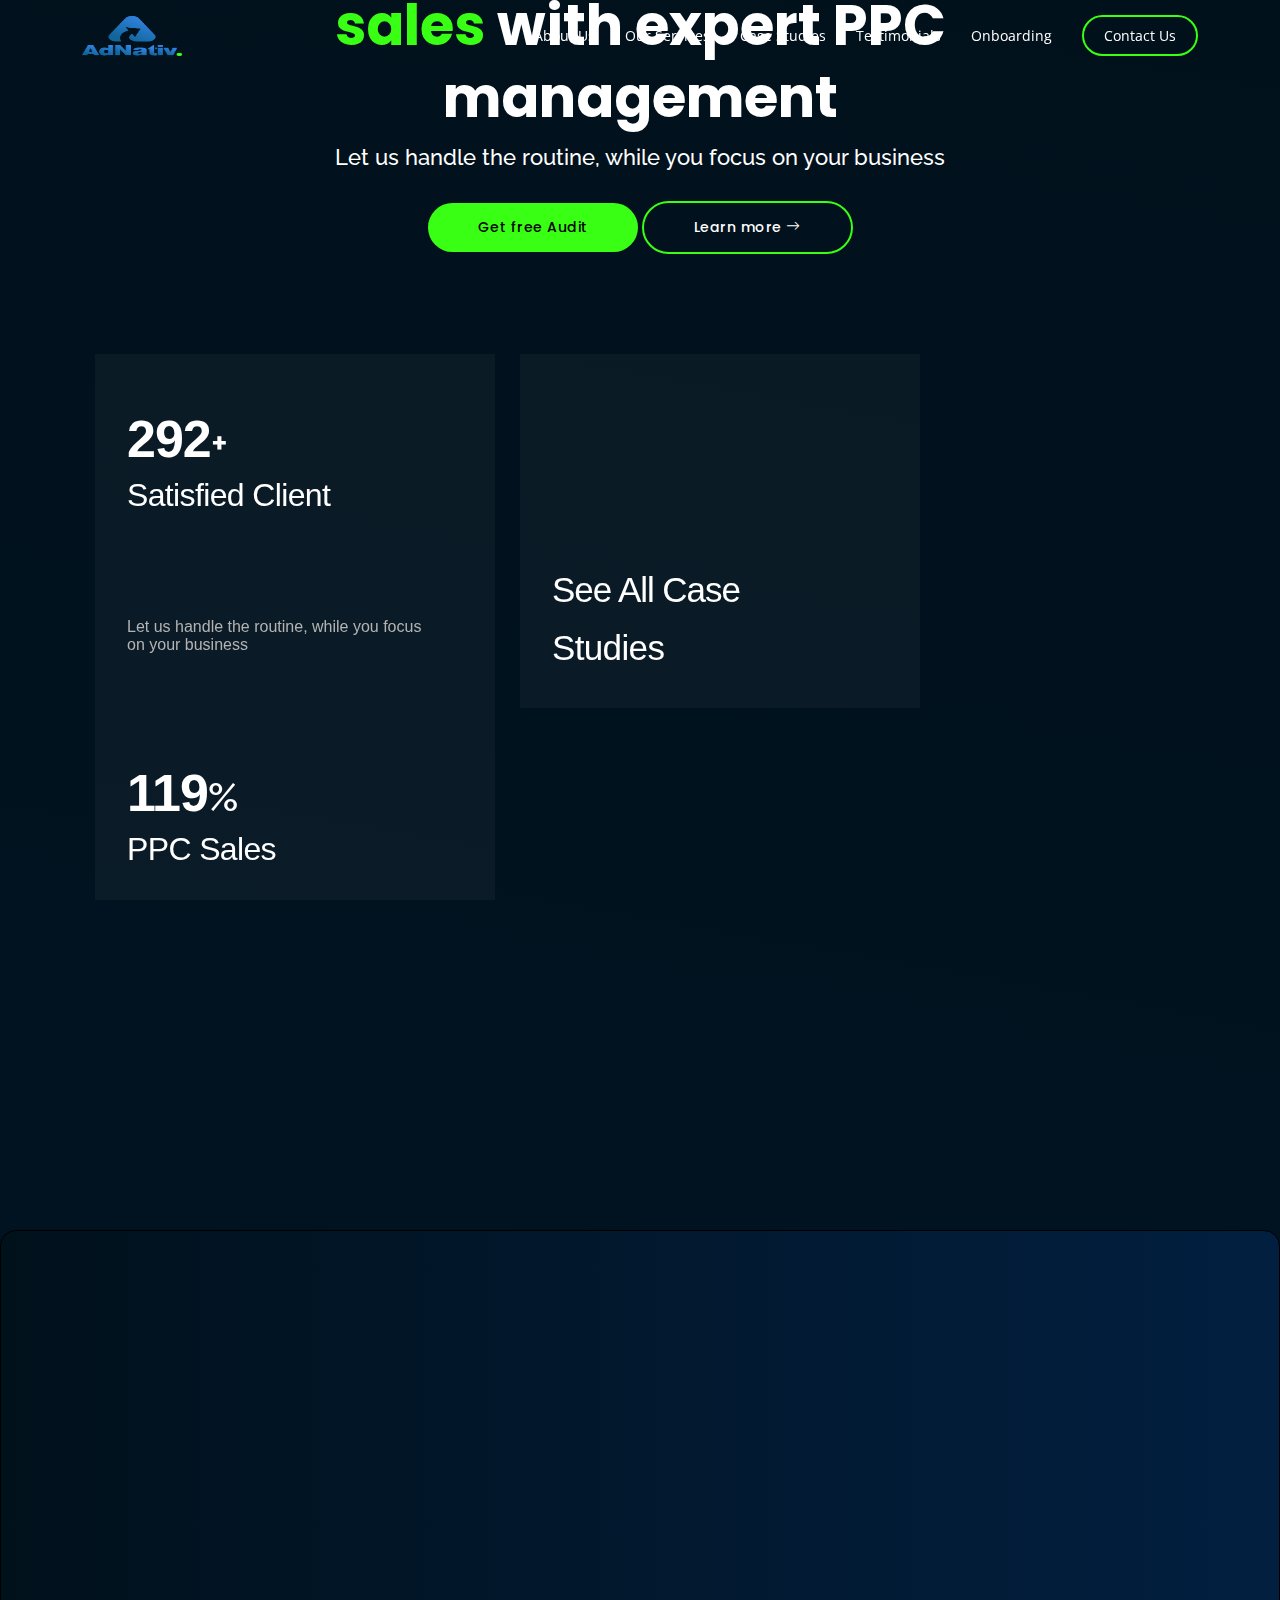
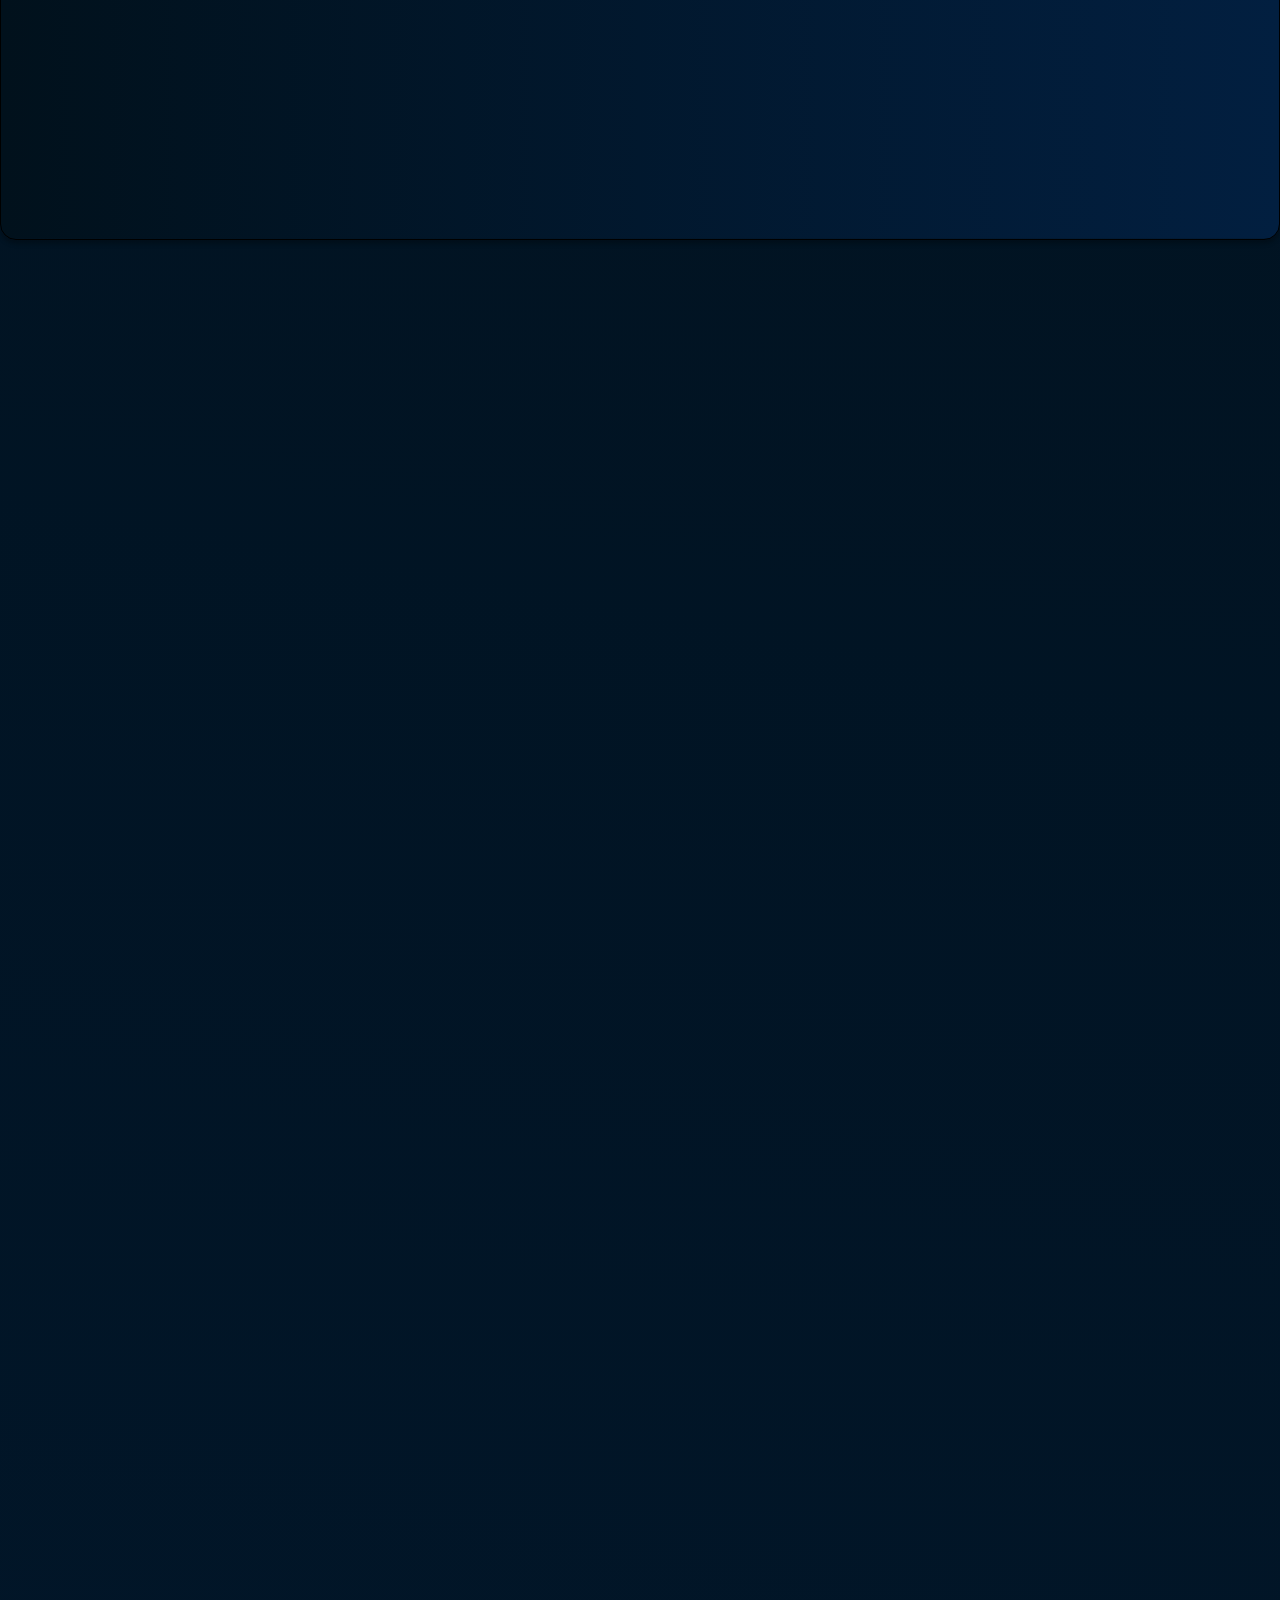
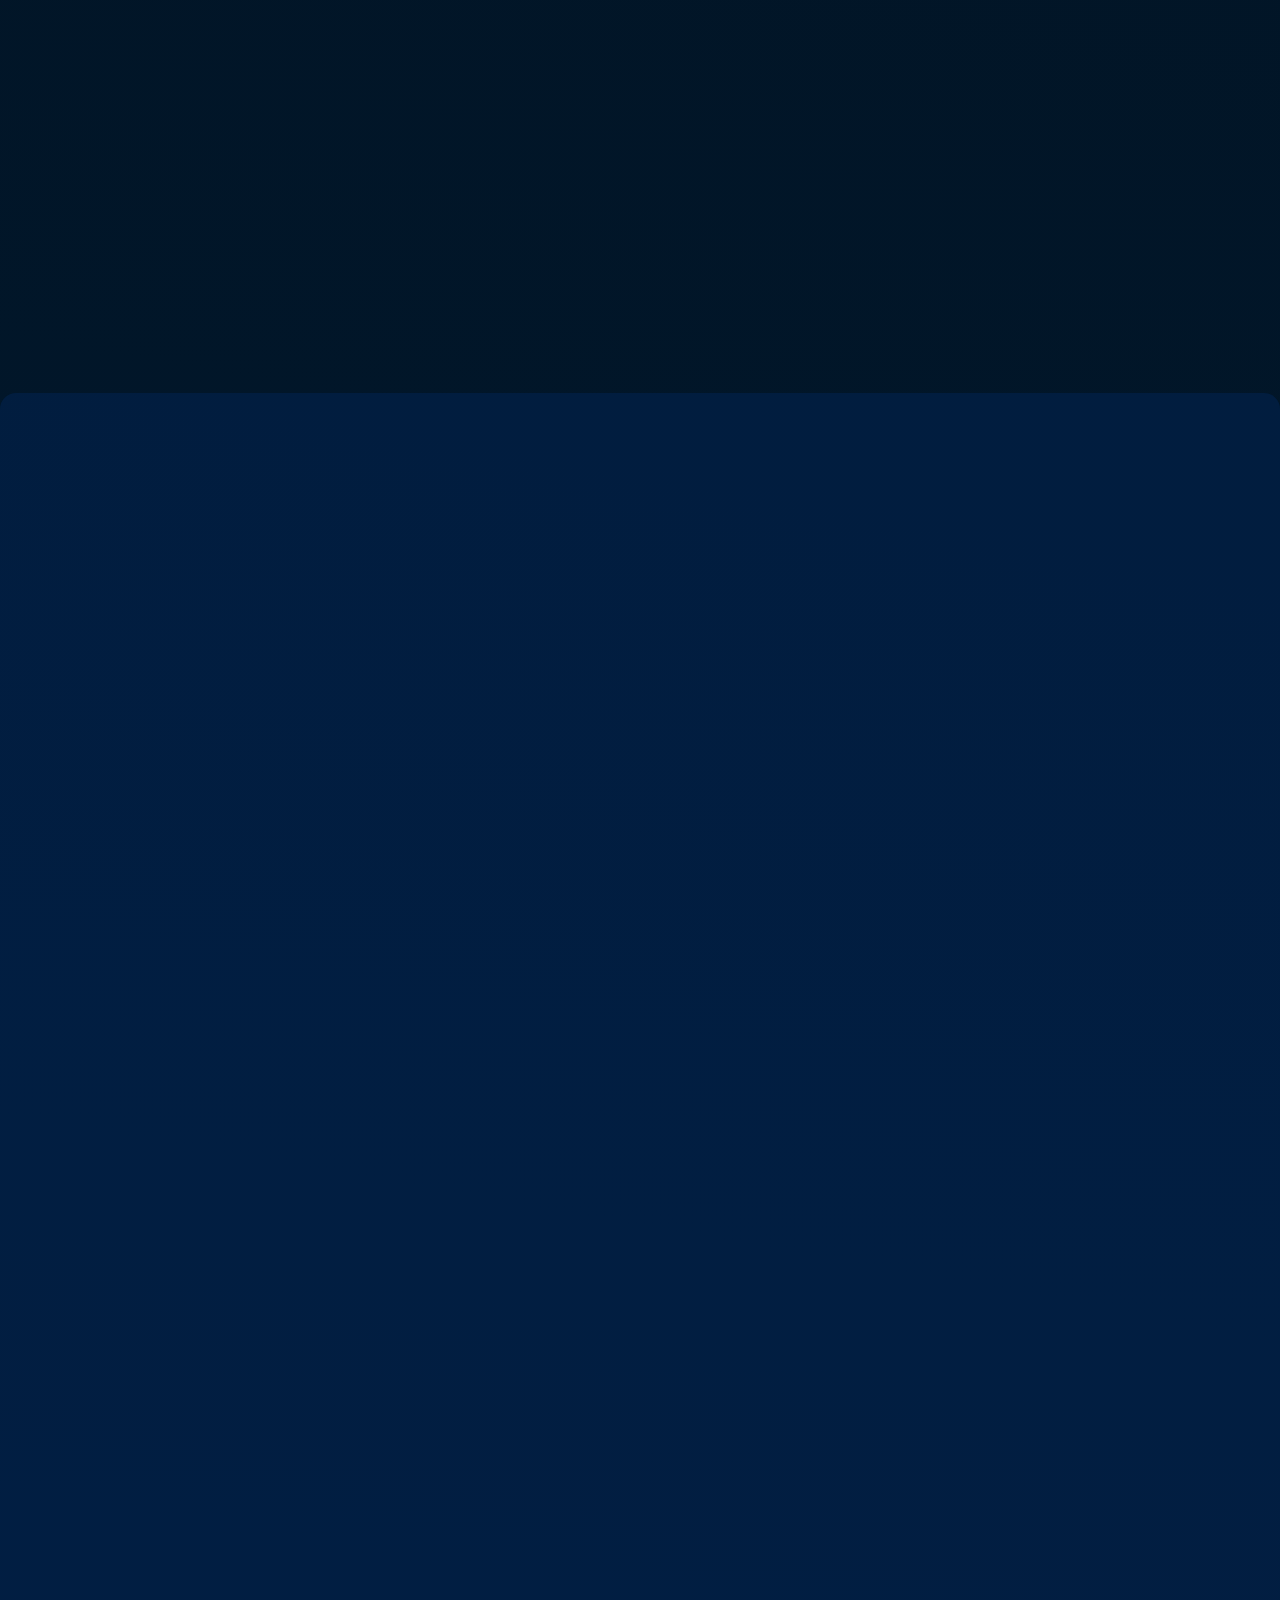
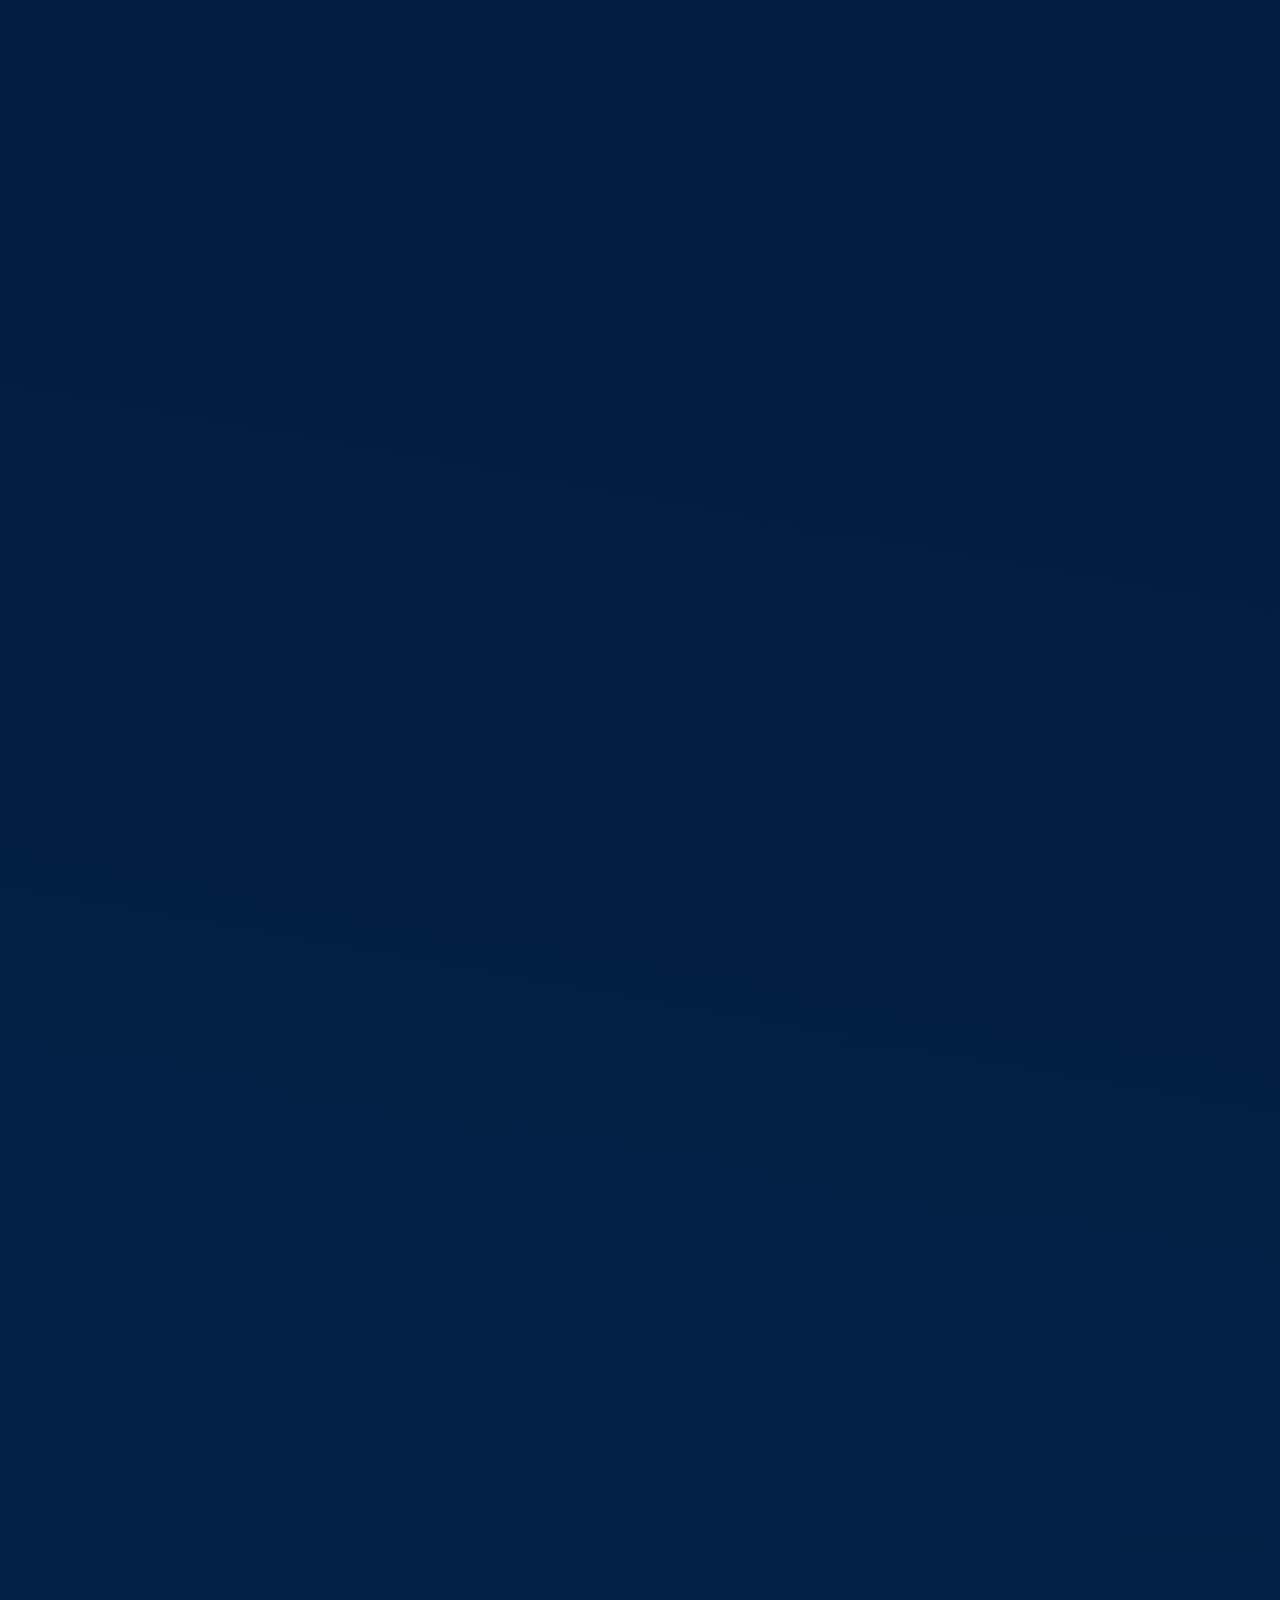
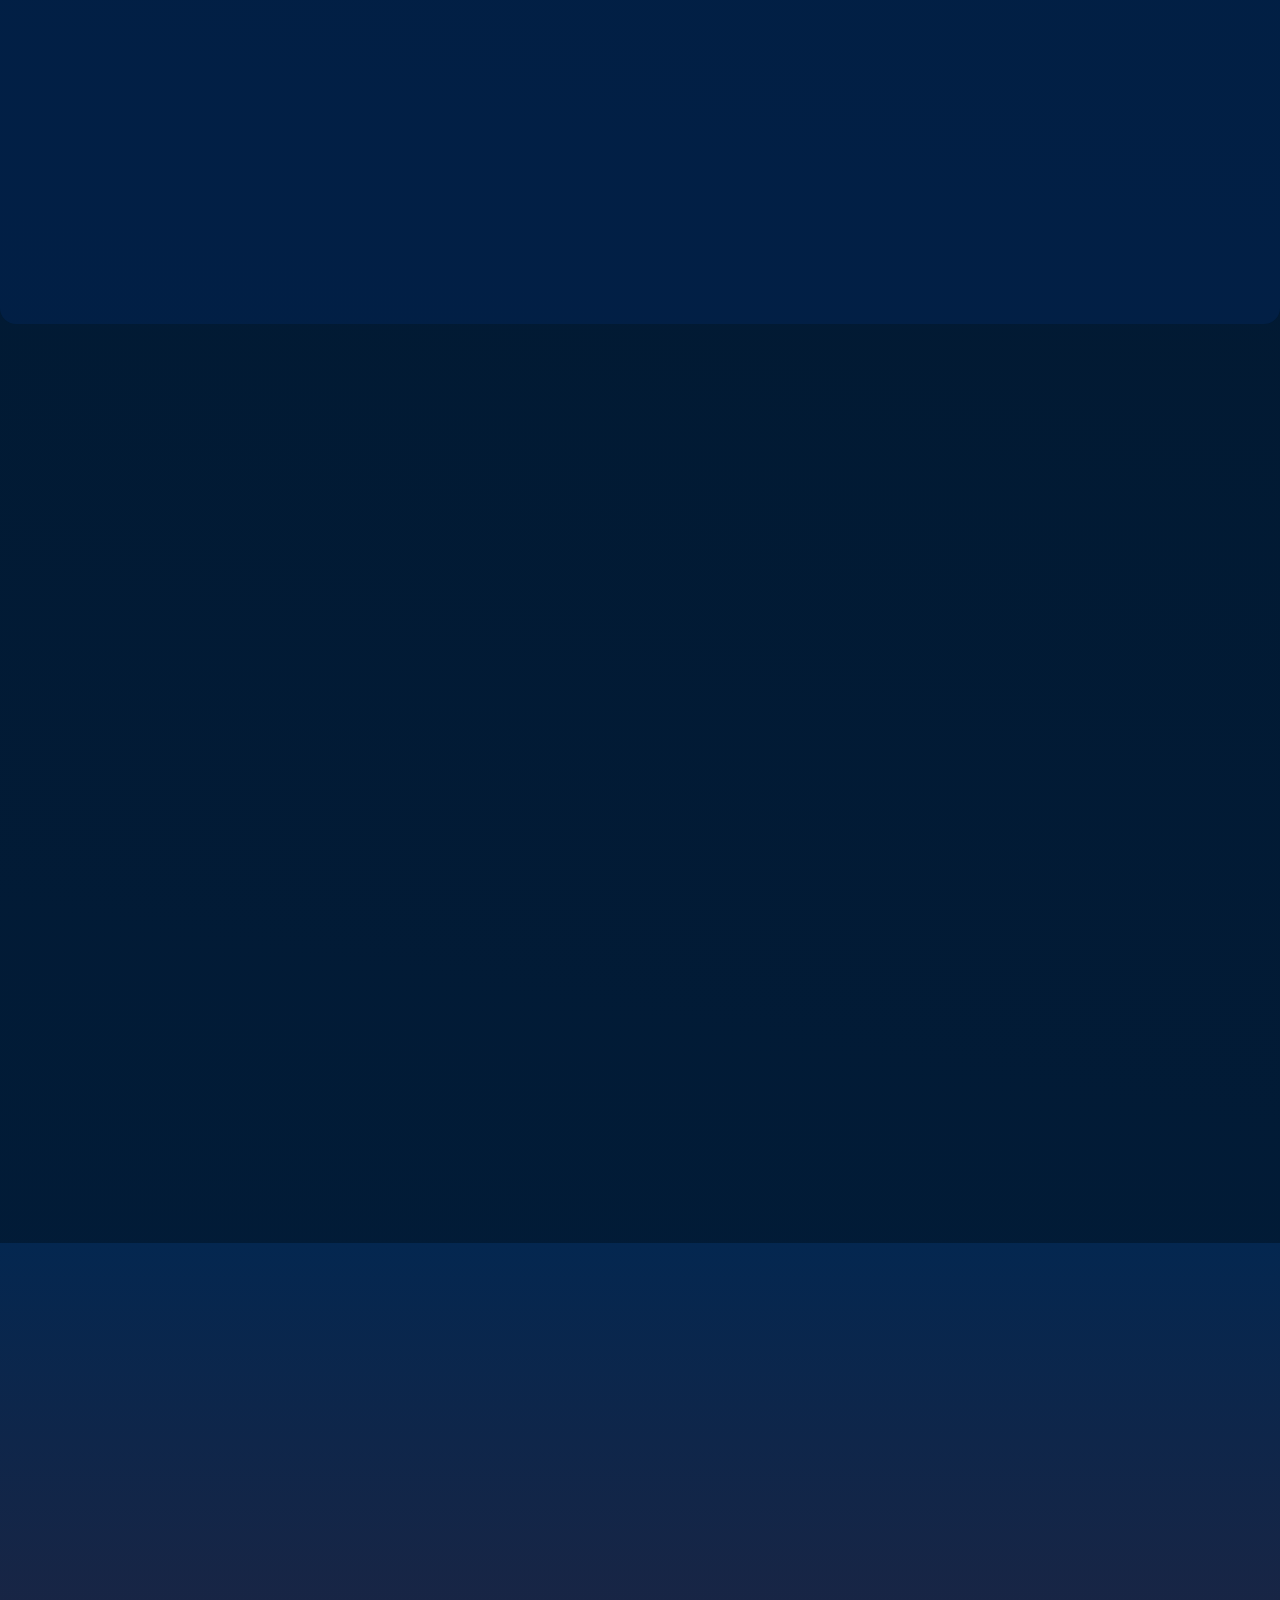
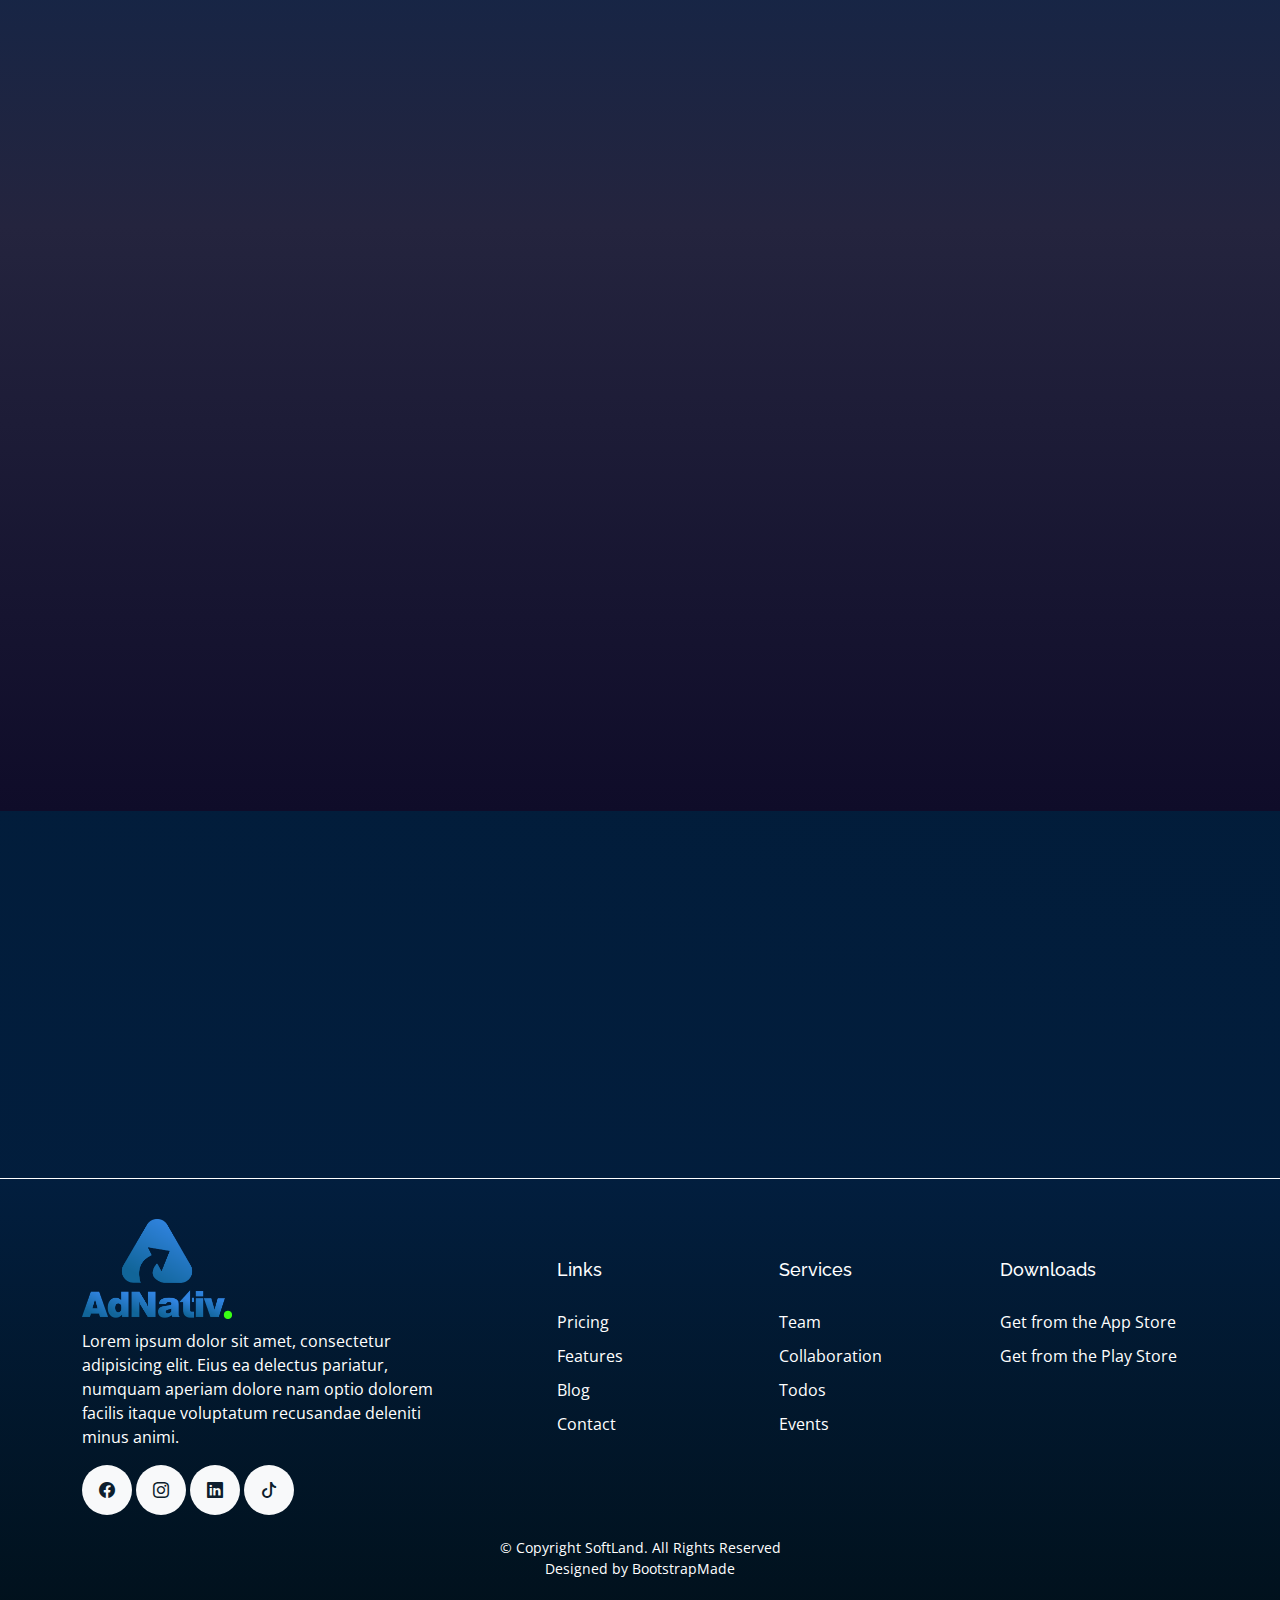
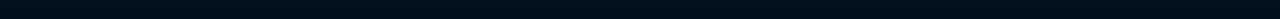
==== index.html @ 7633a64a "Updated" ====
<!DOCTYPE html>
<html lang="en">

<head>
  <meta charset="utf-8">
  <meta content="width=device-width, initial-scale=1.0" name="viewport">

  <title>AdNative</title>
  <meta content="" name="description">
  <meta content="" name="keywords">

  <!-- Favicons -->
  <link href="assets/img/favicon.png" rel="icon">
  <link href="assets/img/apple-touch-icon.png" rel="apple-touch-icon">

  <!-- Google Fonts -->
  <link
    href="https://fonts.googleapis.com/css?family=Open+Sans:300,300i,400,400i,600,600i,700,700i|Raleway:300,300i,400,400i,500,500i,600,600i,700,700i|Poppins:300,300i,400,400i,500,500i,600,600i,700,700i"
    rel="stylesheet">

  <!-- Vendor CSS Files -->
  <link href="assets/vendor/aos/aos.css" rel="stylesheet">
  <link href="assets/vendor/bootstrap/css/bootstrap.min.css" rel="stylesheet">
  <link href="assets/vendor/bootstrap-icons/bootstrap-icons.css" rel="stylesheet">
  <link href="assets/vendor/boxicons/css/boxicons.min.css" rel="stylesheet">
  <link href="assets/vendor/glightbox/css/glightbox.min.css" rel="stylesheet">
  <link href="assets/vendor/remixicon/remixicon.css" rel="stylesheet">
  <link href="assets/vendor/swiper/swiper-bundle.min.css" rel="stylesheet">



  <!-- Template Main CSS File -->
  <link href="assets/css/style.css" rel="stylesheet">

  <!-- =======================================================
  * Template Name: OnePage
  * Template URL: https://bootstrapmade.com/onepage-multipurpose-bootstrap-template/
  * Updated: Mar 17 2024 with Bootstrap v5.3.3
  * Author: BootstrapMade.com
  * License: https://bootstrapmade.com/license/
  ======================================================== -->

</head>

<body>

  <!-- ======= Header ======= -->
  <header id="header" class="fixed-top">
    <div class="container d-flex align-items-center justify-content-between">

      <!-- <h1 class="logo"><a href="index.html">OnePage</a></h1> -->
      <!-- Uncomment below if you prefer to use an image logo -->
      <a href="index.html" class="logo"><img src="assets/img/website-logo.png" alt="Website Logo"
          class="img-fluid custom-logo"></a>

      <nav id="navbar" class="navbar">
        <ul>
          <li><a class="nav-link scrollto" href="#about">About Us</a></li>
          <li><a class="nav-link scrollto" href="#services">Our Services</a></li>
          <li><a class="nav-link scrollto o" href="pastproject.html">Case Studies</a></li>
          <li><a class="nav-link scrollto" href="#team">Testimonials</a></li>
          <li><a class="nav-link scrollto" href="#project">Onboarding</a></li>
          <li><a class="getstarted scrollto" href="contact.html" target="_blank">Contact Us</a></li>
        </ul>
        <i class="bi bi-list mobile-nav-toggle"></i>
      </nav><!-- .navbar -->

    </div>
  </header><!-- End Header -->


  <script>
    let lastScrollTop = 0;
    const navbar = document.getElementById('header');

    window.addEventListener('scroll', function () {
      let scrollTop = window.pageYOffset || document.documentElement.scrollTop;

      if (scrollTop > lastScrollTop) {
        // Scrolling down
        navbar.style.top = "-100px";  // Adjust this value based on your navbar's height
      } else {
        // Scrolling up
        navbar.style.top = "0";
      }
      lastScrollTop = scrollTop;
    });
  </script>

  <!-- ======= Hero Section ======= -->
  <section id="hero" class="d-flex align-items-center">
    <div class="container position-relative" data-aos="fade-up" data-aos-delay="100">
      <div class="row justify-content-center">
        <div class="col-xl-8 col-lg-9 text-center">
          <h1>Maximize Your <span style="color: #39FF14;">Amazon</span></h1>
          <h1><span style="color: #39FF14;">sales</span> with expert PPC</h1>
          <h1>management</h1>
          <h2>Let us handle the routine, while you focus on your business</h2>
        </div>
      </div>
      <div class="text-center">
        <a href="pastproject.html" class="btn-get-started scrollto">Get free Audit</a>
        <a href="#about" class="btn-learn-more scrollto">Learn more <i class="bi bi-arrow-right"></i></a>
      </div>
      <div class="row icon-boxes">

        <div class="col-md-9 col-lg-4 d-flex align-items-stretch mb-5 mb-lg-0 frame_hero" data-aos="zoom-in"
          data-aos-delay="200" style="background: #ffffff0a;">
          <p class="description">Let us handle the routine, while you focus on your business</p>
          <div class="icon-box">
            <div class="counter-row" style="display: flex; align-items: baseline;">
              <span data-purecounter-start="0" data-purecounter-end="400" data-purecounter-duration="1"
                class="purecounter"></span>
              <h3 style="font-size: 40px;font-weight: 600;">+</h3>
            </div>
            <div class="text-wrapper-3">Satisfied Client</div>

          </div>
        </div>

        <div class="col-md-9 col-lg-4 d-flex align-items-stretch mb-5 mb-lg-0 frame_hero" data-aos="zoom-in"
          data-aos-delay="200" style="background: #ffffff0a;">
          <div class="icon-box-bottom ">
            <div class="text-wrapper-2">See All Case</div>
            <div class="text-wrapper-3">Studies</div>
          </div>
        </div>

        <div class="col-md-9 col-lg-4 d-flex align-items-stretch mb-5 mb-lg-0 frame_hero" data-aos="zoom-in"
          data-aos-delay="200" style="background: #ffffff0a;">
          <p class="description">Let us handle the routine, while you focus on your business</p>
          <div class="icon-box">
            <div class="counter-row" style="display: flex; align-items: baseline;">
              <span data-purecounter-start="0" data-purecounter-end="173" data-purecounter-duration="1"
                class="purecounter"></span>
              <h3 style="font-size: 40px;font-weight: 600;">%</h3>
            </div>
            <div class="text-wrapper-3">PPC Sales</div>

          </div>
        </div>

      </div>


    </div>

  </section><!-- End Hero -->

  <!-- ======= Clients Section ======= -->
  <section id="clients" class="clients">
    <div class="container" data-aos="zoom-out">

      <div class="section-title-center">
        <h2>400+ Brands</h2>
        <p>Believe in Our Strategies </p>
      </div>
      <div class="clients-slider swiper">
        <div class="swiper-wrapper align-items-center">
          <div class="swiper-slide"><img src="assets/img/clients/client-1.png" class="img-fluid" alt=""></div>
          <div class="swiper-slide"><img src="assets/img/clients/client-2.png" class="img-fluid" alt=""></div>
          <div class="swiper-slide"><img src="assets/img/clients/client-3.png" class="img-fluid" alt=""></div>
          <div class="swiper-slide"><img src="assets/img/clients/client-4.png" class="img-fluid" alt=""></div>
          <div class="swiper-slide"><img src="assets/img/clients/client-5.png" class="img-fluid" alt=""></div>
          <div class="swiper-slide"><img src="assets/img/clients/client-6.png" class="img-fluid" alt=""></div>
          <div class="swiper-slide"><img src="assets/img/clients/client-7.png" class="img-fluid" alt=""></div>
        </div>
      </div>

    </div>
  </section><!-- End Clients Section -->




  <!-- ======= About Section ======= -->
  <section id="about" class="about">
    <div class="container" data-aos="fade-up">

      <div class="row content">
        <div class="col-lg-6">

          <div class="section-title" data-aos="fade-right" data-aos-delay="100">
            <h2>About Us</h2>
            <p>We help in your growth. </p>
          </div>

        </div>
        <div class="col-lg-6 pt-4 pt-lg-0" data-aos="fade-left" data-aos-delay="200">
          <p>
            A firm committed to provide professional services and helps to develop your business. We were established to
            provide
            services in accountancy and business advisory to individuals, partnerships and limited companies in small
            and medium
            size business sector.
          </p>
        </div>
      </div>
      <div class="stats-container">
        <div class="stat-card">
          <div class="counter-row" style="display: flex; align-items: baseline;">
            <span data-purecounter-start="0" data-purecounter-end="113" data-purecounter-duration="1"
              class="purecounter"></span>
            <h3>%</h3>
          </div>
          <p>Avg PPC profit growth</p>
        </div>
        <div class="stat-card">
          <div class="counter-row" style="display: flex; align-items: baseline;">
            <span data-purecounter-start="0" data-purecounter-end="113" data-purecounter-duration="1"
              class="purecounter"></span>
            <h3>%</h3>
          </div>
          <p>Avg PPC profit growth</p>
        </div>
        <div class="stat-card">
          <div class="counter-row" style="display: flex; align-items: baseline;">
            <span data-purecounter-start="0" data-purecounter-end="113" data-purecounter-duration="1"
              class="purecounter"></span>
            <h3>%</h3>
          </div>
          <p>Avg PPC profit growth</p>
        </div>
      </div>
      <div class="text-center">
        <a href="pastproject.html" class="cta-button">Get free Audit</a>
        <!-- <a href="#about" class="btn-learn-more scrollto">Learn more <i class="bi bi-arrow-right"></i></a> -->
      </div>


    </div>
  </section><!-- End About Section -->

  <!-- ======= Counts Section ======= -->
  <section id="counts" class="counts">
    <div class="container" data-aos="fade-up">

      <div class="row no-gutters">
        <div class="image col-xl-5 d-flex align-items-stretch justify-content-center justify-content-lg-start"
          data-aos="fade-right" data-aos-delay="100"></div>
        <div class="col-xl-7 ps-4 ps-lg-5 pe-4 pe-lg-1 d-flex align-items-stretch" data-aos="fade-left"
          data-aos-delay="100">
          <div class="content d-flex flex-column justify-content-center">
            <p>
              Why us
            </p>
            <h3>We Make do best marketing</h3>

            <div class="row">
              <div class="col-md-6 d-md-flex align-items-md-stretch">
                <div class="count-box">
                  <!-- <span data-purecounter-start="0" data-purecounter-end="65" data-purecounter-duration="2"
                    class="purecounter"></span> -->
                  <h4>Communication</h4>
                  <p><strong>Happy Clients</strong> consequuntur voluptas nostrum aliquid ipsam architecto ut.</p>
                </div>
              </div>

              <div class="col-md-6 d-md-flex align-items-md-stretch">
                <div class="count-box">
                  <!-- <span data-purecounter-start="0" data-purecounter-end="85" data-purecounter-duration="2"
                    class="purecounter"></span> -->
                  <h4>Problem-SOlving</h4>
                  <p><strong>Projects</strong> adipisci atque cum quia aspernatur totam laudantium et quia dere tan</p>
                </div>
              </div>

              <div class="col-md-6 d-md-flex align-items-md-stretch">
                <div class="count-box">
                  <!-- <span data-purecounter-start="0" data-purecounter-end="35" data-purecounter-duration="4"
                    class="purecounter"></span> -->
                  <h4>Attention to Detail</h4>
                  <p><strong>Years of experience</strong> aut commodi quaerat modi aliquam nam ducimus aut voluptate non
                    vel</p>
                </div>
              </div>

              <div class="col-md-6 d-md-flex align-items-md-stretch">
                <div class="count-box">
                  <!-- <span data-purecounter-start="0" data-purecounter-end="20" data-purecounter-duration="4"
                    class="purecounter"></span> -->
                  <h4>Interpersonal Skills</h4>
                  <p><strong>Awards</strong> rerum asperiores dolor alias quo reprehenderit eum et nemo pad der</p>
                </div>
              </div>
            </div>
          </div><!-- End .content-->
        </div>
      </div>

    </div>
  </section><!-- End Counts Section -->

  <!-- ======= Our Services Section ======= -->
  <section id="services" class="services sections-bg">
    <div class="container" data-aos="fade-up">

      <div class="row gy-4" data-aos="fade-up" data-aos-delay="100">

        <div class="col-lg-6 col-md-6" data-aos="fade-right" data-aos-delay="300">
          <div class="service-item1  position-relative">
            <p>Our Services</p>
            <h3>We Offer Best Serices for your store</h3>
          </div>
        </div><!-- End Service Item -->

        <div class="col-lg-6 col-md-6" data-aos="fade-left" data-aos-delay="300">
          <div class="service-item position-relative">
            <div class="icon">
              <i class="bi bi-broadcast"></i>
            </div>
            <h3>Amazon Marketing</h3>
            <ul>
              <li>Ut autem aut autem non a.Ut autem aut autem non a.</li>
              <li>Ut autem aut autem non a.Ut autem aut autem non a.</li>
              <li>Ut autem aut autem non a.Ut autem aut autem non a.</li>
              <li>Ut autem aut autem non a.Ut autem aut autem non a.</li>
              <li>Ut autem aut autem non a.Ut autem aut autem non a.</li>
              <li>Ut autem aut autem non a.Ut autem aut autem non a.</li>
              <li>Ut autem aut autem non a.Ut autem aut autem non a.</li>
              <li>Ut autem aut autem non a.Ut autem aut autem non a.</li>
              <li>Ut autem aut autem non a.Ut autem aut autem non a.</li>
              <li>Ut autem aut autem non a.Ut autem aut autem non a.</li>
            </ul>
          </div>
        </div><!-- End Service Item -->

        <div class="col-lg-6 col-md-6" data-aos="fade-right" data-aos-delay="300">
          <div class="service-item position-relative">
            <div class="icon">
              <i class="bi bi-easel"></i>
            </div>
            <h3>Amazon Catalog</h3>
            <ul>
              <li>Ut autem aut autem non a.Ut autem aut autem non a.</li>
              <li>Ut autem aut autem non a.Ut autem aut autem non a.</li>
              <li>Ut autem aut autem non a.Ut autem aut autem non a.</li>
              <li>Ut autem aut autem non a.Ut autem aut autem non a.</li>
              <li>Ut autem aut autem non a.Ut autem aut autem non a.</li>
              <li>Ut autem aut autem non a.Ut autem aut autem non a.</li>
              <li>Ut autem aut autem non a.Ut autem aut autem non a.</li>
              <li>Ut autem aut autem non a.Ut autem aut autem non a.</li>
              <li>Ut autem aut autem non a.Ut autem aut autem non a.</li>
              <li>Ut autem aut autem non a.Ut autem aut autem non a.</li>
            </ul>
          </div>
        </div><!-- End Service Item -->

        <div class="col-lg-6 col-md-6" data-aos="fade-left" data-aos-delay="300">
          <div class="service-item position-relative">
            <div class="icon">
              <i class="bi bi-bounding-box-circles"></i>
            </div>
            <h3>Amazon Brand Management</h3>
            <ul>
              <li>Ut autem aut autem non a.Ut autem aut autem non a.</li>
              <li>Ut autem aut autem non a.Ut autem aut autem non a.</li>
              <li>Ut autem aut autem non a.Ut autem aut autem non a.</li>
              <li>Ut autem aut autem non a.Ut autem aut autem non a.</li>
              <li>Ut autem aut autem non a.Ut autem aut autem non a.</li>
              <li>Ut autem aut autem non a.Ut autem aut autem non a.</li>
              <li>Ut autem aut autem non a.Ut autem aut autem non a.</li>
              <li>Ut autem aut autem non a.Ut autem aut autem non a.</li>
              <li>Ut autem aut autem non a.Ut autem aut autem non a.</li>
              <li>Ut autem aut autem non a.Ut autem aut autem non a.</li>
            </ul>
          </div>
        </div><!-- End Service Item -->


      </div>

    </div>
  </section><!-- End Our Services Section -->

  <section id="projects" class="frame">
    <div class="section-title" data-aos="fade-right" data-aos-delay="100">
      <h2>Our Past Projects</h2>
      <p>Driving success through strategic paid Marketing Campaigns. </p>
    </div>

    <div class="div-2">
      <a class="div-3" data-aos="fade-left" data-aos-delay="300" target="_blank" href="pastproject.html">
        <div>
          <div class="div-4">
            <p class="text-wrapper-2">Yoy 238% Sales Increase in Beauty Category</p>
            <p class="text-wrapper-3">
              Lorem ipsum dolor sit amet, consectetur adipiscing elit, sed do eiusmod tempor incididunt. Lorem ipsum
              dolor sit amet, sectetur adipiscing elit
            </p>
          </div>
          <div class="overlap-group-wrapper">
            <div class="overlap-group">
              <img class="image" src="assets/img/portfolio/PPC screenshot 1 (ACOS).png" /> <img class="img"
                src="assets/img/portfolio/mbl-1.jpg" />
            </div>
          </div>
          <div class="div-5">
            <div class="counter-row" style="display: flex; align-items: baseline;">
              <span data-purecounter-start="0" data-purecounter-end="163" data-purecounter-duration="1"
                class="purecounter"></span>
              <h3 style="font-size: 40px;font-weight: 600; color: #fff;">%</h3>
            </div>
            <div class="div-wrapper">
              <div class="text-wrapper-5">Increase in Revenue</div>
            </div>
          </div>
          <div class="div-6">
            <div class="counter-row" style="display: flex; align-items: baseline;">
              <span data-purecounter-start="0" data-purecounter-end="46" data-purecounter-duration="1"
                class="purecounter"></span>
              <h3 style="font-size: 40px;font-weight: 600; color: #fff;">+</h3>
            </div>
            <div class="div-wrapper">
              <div class="text-wrapper-5">Tacos Reduced</div>
            </div>
          </div>
          <div class="arrow-forward">
            <img src="assets/img/Icon.png" />
          </div>
        </div>
      </a>

      <a class="div-3" data-aos="fade-left" data-aos-delay="300" target="_blank" href="pastproject.html">
        <div>
          <div class="div-4">
            <p class="text-wrapper-2">Yoy 238% Sales Increase in Beauty Category</p>
            <p class="text-wrapper-3">
              Lorem ipsum dolor sit amet, consectetur adipiscing elit, sed do eiusmod tempor incididunt. Lorem ipsum
              dolor sit amet, sectetur adipiscing elit
            </p>
          </div>
          <div class="overlap-group-wrapper">
            <div class="overlap-group">
              <img class="image" src="assets/img/portfolio/PPC screenshot 1 (month).png" /> <img class="img"
                src="assets/img/portfolio/mbl-2.jpg" />
            </div>
          </div>
          <div class="div-5">
            <div class="counter-row" style="display: flex; align-items: baseline;">
              <span data-purecounter-start="0" data-purecounter-end="163" data-purecounter-duration="1"
                class="purecounter"></span>
              <h3 style="font-size: 40px;font-weight: 600; color: #fff;">%</h3>
            </div>
            <div class="div-wrapper">
              <div class="text-wrapper-5">Increase in Revenue</div>
            </div>
          </div>
          <div class="div-6">
            <div class="counter-row" style="display: flex; align-items: baseline;">
              <span data-purecounter-start="0" data-purecounter-end="46" data-purecounter-duration="1"
                class="purecounter"></span>
              <h3 style="font-size: 40px;font-weight: 600; color: #fff;">+</h3>
            </div>
            <div class="div-wrapper">
              <div class="text-wrapper-5">Tacos Reduced</div>
            </div>
          </div>
          <div class="arrow-forward">
            <img src="assets/img/Icon.png" />
          </div>
        </div>
      </a>

      <a href="pastproject.html" target="_blank" class="div-3" data-aos="fade-left" data-aos-delay="300">
        <div>
          <div class="div-4">
            <p class="text-wrapper-2">Yoy 238% Sales Increase in Beauty Category</p>
            <p class="text-wrapper-3">
              Lorem ipsum dolor sit amet, consectetur adipiscing elit, sed do eiusmod tempor incididunt. Lorem ipsum
              dolor sit amet, sectetur adipiscing elit
            </p>
          </div>
          <div class="overlap-group-wrapper">
            <div class="overlap-group">
              <img class="image" src="assets/img/portfolio/PPC screenshot 2 (lifetime - grownth in 2023).png" /> <img
                class="img" src="assets/img/portfolio/mbl-3.jpg" />
            </div>
          </div>
          <div class="div-5">
            <div class="counter-row" style="display: flex; align-items: baseline;">
              <span data-purecounter-start="0" data-purecounter-end="163" data-purecounter-duration="1"
                class="purecounter"></span>
              <h3 style="font-size: 40px;font-weight: 600; color: #fff;">%</h3>
            </div>
            <div class="div-wrapper">
              <div class="text-wrapper-5">Increase in Revenue</div>
            </div>
          </div>
          <div class="div-6">
            <div class="counter-row" style="display: flex; align-items: baseline;">
              <span data-purecounter-start="0" data-purecounter-end="46" data-purecounter-duration="1"
                class="purecounter"></span>
              <h3 style="font-size: 40px;font-weight: 600; color: #fff;">+</h3>
            </div>
            <div class="div-wrapper">
              <div class="text-wrapper-5">Tacos Reduced</div>
            </div>
          </div>
          <div class="arrow-forward">
            <img src="assets/img/Icon.png" />
          </div>
        </div>
      </a>

      <a href="pastproject.html" target="_blank" class="div-3" data-aos="fade-left" data-aos-delay="300">
        <div>
          <div class="div-4">
            <p class="text-wrapper-2">Yoy 238% Sales Increase in Beauty Category</p>
            <p class="text-wrapper-3">
              Lorem ipsum dolor sit amet, consectetur adipiscing elit, sed do eiusmod tempor incididunt. Lorem ipsum
              dolor sit amet, sectetur adipiscing elit
            </p>
          </div>
          <div class="overlap-group-wrapper">
            <div class="overlap-group">
              <img class="image" src="assets/img/portfolio/PPC screenshot 1 (ACOS).png" /> <img class="img"
                src="assets/img/portfolio/mbl-4.jpg" />
            </div>
          </div>
          <div class="div-5">
            <div class="counter-row" style="display: flex; align-items: baseline;">
              <span data-purecounter-start="0" data-purecounter-end="163" data-purecounter-duration="1"
                class="purecounter"></span>
              <h3 style="font-size: 40px;font-weight: 600; color: #fff;">%</h3>
            </div>
            <div class="div-wrapper">
              <div class="text-wrapper-5">Increase in Revenue</div>
            </div>
          </div>
          <div class="div-6">
            <div class="counter-row" style="display: flex; align-items: baseline;">
              <span data-purecounter-start="0" data-purecounter-end="46" data-purecounter-duration="1"
                class="purecounter"></span>
              <h3 style="font-size: 40px;font-weight: 600; color: #fff;"">+</h3>
            </div>
            <div class=" div-wrapper">
                <div class="text-wrapper-5">Tacos Reduced</div>
            </div>
          </div>
          <div class="arrow-forward">
            <img src="assets/img/Icon.png" />
          </div>
        </div>
      </a>


      <div class="div-7" data-aos="fade-up" data-aos-delay="300">
        <a href="pastproject.html" target="_blank" class="text-wrapper-6">View more <i
            class="bi bi-arrow-up-right"></i></a>
        <!-- <div class="text-wrapper-6">View more</div>
        <i class="bi bi-arrow-up-right"></i> -->
      </div>
    </div>
  </section>

  <!-- Testimonials Section -->
  <section id="testimonials" class="testimonials section">

    <!-- Section Title -->
    <div class="container section-title-center" data-aos="fade-up">
      <h2>Testimonials</h2>
      <p>What our Clients Says</p>
    </div><!-- End Section Title -->

    <div class="container" data-aos="fade-up" data-aos-delay="100">

      <div class="swiper">
        <script type="application/json" class="swiper-config">
                {
                  "loop": true,
                  "speed": 600,
                  "autoplay": {
                    "delay": 5000
                  },
                  "slidesPerView": "auto",
                  "pagination": {
                    "el": ".swiper-pagination",
                    "type": "bullets",
                    "clickable": true
                  },
                  "breakpoints": {
                    "320": {
                      "slidesPerView": 1,
                      "spaceBetween": 40
                    },
                    "1200": {
                      "slidesPerView": 3,
                      "spaceBetween": 1
                    }
                  }
                }
              </script>
        <div class="swiper-wrapper">

          <div class="swiper-slide">
            <div class="testimonial-item">
              <div class="stars">
                <i class="bi bi-star-fill"></i><i class="bi bi-star-fill"></i><i class="bi bi-star-fill"></i><i
                  class="bi bi-star-fill"></i><i class="bi bi-star-fill"></i>
              </div>
              <p>
                Proin iaculis purus consequat sem cure digni ssim donec porttitora entum suscipit rhoncus. Accusantium
                quam, ultricies eget id, aliquam eget nibh et. Maecen aliquam, risus at semper.
              </p>
              <div class="profile mt-auto">
                <img src="assets/img/testimonials/testimonial-1.jpeg" class="testimonial-img" alt="">
                <h3>Saul Goodman</h3>
                <h4>Ceo &amp; Founder</h4>
              </div>
            </div>
          </div><!-- End testimonial item -->

          <div class="swiper-slide">
            <div class="testimonial-item">
              <div class="stars">
                <i class="bi bi-star-fill"></i><i class="bi bi-star-fill"></i><i class="bi bi-star-fill"></i><i
                  class="bi bi-star-fill"></i><i class="bi bi-star-fill"></i>
              </div>
              <p>
                Export tempor illum tamen malis malis eram quae irure esse labore quem cillum quid cillum eram malis
                quorum velit fore eram velit sunt aliqua noster fugiat irure amet legam anim culpa.
              </p>
              <div class="profile mt-auto">
                <img src="assets/img/testimonials/testimonial-2.jpeg" class="testimonial-img" alt="">
                <h3>Sara Wilsson</h3>
                <h4>Designer</h4>
              </div>
            </div>
          </div><!-- End testimonial item -->

          <div class="swiper-slide">
            <div class="testimonial-item">
              <div class="stars">
                <i class="bi bi-star-fill"></i><i class="bi bi-star-fill"></i><i class="bi bi-star-fill"></i><i
                  class="bi bi-star-fill"></i><i class="bi bi-star-fill"></i>
              </div>
              <p>
                Enim nisi quem export duis labore cillum quae magna enim sint quorum nulla quem veniam duis minim
                tempor labore quem eram duis noster aute amet eram fore quis sint minim.
              </p>
              <div class="profile mt-auto">
                <img src="assets/img/testimonials/testimonial-3.jpeg" class="testimonial-img" alt="">
                <h3>Jena Karlis</h3>
                <h4>Store Owner</h4>
              </div>
            </div>
          </div><!-- End testimonial item -->

          <div class="swiper-slide">
            <div class="testimonial-item">
              <div class="stars">
                <i class="bi bi-star-fill"></i><i class="bi bi-star-fill"></i><i class="bi bi-star-fill"></i><i
                  class="bi bi-star-fill"></i><i class="bi bi-star-fill"></i>
              </div>
              <p>
                Fugiat enim eram quae cillum dolore dolor amet nulla culpa multos export minim fugiat minim velit
                minim dolor enim duis veniam ipsum anim magna sunt elit fore quem dolore labore illum veniam.
              </p>
              <div class="profile mt-auto">
                <img src="assets/img/testimonials/testimonial-1.jpeg" class="testimonial-img" alt="">
                <h3>Matt Brandon</h3>
                <h4>Freelancer</h4>
              </div>
            </div>
          </div><!-- End testimonial item -->

          <div class="swiper-slide">
            <div class="testimonial-item">
              <div class="stars">
                <i class="bi bi-star-fill"></i><i class="bi bi-star-fill"></i><i class="bi bi-star-fill"></i><i
                  class="bi bi-star-fill"></i><i class="bi bi-star-fill"></i>
              </div>
              <p>
                Quis quorum aliqua sint quem legam fore sunt eram irure aliqua veniam tempor noster veniam enim culpa
                labore duis sunt culpa nulla illum cillum fugiat legam esse veniam culpa fore nisi cillum quid.
              </p>
              <div class="profile mt-auto">
                <img src="assets/img/testimonials/testimonial-2.jpeg" class="testimonial-img" alt="">
                <h3>John Larson</h3>
                <h4>Entrepreneur</h4>
              </div>
            </div>
          </div><!-- End testimonial item -->

        </div>
        <div class="swiper-pagination"></div>
      </div>

    </div>

  </section><!-- /Testimonials Section -->

  <section class="frame_onBoard">
    <div class="div-2">
      <div class="div-3" data-aos="fade-right">
        <div class="group">
          <div class="div-4">
            <div class="text-wrapper-3">Complete Brands Audit</div>
            <p class="p">
              Lorem ipsum dolor sit amet, consectetur adipiscing elit, sed do eiusmod tempor incididunt.
            </p>
            <p class="p">
              Lorem ipsum dolor sit amet, <br />consectetur adipiscing elit, <br />do eiusmod tempor incididunt.
            </p>
          </div>
          <div class="arrow-forward">
            <div class="text-wrapper-4">01</div>
          </div>
        </div>
        <div class="group-2">
          <div class="div-5">
            <div class="text-wrapper-3">Scope &amp; Goal clarity</div>
            <p class="p">
              Lorem ipsum dolor sit amet, consectetur adipiscing elit, sed do eiusmod tempor incididunt. Lorem ipsum
              dolor sit amet, sectetur adipiscing elit
            </p>
            <p class="p">Lorem ipsum dolo<br />consectetur adipiscing elit, <br />do eiusm incididunt.</p>
          </div>
          <div class="arrow-forward">
            <div class="text-wrapper-5">02</div>
          </div>
        </div>
        <div class="group-3">
          <div class="div-6">
            <div class="text-wrapper-3">Execution</div>
            <p class="p">
              Lorem ipsum dolor sit amet, consectetur adipiscing elit, sed do eiusmod tempor incididunt. Lorem ipsum
              dolor sit amet, sectetur adipiscing elit
            </p>
            <p class="p">Lorem ipsum dolo<br />consectetur adipiscing elit, <br />do eiusm incididunt.</p>
          </div>
          <div class="arrow-forward">
            <div class="text-wrapper-6">03</div>
          </div>
        </div>
      </div>
    </div>
    <div class="image-wrapper" data-aos="fade-left"><img class="image" src="assets/img/onBoard.jpg" /></div>
  </section>

  <!-- ======= Cta Section ======= -->
  <section id="cta" class="cta" data-aos="fade-up">
    <div class="container">

      <div class="row">
        <div class="col-lg-9 text-center text-lg-start">
          <h1>Get all your expert <span>PPC management</span> in one place</h1>
          <a class="cta-btn align-middle" href="pastproject.html">Get Free Audit</a>
        </div>
        <div class="col-lg-3 cta-btn-container text-center">

        </div>
      </div>

    </div>
  </section><!-- End Cta Section -->

  <!-- ======= Footer ======= -->
  <footer class="footer" role="contentinfo">
    <div class="container">
      <div class="row">
        <div class="col-md-4 mb-4 mb-md-0">
          <img src="assets/img/website-logo.png " />
          <p>Lorem ipsum dolor sit amet, consectetur adipisicing elit. Eius ea delectus pariatur, numquam
            aperiam
            dolore nam optio dolorem facilis itaque voluptatum recusandae deleniti minus animi.</p>
          <p class=" social">

            <a href="#"><span class="bi bi-facebook"></span></a>
            <a href="#"><span class="bi bi-instagram"></span></a>
            <a href="#"><span class="bi bi-linkedin"></span></a>
            <a href="#"><span class="bi bi-tiktok"></span></a>
          </p>
        </div>
        <div class="col-md-7 ms-auto">
          <div class="row site-section pt-0">
            <div class="col-md-4 mb-4 mb-md-0">
              <h3>Links</h3>
              <ul class="list-unstyled">
                <li><a href="#">Pricing</a></li>
                <li><a href="#">Features</a></li>
                <li><a href="#">Blog</a></li>
                <li><a href="#">Contact</a></li>
              </ul>
            </div>
            <div class="col-md-4 mb-4 mb-md-0">
              <h3>Services</h3>
              <ul class="list-unstyled">
                <li><a href="#">Team</a></li>
                <li><a href="#">Collaboration</a></li>
                <li><a href="#">Todos</a></li>
                <li><a href="#">Events</a></li>
              </ul>
            </div>
            <div class="col-md-4 mb-4 mb-md-0">
              <h3>Downloads</h3>
              <ul class="list-unstyled">
                <li><a href="#">Get from the App Store</a></li>
                <li><a href="#">Get from the Play Store</a></li>
              </ul>
            </div>
          </div>
        </div>
      </div>

      <div class="row justify-content-center text-center">
        <div class="col-md-7">
          <p class="copyright">&copy; Copyright SoftLand. All Rights Reserved</p>
          <div class="credits">
            <!--
                  All the links in the footer should remain intact.
                  You can delete the links only if you purchased the pro version.
                  Licensing information: https://bootstrapmade.com/license/
                  Purchase the pro version with working PHP/AJAX contact form: https://bootstrapmade.com/buy/?theme=SoftLand
                -->
            Designed by <a href="https://bootstrapmade.com/">BootstrapMade</a>
          </div>
        </div>
      </div>

    </div>
  </footer>



  <!-- End Footer -->

  <div id="preloader"></div>
  <a href="#" class="back-to-top d-flex align-items-center justify-content-center"><i
      class="bi bi-arrow-up-short"></i></a>

  <!-- Vendor JS Files -->
  <script src="assets/vendor/purecounter/purecounter_vanilla.js"></script>
  <script src="assets/vendor/aos/aos.js"></script>
  <script src="assets/vendor/bootstrap/js/bootstrap.bundle.min.js"></script>
  <script src="assets/vendor/glightbox/js/glightbox.min.js"></script>
  <script src="assets/vendor/isotope-layout/isotope.pkgd.min.js"></script>
  <script src="assets/vendor/swiper/swiper-bundle.min.js"></script>
  <script src="assets/vendor/php-email-form/validate.js"></script>

  <!-- Template Main JS File -->
  <script src="assets/js/main.js"></script>
  <script src="https://ajax.googleapis.com/ajax/libs/jquery/3.6.0/jquery.min.js"></script>
  <link rel="stylesheet" href="https://cdnjs.cloudflare.com/ajax/libs/OwlCarousel2/2.3.4/assets/owl.carousel.min.css">
  <link rel="stylesheet"
    href="https://cdnjs.cloudflare.com/ajax/libs/OwlCarousel2/2.3.4/assets/owl.theme.default.min.css">
  <script src="https://cdnjs.cloudflare.com/ajax/libs/OwlCarousel2/2.3.4/owl.carousel.min.js"></script>

  <!-- <script src="assets/js/testimonial.js"></script> -->
</body>

</html>
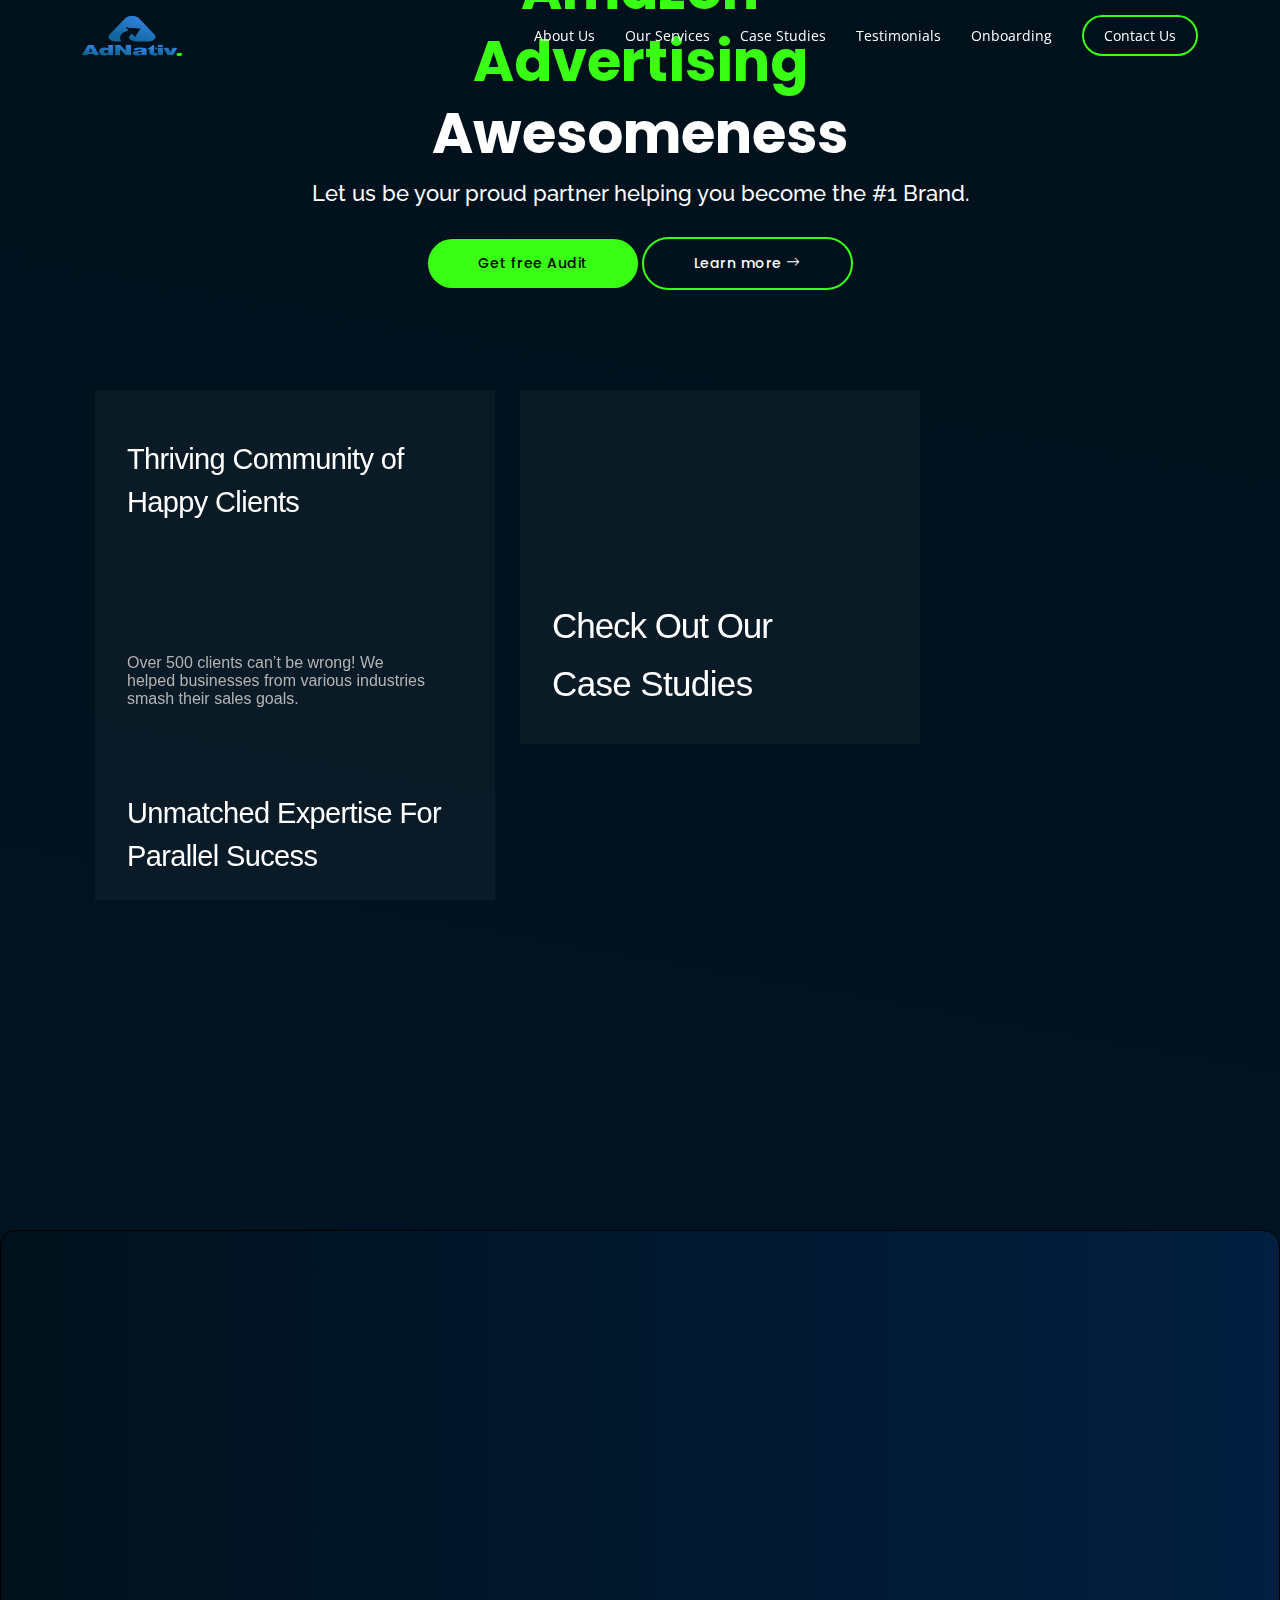
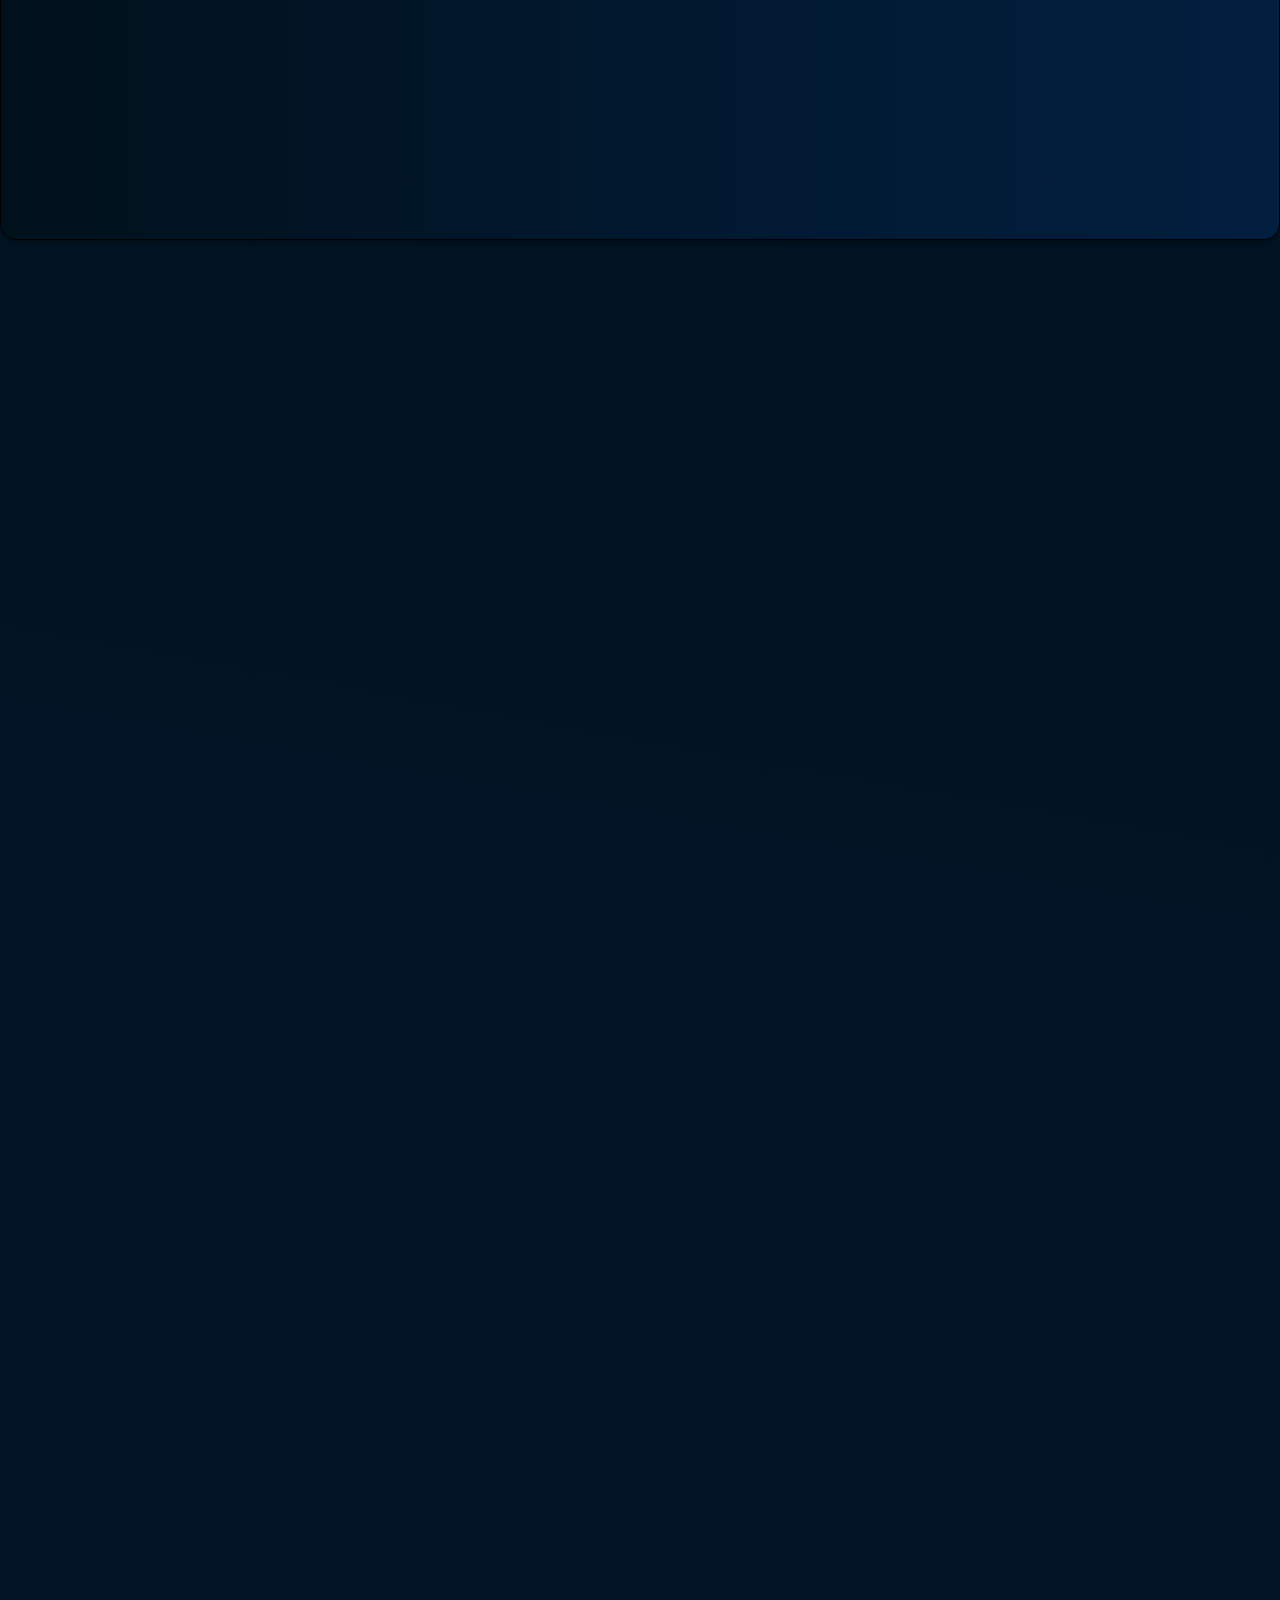
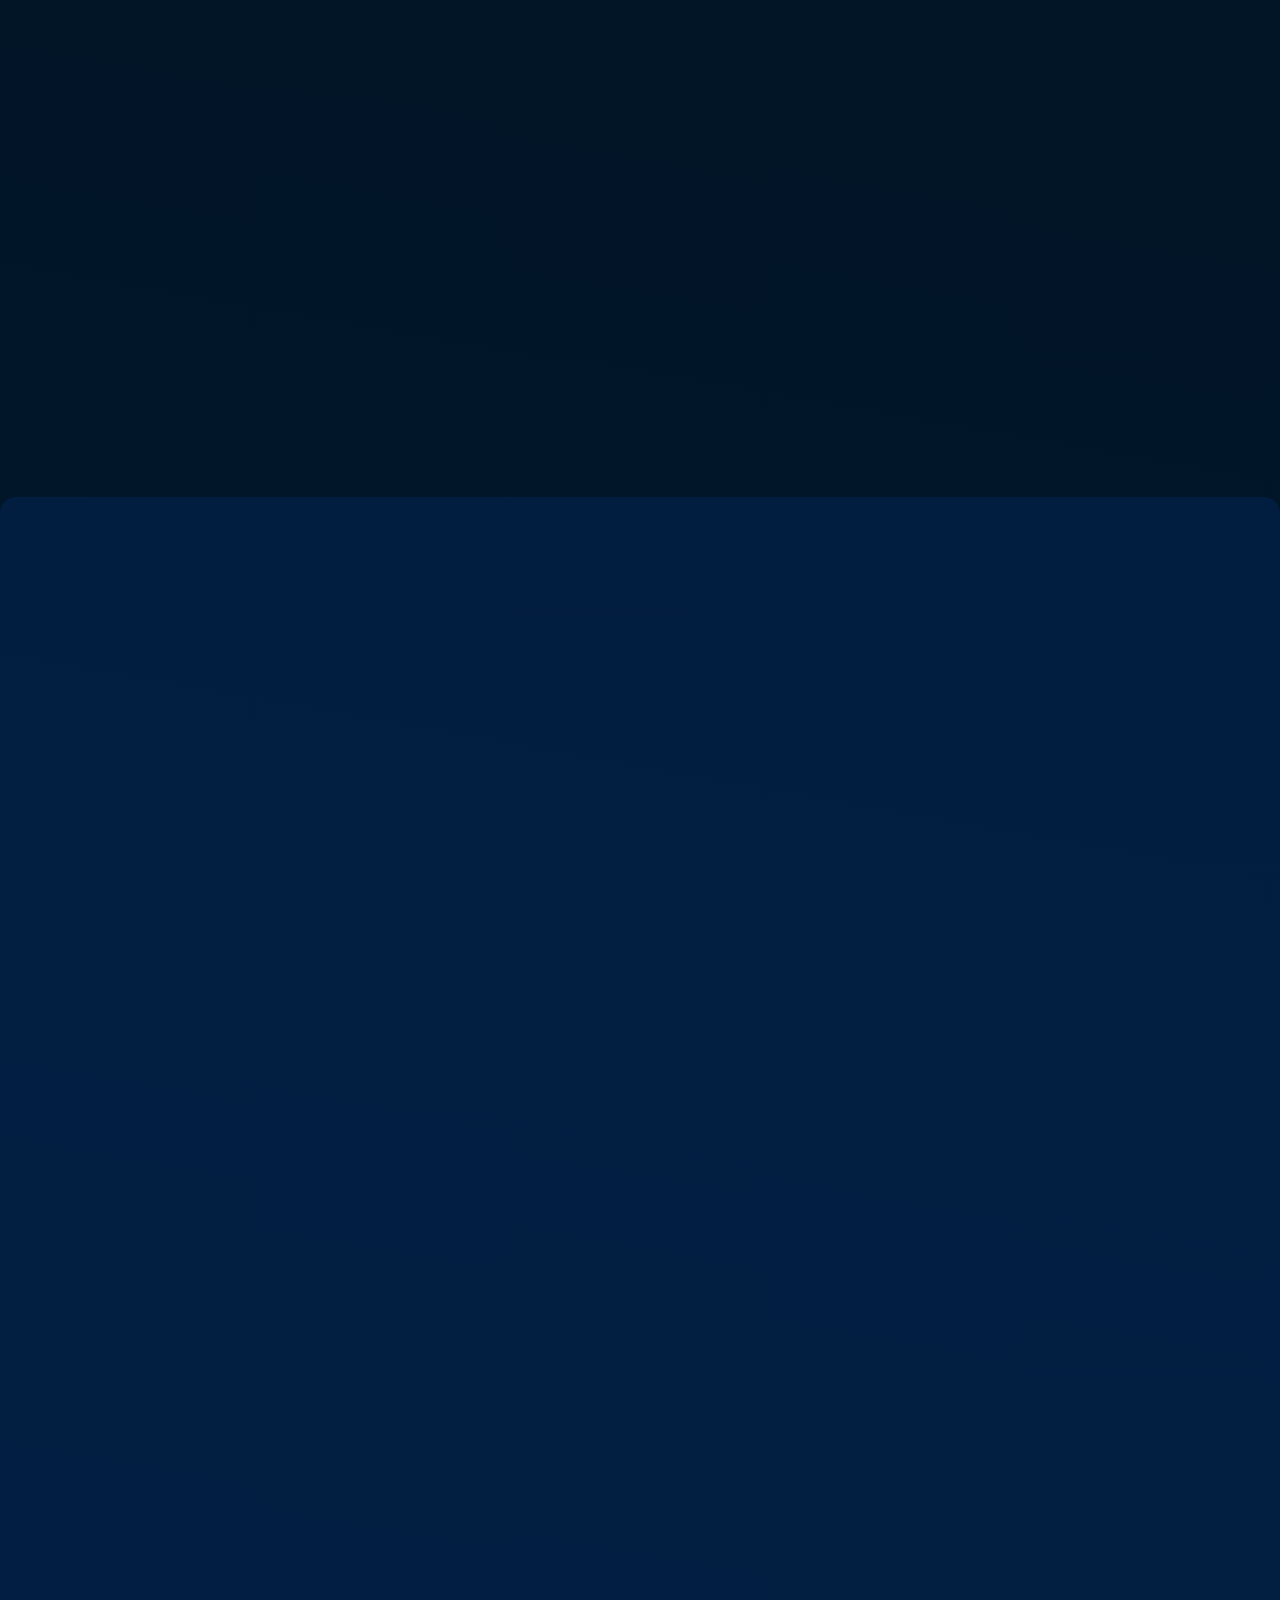
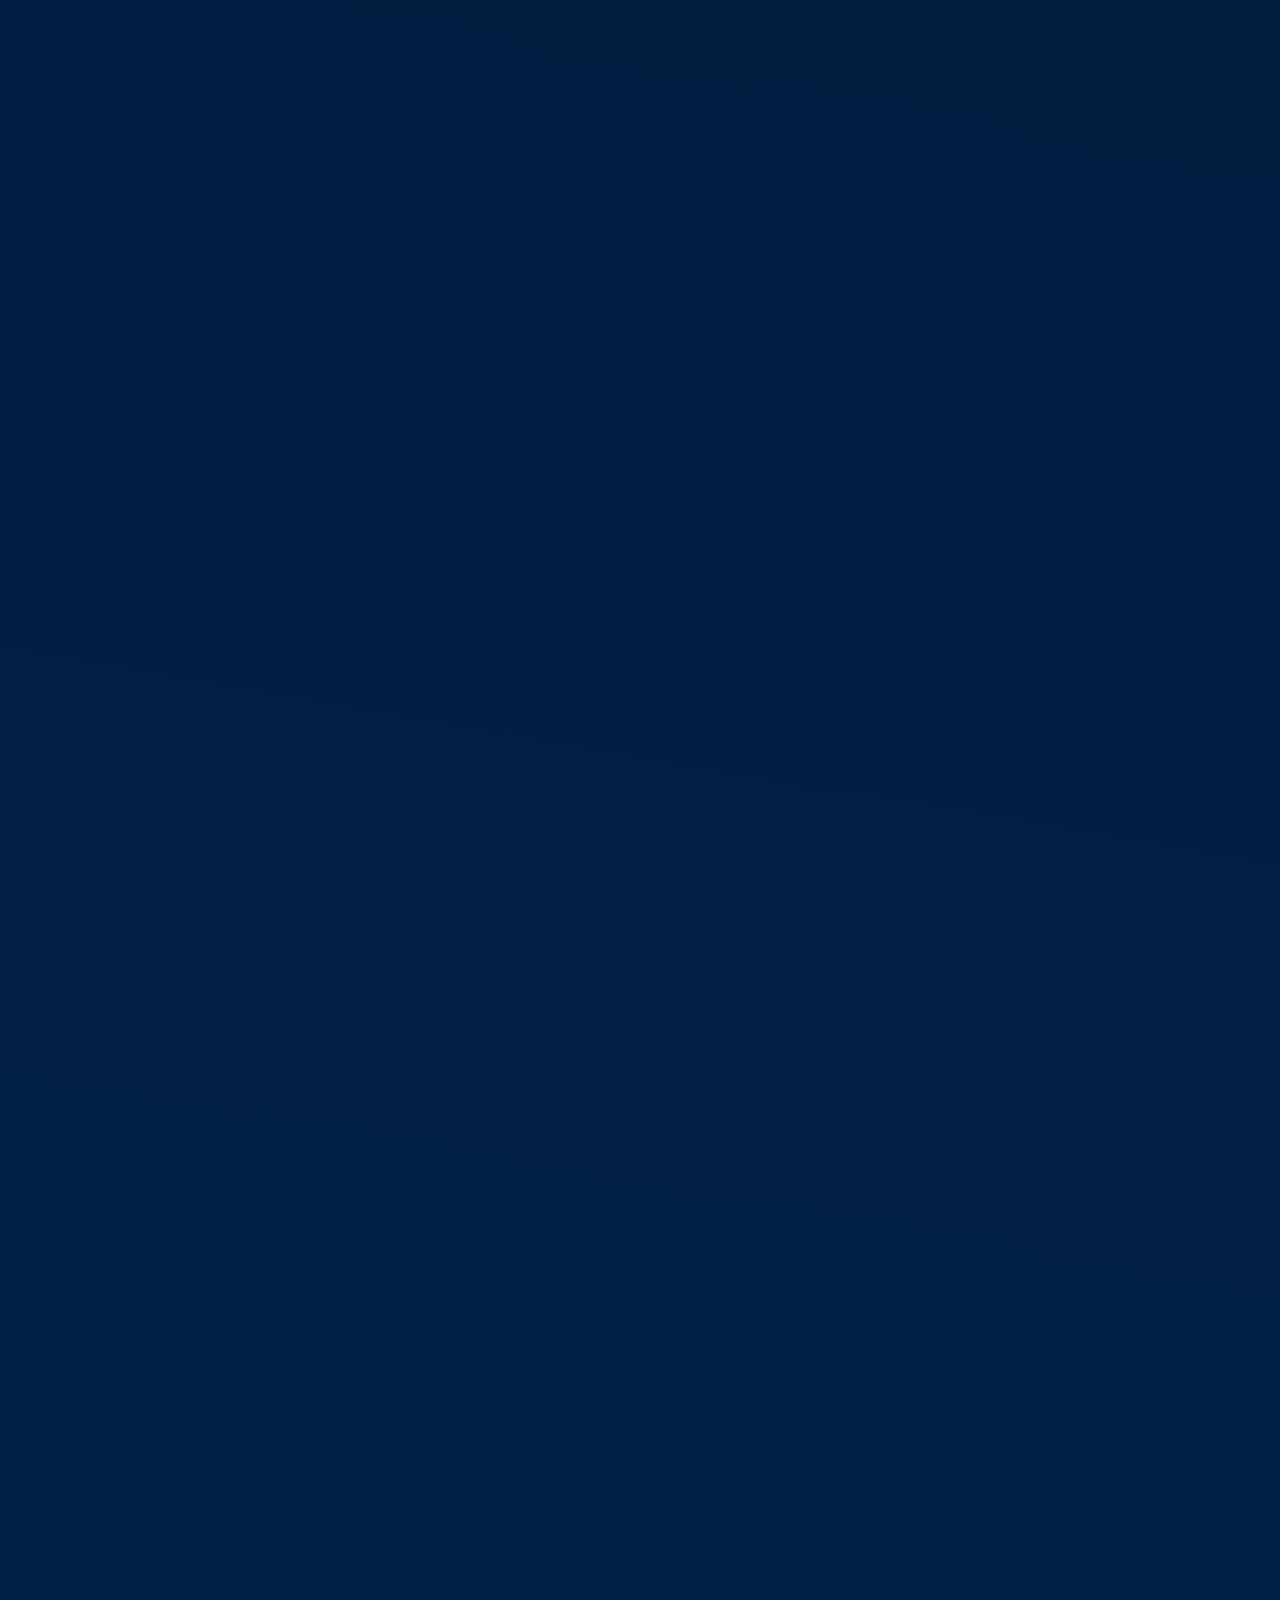
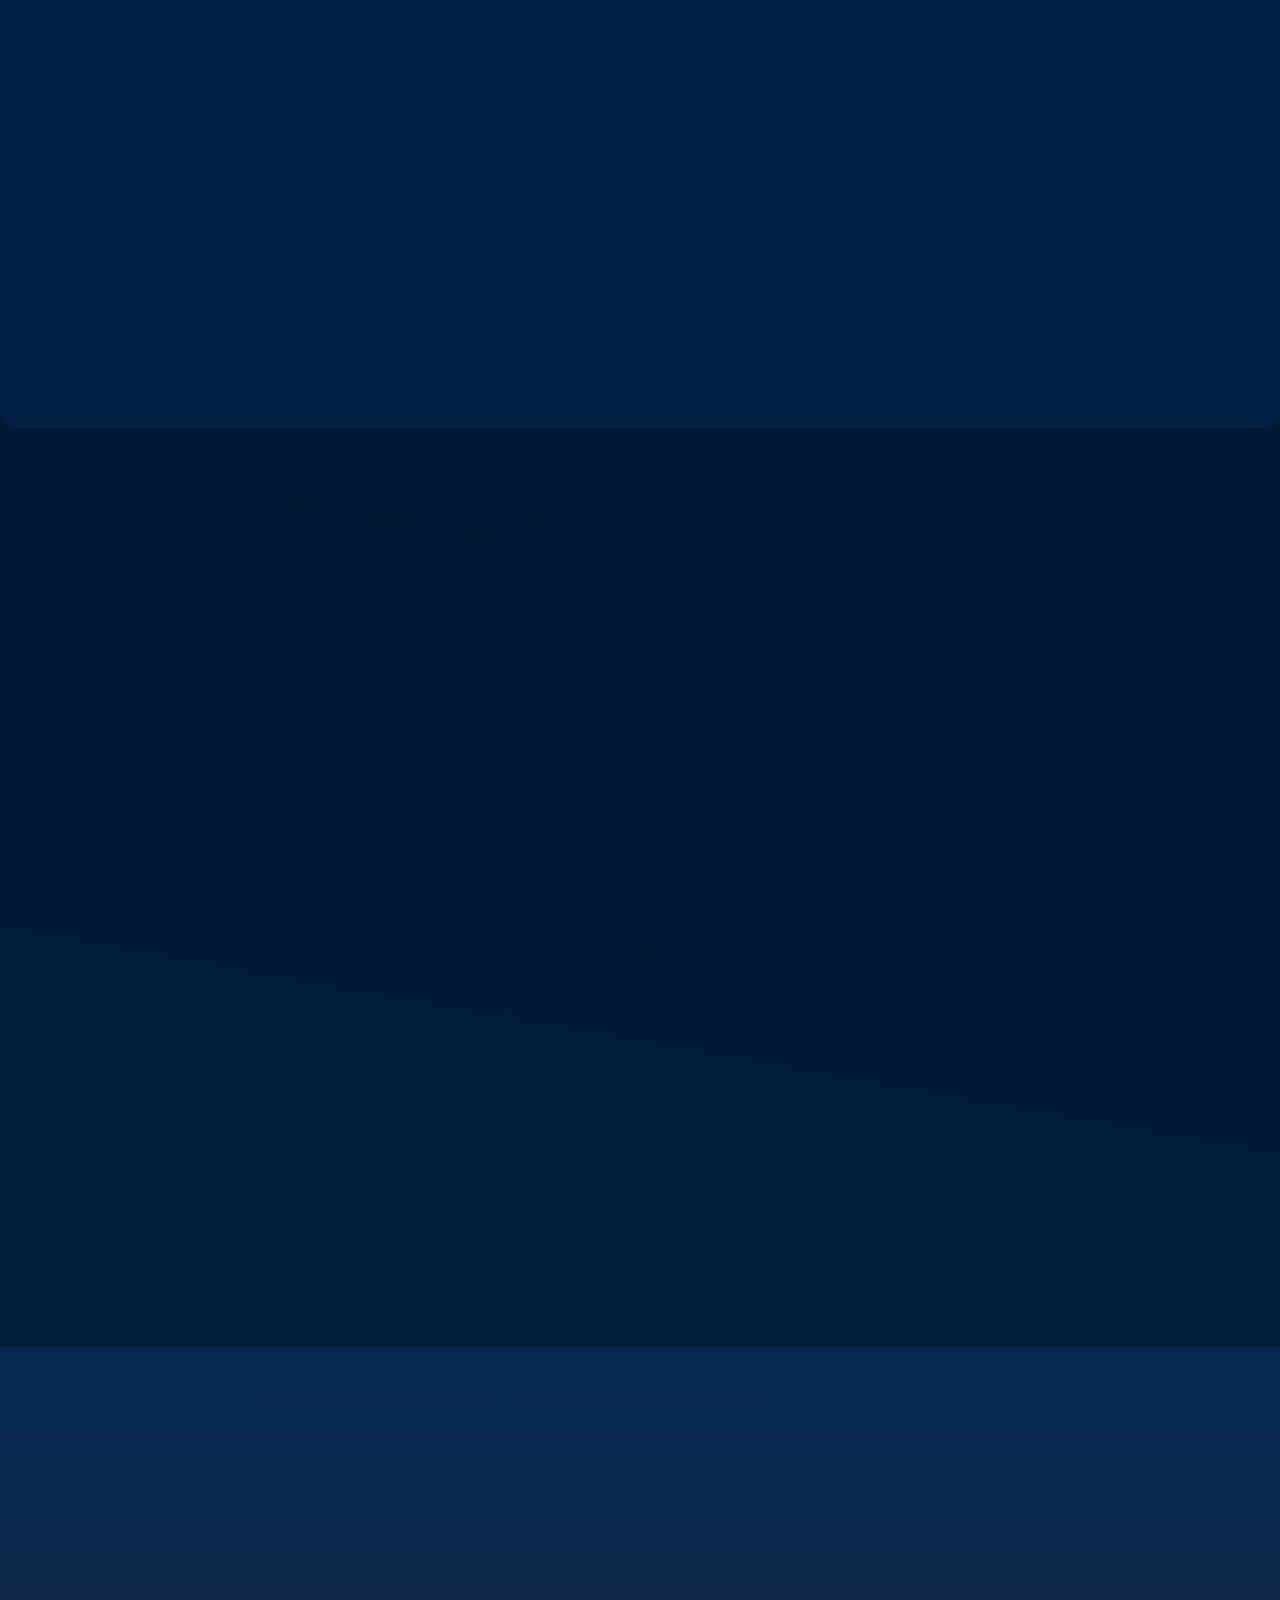
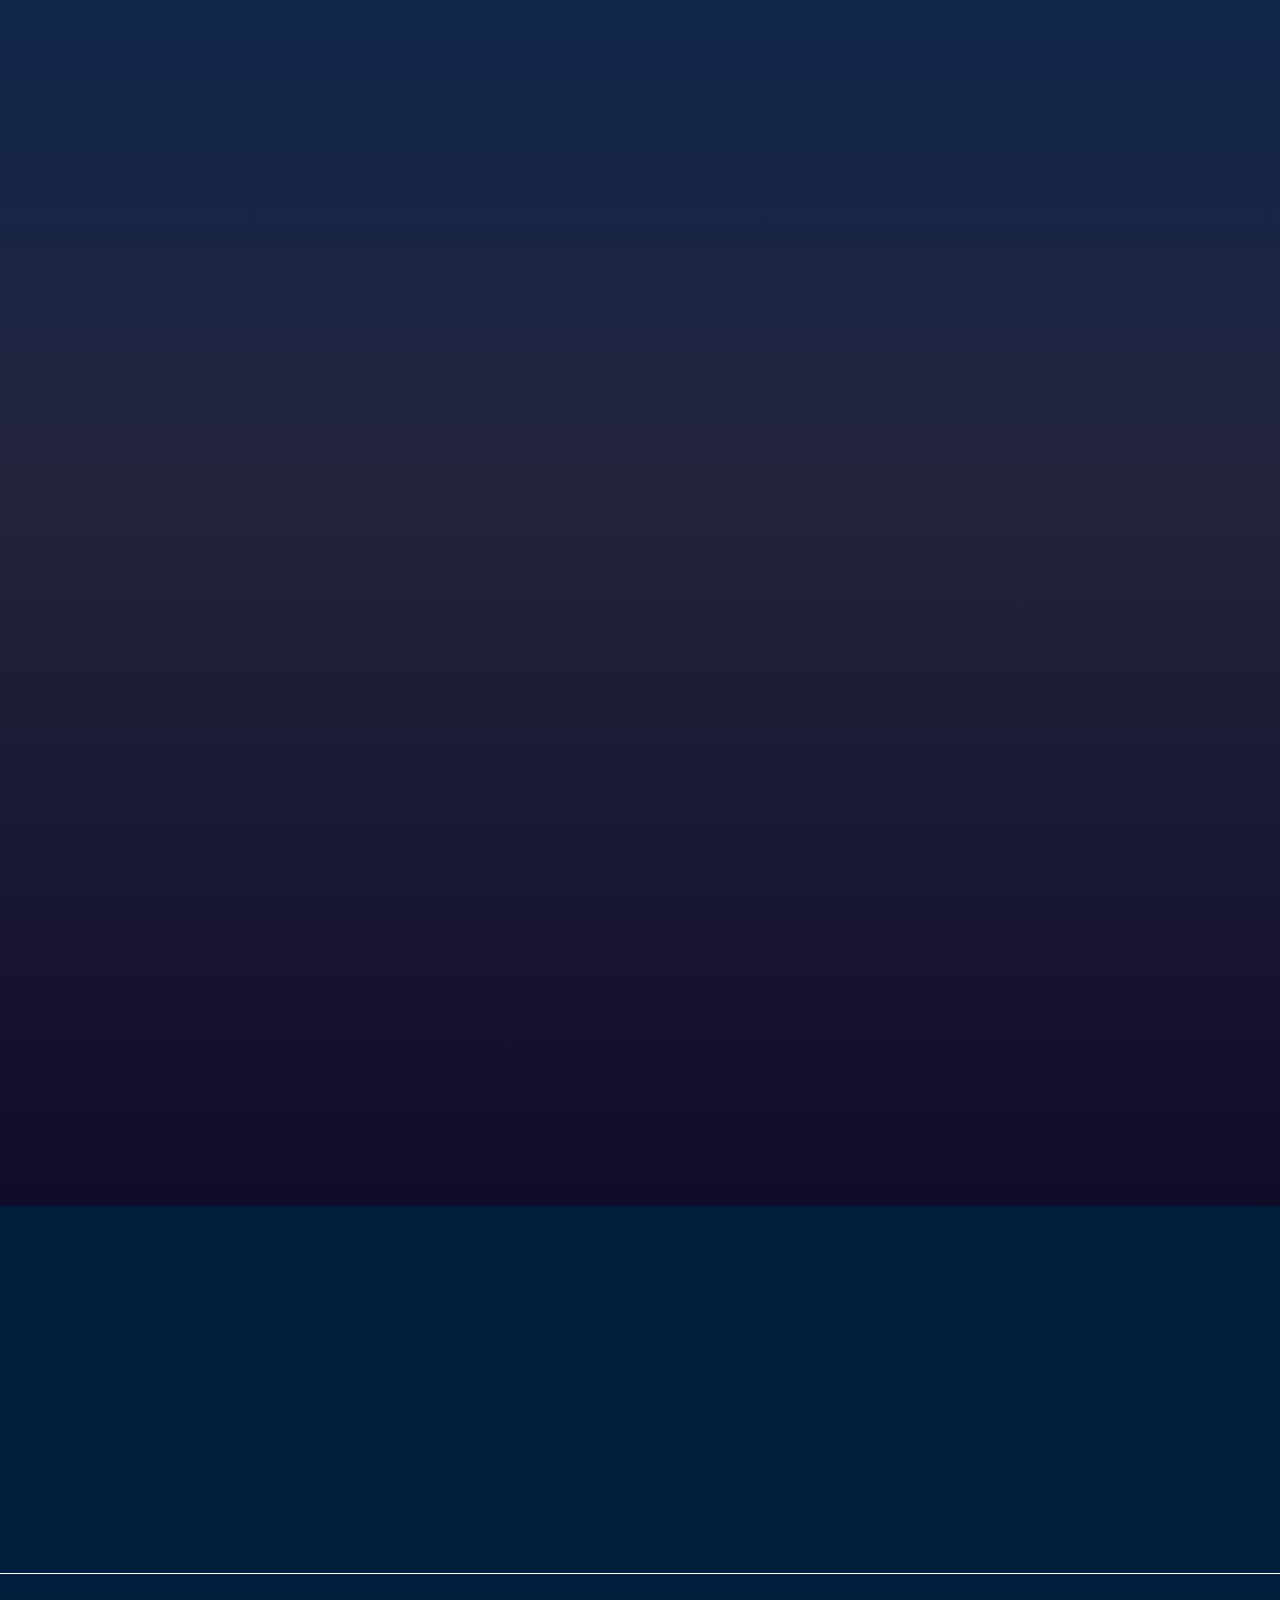
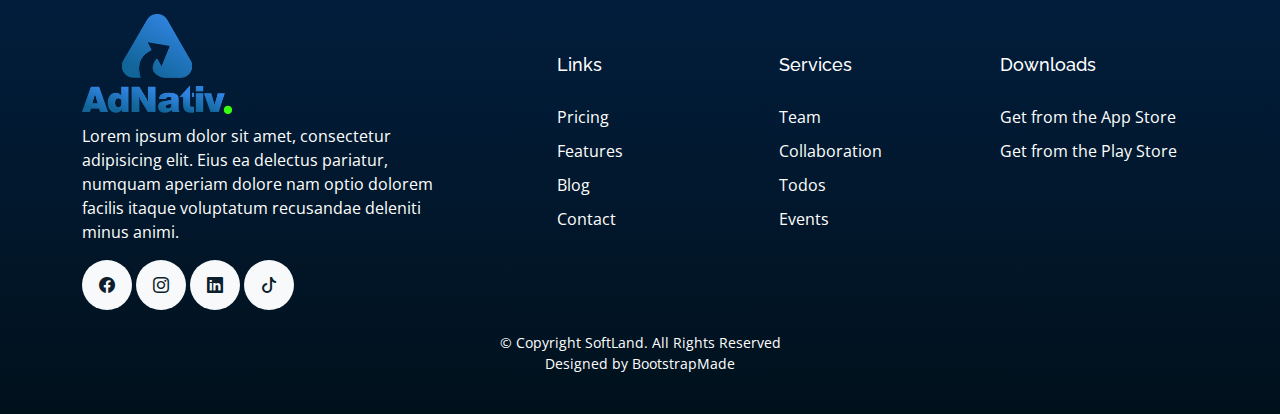
==== commit 32ff1db1: "Added content" ====
--- a/index.html
+++ b/index.html
@@ -92,10 +92,10 @@
     <div class="container position-relative" data-aos="fade-up" data-aos-delay="100">
       <div class="row justify-content-center">
         <div class="col-xl-8 col-lg-9 text-center">
-          <h1>Maximize Your <span style="color: #39FF14;">Amazon</span></h1>
-          <h1><span style="color: #39FF14;">sales</span> with expert PPC</h1>
-          <h1>management</h1>
-          <h2>Let us handle the routine, while you focus on your business</h2>
+          <h1>Flip the Script with <span style="color: #39FF14;">Amazon </span></h1>
+          <h1><span style="color: #39FF14;">Advertising</span> Awesomeness</h1>
+          <!-- <h1>management</h1> -->
+          <h2>Let us be your proud partner helping you become the #1 Brand.</h2>
         </div>
       </div>
       <div class="text-center">
@@ -106,14 +106,11 @@
 
         <div class="col-md-9 col-lg-4 d-flex align-items-stretch mb-5 mb-lg-0 frame_hero" data-aos="zoom-in"
           data-aos-delay="200" style="background: #ffffff0a;">
-          <p class="description">Let us handle the routine, while you focus on your business</p>
+          <p class="description">Over 500 clients can’t be wrong! We helped businesses from various industries smash
+            their sales goals.</p>
           <div class="icon-box">
-            <div class="counter-row" style="display: flex; align-items: baseline;">
-              <span data-purecounter-start="0" data-purecounter-end="400" data-purecounter-duration="1"
-                class="purecounter"></span>
-              <h3 style="font-size: 40px;font-weight: 600;">+</h3>
-            </div>
-            <div class="text-wrapper-3">Satisfied Client</div>
+
+            <div class="text-wrapper-3">Thriving Community of </br>Happy Clients</div>
 
           </div>
         </div>
@@ -121,21 +118,19 @@
         <div class="col-md-9 col-lg-4 d-flex align-items-stretch mb-5 mb-lg-0 frame_hero" data-aos="zoom-in"
           data-aos-delay="200" style="background: #ffffff0a;">
           <div class="icon-box-bottom ">
-            <div class="text-wrapper-2">See All Case</div>
-            <div class="text-wrapper-3">Studies</div>
+            <div class="text-wrapper-2">Check Out Our
+            </div>
+            <div class="text-wrapper-3">Case Studies</div>
           </div>
         </div>
 
         <div class="col-md-9 col-lg-4 d-flex align-items-stretch mb-5 mb-lg-0 frame_hero" data-aos="zoom-in"
           data-aos-delay="200" style="background: #ffffff0a;">
-          <p class="description">Let us handle the routine, while you focus on your business</p>
+          <p class="description">We have over four years of experience in the industry and help businesses thrive by
+            doubling their profit.</p>
           <div class="icon-box">
-            <div class="counter-row" style="display: flex; align-items: baseline;">
-              <span data-purecounter-start="0" data-purecounter-end="173" data-purecounter-duration="1"
-                class="purecounter"></span>
-              <h3 style="font-size: 40px;font-weight: 600;">%</h3>
-            </div>
-            <div class="text-wrapper-3">PPC Sales</div>
+
+            <div class="text-wrapper-3">Unmatched Expertise For Parallel Sucess</div>
 
           </div>
         </div>
@@ -244,15 +239,18 @@
             <p>
               Why us
             </p>
-            <h3>We Make do best marketing</h3>
+            <h3>Get on the Roll and Achieve Goals Instantly</h3>
 
             <div class="row">
               <div class="col-md-6 d-md-flex align-items-md-stretch">
                 <div class="count-box">
                   <!-- <span data-purecounter-start="0" data-purecounter-end="65" data-purecounter-duration="2"
                     class="purecounter"></span> -->
-                  <h4>Communication</h4>
-                  <p><strong>Happy Clients</strong> consequuntur voluptas nostrum aliquid ipsam architecto ut.</p>
+                  <h4>Professional Team</h4>
+                  <p> Our professional team brings expertise and experience to the table. We develop strategies to
+                    optimize your business's
+                    performance.
+                  </p>
                 </div>
               </div>
 
@@ -260,8 +258,10 @@
                 <div class="count-box">
                   <!-- <span data-purecounter-start="0" data-purecounter-end="85" data-purecounter-duration="2"
                     class="purecounter"></span> -->
-                  <h4>Problem-SOlving</h4>
-                  <p><strong>Projects</strong> adipisci atque cum quia aspernatur totam laudantium et quia dere tan</p>
+                  <h4>Collaborative Approach</h4>
+                  <p>AdNativ believes in a collaborative approach and works with clients to understand their unique
+                    needs and achieve goals
+                    through strategic initiatives for the platform.</p>
                 </div>
               </div>
 
@@ -269,9 +269,10 @@
                 <div class="count-box">
                   <!-- <span data-purecounter-start="0" data-purecounter-end="35" data-purecounter-duration="4"
                     class="purecounter"></span> -->
-                  <h4>Attention to Detail</h4>
-                  <p><strong>Years of experience</strong> aut commodi quaerat modi aliquam nam ducimus aut voluptate non
-                    vel</p>
+                  <h4>Proven Results</h4>
+                  <p>Track record of proven results - we enhance sales, increase visibility, and provide better ROI
+                    through our specialized
+                    services and strategies.</p>
                 </div>
               </div>
 
@@ -279,8 +280,11 @@
                 <div class="count-box">
                   <!-- <span data-purecounter-start="0" data-purecounter-end="20" data-purecounter-duration="4"
                     class="purecounter"></span> -->
-                  <h4>Interpersonal Skills</h4>
-                  <p><strong>Awards</strong> rerum asperiores dolor alias quo reprehenderit eum et nemo pad der</p>
+                  <h4>24/7 Support
+                  </h4>
+                  <p>We offer 24/7 support, continuous assistance, timely issue resolution, and optimal performance for
+                    your operation around
+                    the clock on the platform.</p>
                 </div>
               </div>
             </div>
@@ -299,8 +303,8 @@
 
         <div class="col-lg-6 col-md-6" data-aos="fade-right" data-aos-delay="300">
           <div class="service-item1  position-relative">
-            <p>Our Services</p>
-            <h3>We Offer Best Serices for your store</h3>
+            <p>Cut the Chase</p>
+            <h3>Let Us Move You toward the Winning Line</h3>
           </div>
         </div><!-- End Service Item -->
 
@@ -309,18 +313,20 @@
             <div class="icon">
               <i class="bi bi-broadcast"></i>
             </div>
-            <h3>Amazon Marketing</h3>
+            <h3>Amazon Advertising Management</h3>
+            <p>We have designed our advertising services such as sponsored ads, sponsored displays, and more to offer
+              you the best
+              results—AdNative works by collaborating with the clients closely and understanding what they need. And
+              then, we
+              strategize the custom campaigns to target the right audience at the right time.</p>
+            <h4>Services You Can Expect</h4>
             <ul>
-              <li>Ut autem aut autem non a.Ut autem aut autem non a.</li>
-              <li>Ut autem aut autem non a.Ut autem aut autem non a.</li>
-              <li>Ut autem aut autem non a.Ut autem aut autem non a.</li>
-              <li>Ut autem aut autem non a.Ut autem aut autem non a.</li>
-              <li>Ut autem aut autem non a.Ut autem aut autem non a.</li>
-              <li>Ut autem aut autem non a.Ut autem aut autem non a.</li>
-              <li>Ut autem aut autem non a.Ut autem aut autem non a.</li>
-              <li>Ut autem aut autem non a.Ut autem aut autem non a.</li>
-              <li>Ut autem aut autem non a.Ut autem aut autem non a.</li>
-              <li>Ut autem aut autem non a.Ut autem aut autem non a.</li>
+              <li>Sponsored products and brand campaigns setup</li>
+              <li>Keyword research and targeting</li>
+              <li>Bid management and optimization</li>
+              <li>Detailed performance reporting</li>
+              <li>A/B testing of ad creatives</li>
+
             </ul>
           </div>
         </div><!-- End Service Item -->
@@ -330,18 +336,19 @@
             <div class="icon">
               <i class="bi bi-easel"></i>
             </div>
-            <h3>Amazon Catalog</h3>
+            <h3>Amazon Brand Management</h3>
+            <p>Our Amazon brand management service focuses on your brand's presence on the platform. We accurately take
+              care of every
+              little detail of the storefront of your brand, from creating appealing product listings to managing
+              customer reviews.
+              AdNativ offers a team dedicated to making your brand stand out in the crowded marketplace.</p>
+            <h4>Our Prime Brand Management Services</h4>
             <ul>
-              <li>Ut autem aut autem non a.Ut autem aut autem non a.</li>
-              <li>Ut autem aut autem non a.Ut autem aut autem non a.</li>
-              <li>Ut autem aut autem non a.Ut autem aut autem non a.</li>
-              <li>Ut autem aut autem non a.Ut autem aut autem non a.</li>
-              <li>Ut autem aut autem non a.Ut autem aut autem non a.</li>
-              <li>Ut autem aut autem non a.Ut autem aut autem non a.</li>
-              <li>Ut autem aut autem non a.Ut autem aut autem non a.</li>
-              <li>Ut autem aut autem non a.Ut autem aut autem non a.</li>
-              <li>Ut autem aut autem non a.Ut autem aut autem non a.</li>
-              <li>Ut autem aut autem non a.Ut autem aut autem non a.</li>
+              <li>Helps with budgeting and enhances profits</li>
+              <li>Growth strategies to reach business objectives</li>
+              <li>Using insights to develop strategies to resolve any amiss
+              </li>
+              <li>Managing daily hands-on operations</li>
             </ul>
           </div>
         </div><!-- End Service Item -->
@@ -351,18 +358,21 @@
             <div class="icon">
               <i class="bi bi-bounding-box-circles"></i>
             </div>
-            <h3>Amazon Brand Management</h3>
+            <h3>Amazon Catalog Management</h3>
+            <p>AdNative works on Amazon catalog management to keep your product listing updated which ensures that they
+              are accurate,
+              gripping, and finely optimized for search. We handle everything from organizing your catalog to updating
+              product
+              information so that your product listings stand out among others.
+            </p>
+            <h4>We Manage Your Catalog Precisely</h4>
             <ul>
-              <li>Ut autem aut autem non a.Ut autem aut autem non a.</li>
-              <li>Ut autem aut autem non a.Ut autem aut autem non a.</li>
-              <li>Ut autem aut autem non a.Ut autem aut autem non a.</li>
-              <li>Ut autem aut autem non a.Ut autem aut autem non a.</li>
-              <li>Ut autem aut autem non a.Ut autem aut autem non a.</li>
-              <li>Ut autem aut autem non a.Ut autem aut autem non a.</li>
-              <li>Ut autem aut autem non a.Ut autem aut autem non a.</li>
-              <li>Ut autem aut autem non a.Ut autem aut autem non a.</li>
-              <li>Ut autem aut autem non a.Ut autem aut autem non a.</li>
-              <li>Ut autem aut autem non a.Ut autem aut autem non a.</li>
+              <li>Product and organization</li>
+              <li>Listing optimization for search visibility</li>
+              <li>Image and description enhancements</li>
+              <li>Inventory management
+              </li>
+              <li>Continuous updates and maintenance</li>
             </ul>
           </div>
         </div><!-- End Service Item -->
@@ -696,12 +706,14 @@
       <div class="div-3" data-aos="fade-right">
         <div class="group">
           <div class="div-4">
-            <div class="text-wrapper-3">Complete Brands Audit</div>
+            <div class="text-wrapper-3">Deep Dive Audit
+            </div>
             <p class="p">
-              Lorem ipsum dolor sit amet, consectetur adipiscing elit, sed do eiusmod tempor incididunt.
-            </p>
-            <p class="p">
-              Lorem ipsum dolor sit amet, <br />consectetur adipiscing elit, <br />do eiusmod tempor incididunt.
+              First thing first, we do the audit of your Amazon product/account. This is where we get up close and
+              personal with your
+              listing, checking everything from keywords to images to descriptions. Our goal here is to spot the red
+              flags and missed
+              opportunities that hinder your success.
             </p>
           </div>
           <div class="arrow-forward">
@@ -710,12 +722,17 @@
         </div>
         <div class="group-2">
           <div class="div-5">
-            <div class="text-wrapper-3">Scope &amp; Goal clarity</div>
+            <div class="text-wrapper-3">Pinpointing Problems and Solutions</div>
             <p class="p">
-              Lorem ipsum dolor sit amet, consectetur adipiscing elit, sed do eiusmod tempor incididunt. Lorem ipsum
-              dolor sit amet, sectetur adipiscing elit
-            </p>
-            <p class="p">Lorem ipsum dolo<br />consectetur adipiscing elit, <br />do eiusm incididunt.</p>
+              Next up is the diagnosis step. After the audit, our team compiled a detailed list of issues and areas of
+              improvement. It
+              isn’t about only pinpointing the problems – it is about offering actionable recommendations. Maybe your
+              product titles
+              need tweaking or your keywords aren’t hitting the mark. Whatever it is, we will pick it out and suggest
+              effective
+              changes.
+
+            </p>
           </div>
           <div class="arrow-forward">
             <div class="text-wrapper-5">02</div>
@@ -723,15 +740,55 @@
         </div>
         <div class="group-3">
           <div class="div-6">
-            <div class="text-wrapper-3">Execution</div>
+            <div class="text-wrapper-3">Scoping Out the Competition</div>
             <p class="p">
-              Lorem ipsum dolor sit amet, consectetur adipiscing elit, sed do eiusmod tempor incididunt. Lorem ipsum
-              dolor sit amet, sectetur adipiscing elit
-            </p>
-            <p class="p">Lorem ipsum dolo<br />consectetur adipiscing elit, <br />do eiusm incididunt.</p>
+              Once the diagnosis is done, it is time for market analysis. We scrutinize your competitors and the broader
+              market. Who
+              is your biggest competition? What keywords are they targeting? How are their advertising campaigns
+              performing? We can
+              better post your product after finding the gaps in your competitors' accounts.
+
+            </p>
           </div>
           <div class="arrow-forward">
             <div class="text-wrapper-6">03</div>
+          </div>
+        </div>
+        <div class="group-3">
+          <div class="div-6">
+            <div class="text-wrapper-3">Plan Out a Killer Strategy
+            </div>
+            <p class="p">
+              Armed with audit insights and market data, our Amazon experts move on to strategy preparation. Here, we
+              develop a custom
+              advertising strategy that aligns with your goals. It involves selecting the right keywords, creating
+              compelling ad copy,
+              and setting bid strategies that maximize your ROI/profit.
+
+
+            </p>
+          </div>
+          <div class="arrow-forward">
+            <div class="text-wrapper-6">04</div>
+          </div>
+        </div>
+        <div class="group-3">
+          <div class="div-6">
+            <div class="text-wrapper-3">Launching and Fine Tunning
+            </div>
+            <p class="p">
+              Finally, it’s showtime! We handle the launch and optimization of your advertising campaign. It means that
+              we will not
+              stop helping you launch ads but monitor and alter them to ensure optimal performance. Whether adjusting
+              bids to testing
+              new keywords – we stay on top of a campaign to keep it running smoothly and efficiently.
+
+
+
+            </p>
+          </div>
+          <div class="arrow-forward">
+            <div class="text-wrapper-6">05</div>
           </div>
         </div>
       </div>
@@ -745,7 +802,7 @@
 
       <div class="row">
         <div class="col-lg-9 text-center text-lg-start">
-          <h1>Get all your expert <span>PPC management</span> in one place</h1>
+          <h1>Upgrade Your <span>Amazon Advertising Game</span> with Our Pro Services</h1>
           <a class="cta-btn align-middle" href="pastproject.html">Get Free Audit</a>
         </div>
         <div class="col-lg-3 cta-btn-container text-center">
--- a/assets/css/style.css
+++ b/assets/css/style.css
@@ -382,6 +382,9 @@
 .navbar-mobile .getstarted,
 .navbar-mobile .getstarted:focus {
   margin: 15px;
+  color: #000000;
+  /* background: transparent; */
+  border: 2px solid #39FF14;
 }
 
 .navbar-mobile .dropdown ul {
@@ -537,12 +540,12 @@
   position: relative;
   width: fit-content;
   font-family: "Poppins-Medium", Helvetica;
-  font-weight: 500;
+  font-weight: 400;
   color: #ffffff;
-  font-size: 32px;
-  text-align: center;
+  font-size: 29px;
+  text-align: left;
   letter-spacing: -0.64px;
-  line-height: normal;
+  line-height: inherit;
 }
 
 #hero .icon-box {
@@ -1128,6 +1131,18 @@
   transition: 0.3s;
 }
 
+.services .service-item h4 {
+  color: var(--color-default);
+  font-weight: 700;
+  margin: 15px 0 0 0;
+  padding-bottom: 8px;
+  font-size: 19px;
+  position: relative;
+  display: inline-block;
+  /* border-bottom: 4px solid #eeeeee; */
+  transition: 0.3s;
+}
+
 .services .service-item p {
   line-height: 24px;
   font-size: 14px;
@@ -1330,7 +1345,7 @@
   }
 }
 
-@media (max-width: 360px) {
+@media (max-width: 450px) and (min-width: 330px) {
   .services_item_pastproject .service-item {
     padding: 40px;
     background: #16213e;
@@ -1529,7 +1544,7 @@
   }
 }
 
-@media (max-width: 360px) {
+@media (max-width: 450px) and (min-width: 330px) {
   .label .project_text {
     position: relative;
     align-self: stretch;
@@ -1718,7 +1733,7 @@
 
 }
 
-@media (max-width: 360px) {
+@media (max-width: 450px) and (min-width: 330px) {
   #project_read_more .btn-learn-more {
     font-family: "Poppins", sans-serif;
     font-weight: 500;
@@ -1837,7 +1852,7 @@
 
 }
 
-@media (max-width: 360px) {
+@media (max-width: 450px) and (min-width: 330px) {
   .frame {
     width: 100%;
     padding: 60px 12px;
@@ -2220,7 +2235,7 @@
 
 .frame_onBoard .text-wrapper-4 {
   position: absolute;
-  top: 17px;
+  top: 25px;
   left: 26px;
   font-family: "Poppins-SemiBold", Helvetica;
   font-weight: 600;
@@ -2268,7 +2283,7 @@
 .frame_onBoard .text-wrapper-5 {
   left: 23px;
   position: absolute;
-  top: 17px;
+  top: 25px;
   font-family: "Poppins-SemiBold", Helvetica;
   font-weight: 600;
   color: #ffffff;
@@ -2280,7 +2295,7 @@
 .frame_onBoard .text-wrapper-6 {
   left: 22px;
   position: absolute;
-  top: 17px;
+  top: 25px;
   font-family: "Poppins-SemiBold", Helvetica;
   font-weight: 600;
   color: #ffffff;
@@ -2292,7 +2307,7 @@
 .frame_onBoard .image-wrapper {
   position: relative;
   width: 567px;
-  height: 968px;
+  height: 1259px;
   background-color: #ffffff0a;
   border-radius: 16px;
   overflow: hidden;
@@ -2301,14 +2316,14 @@
 .frame_onBoard .image {
   position: absolute;
   width: 567px;
-  height: 968px;
+  height: 1259px;
   top: 0;
   left: 0;
   object-fit: cover;
 }
 
 /* Media Queries for Smaller Screens */
-@media (max-width: 360px) {
+@media (max-width: 450px) and (min-width: 330px) {
   .frame_onBoard {
     flex-direction: column-reverse;
     padding: 49px 8px;
@@ -2850,7 +2865,7 @@
   }
 }
 
-@media (max-width: 360px) {
+@media (max-width: 450px) and (min-width: 330px) {
   .about_project_overview .content ul {
     list-style: none;
     padding-left: 24px;
@@ -3081,7 +3096,7 @@
 
 }
 
-@media (max-width: 360px) {
+@media (max-width: 450px) and (min-width: 330px) {
   .project_img {
     margin-left: -1px;
     width: 1200px;
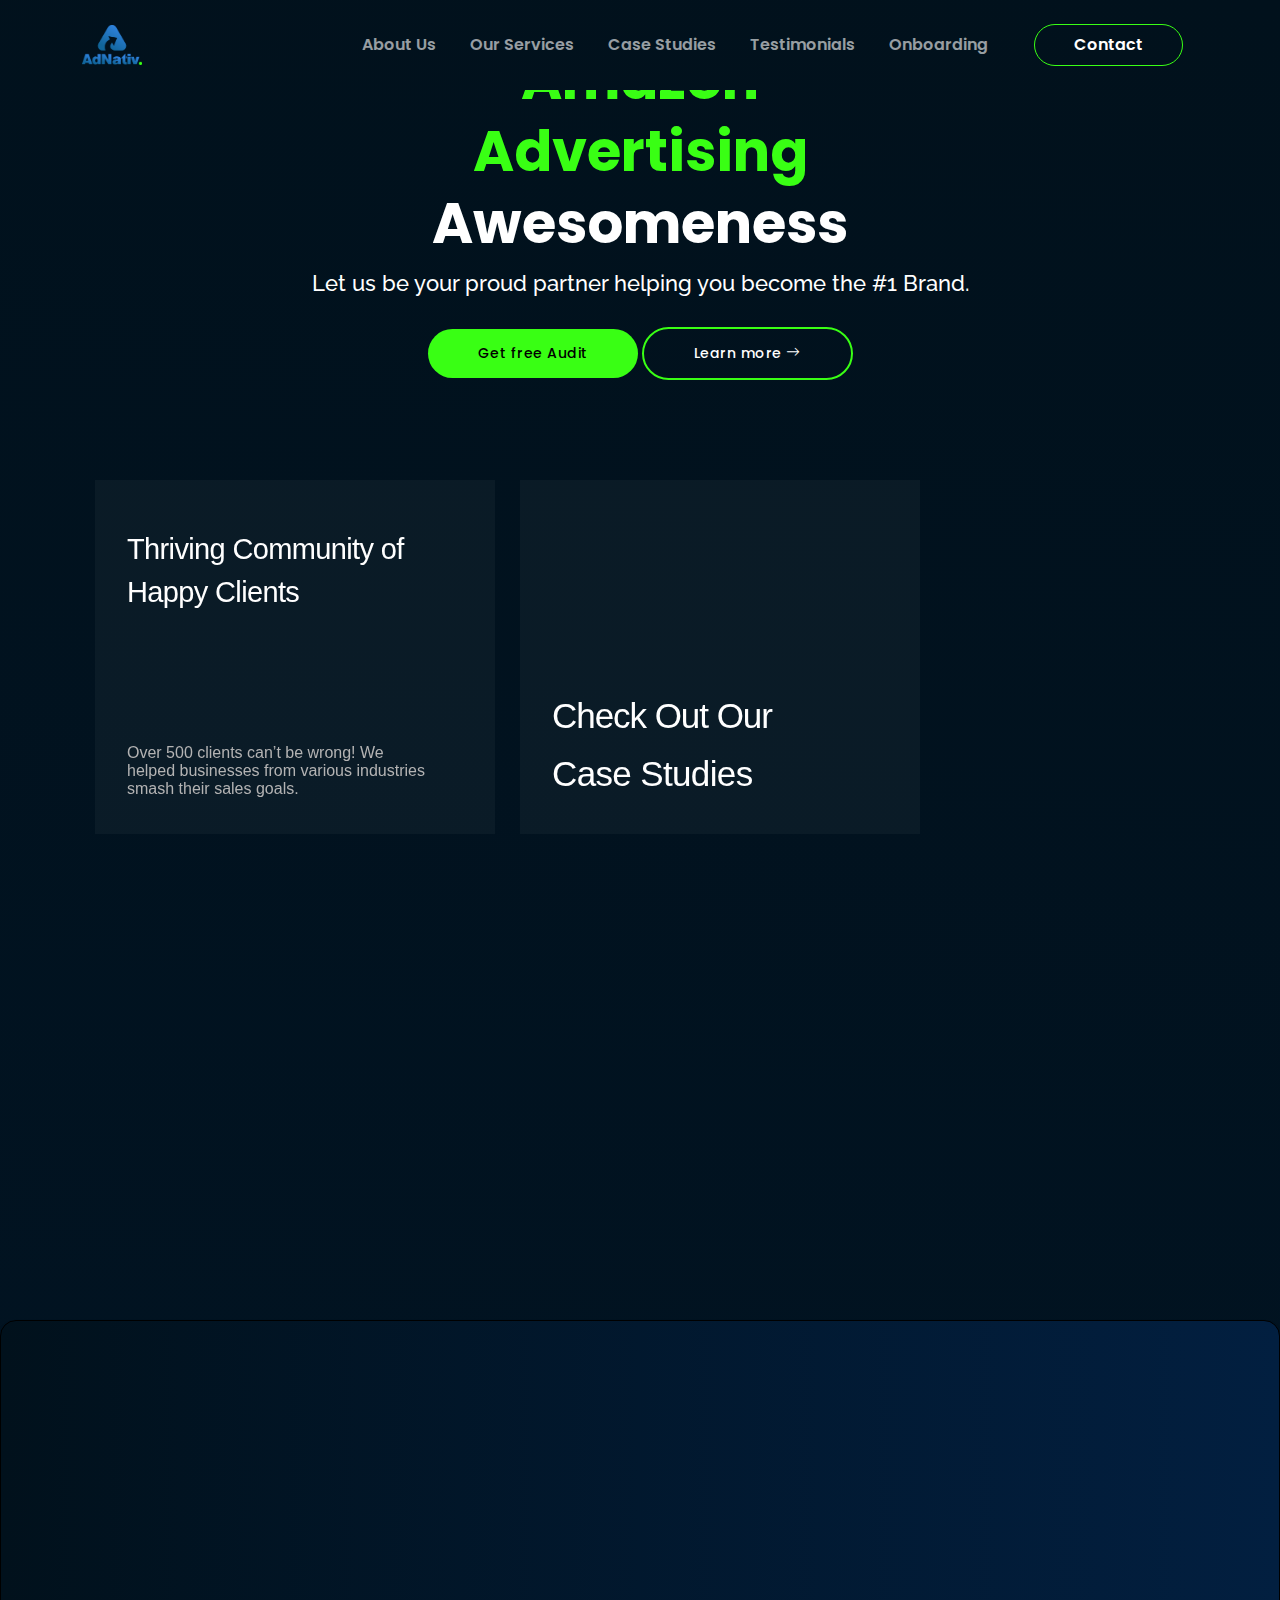
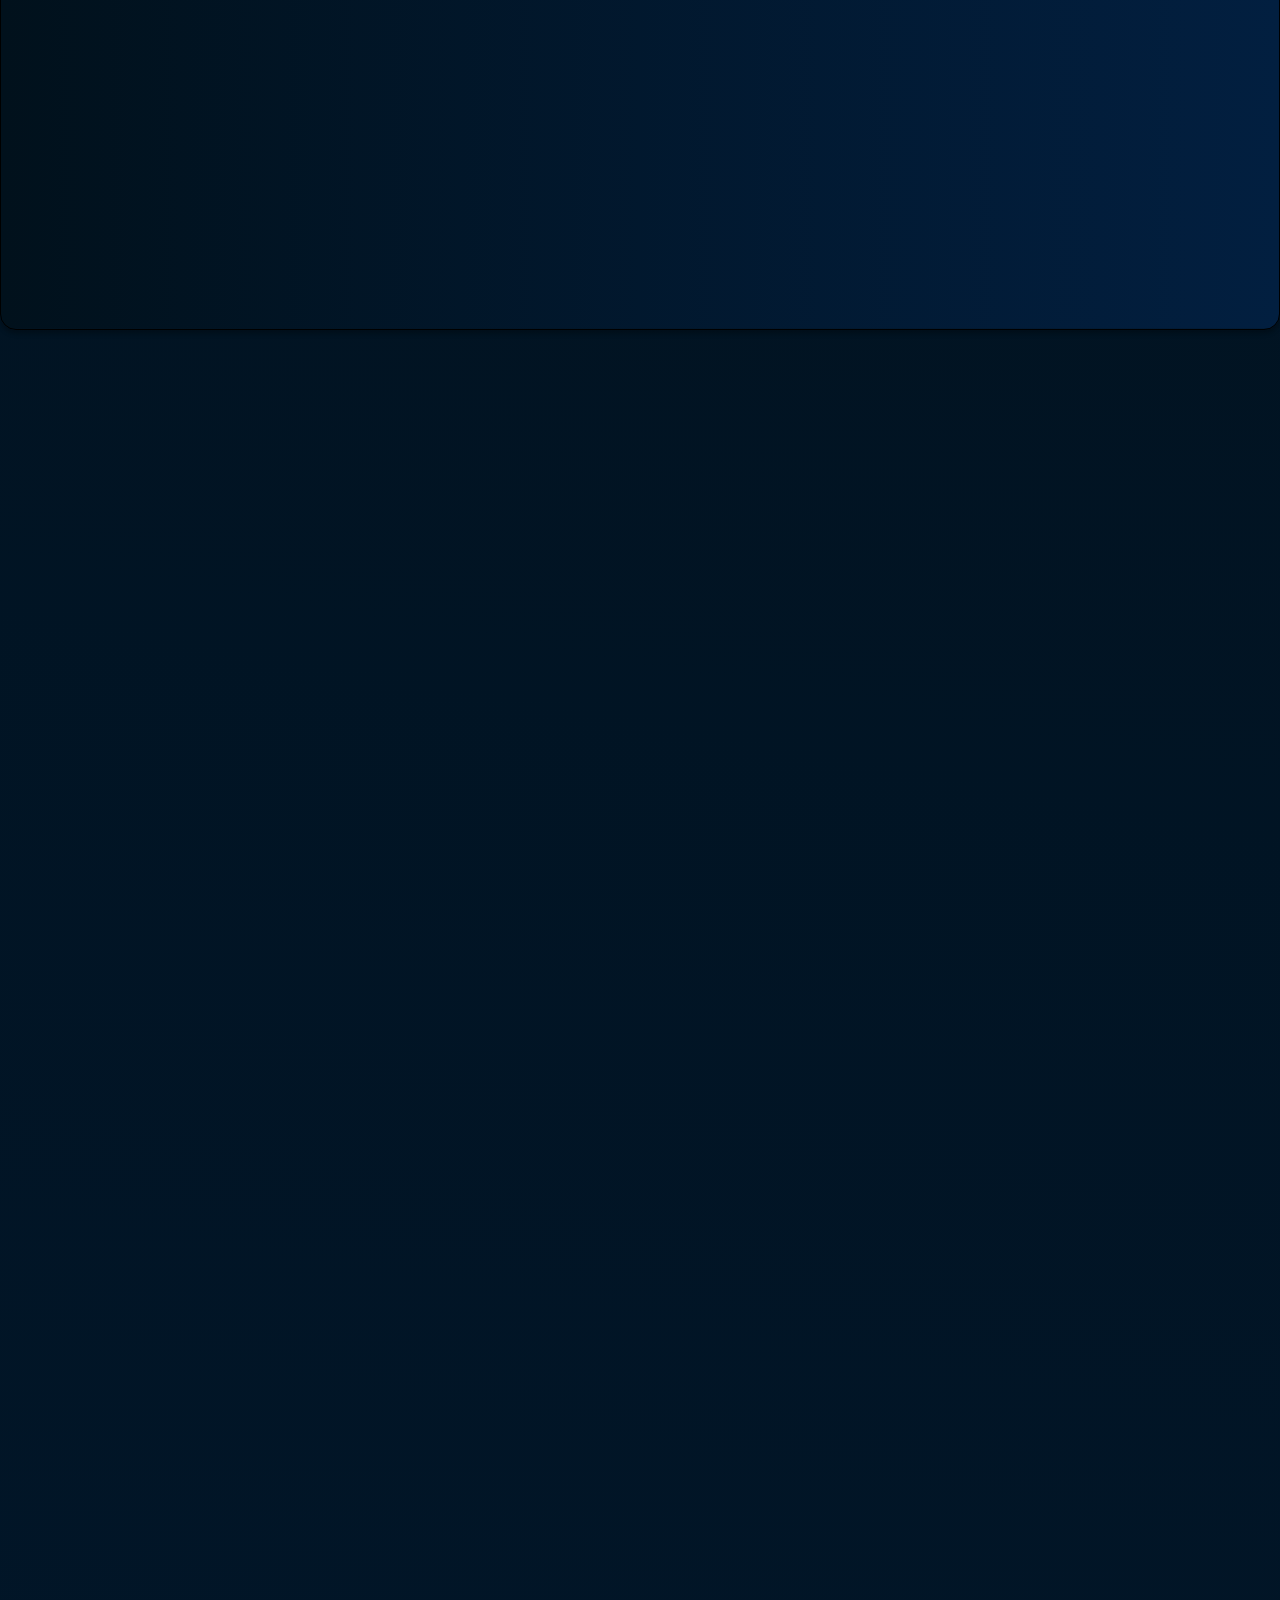
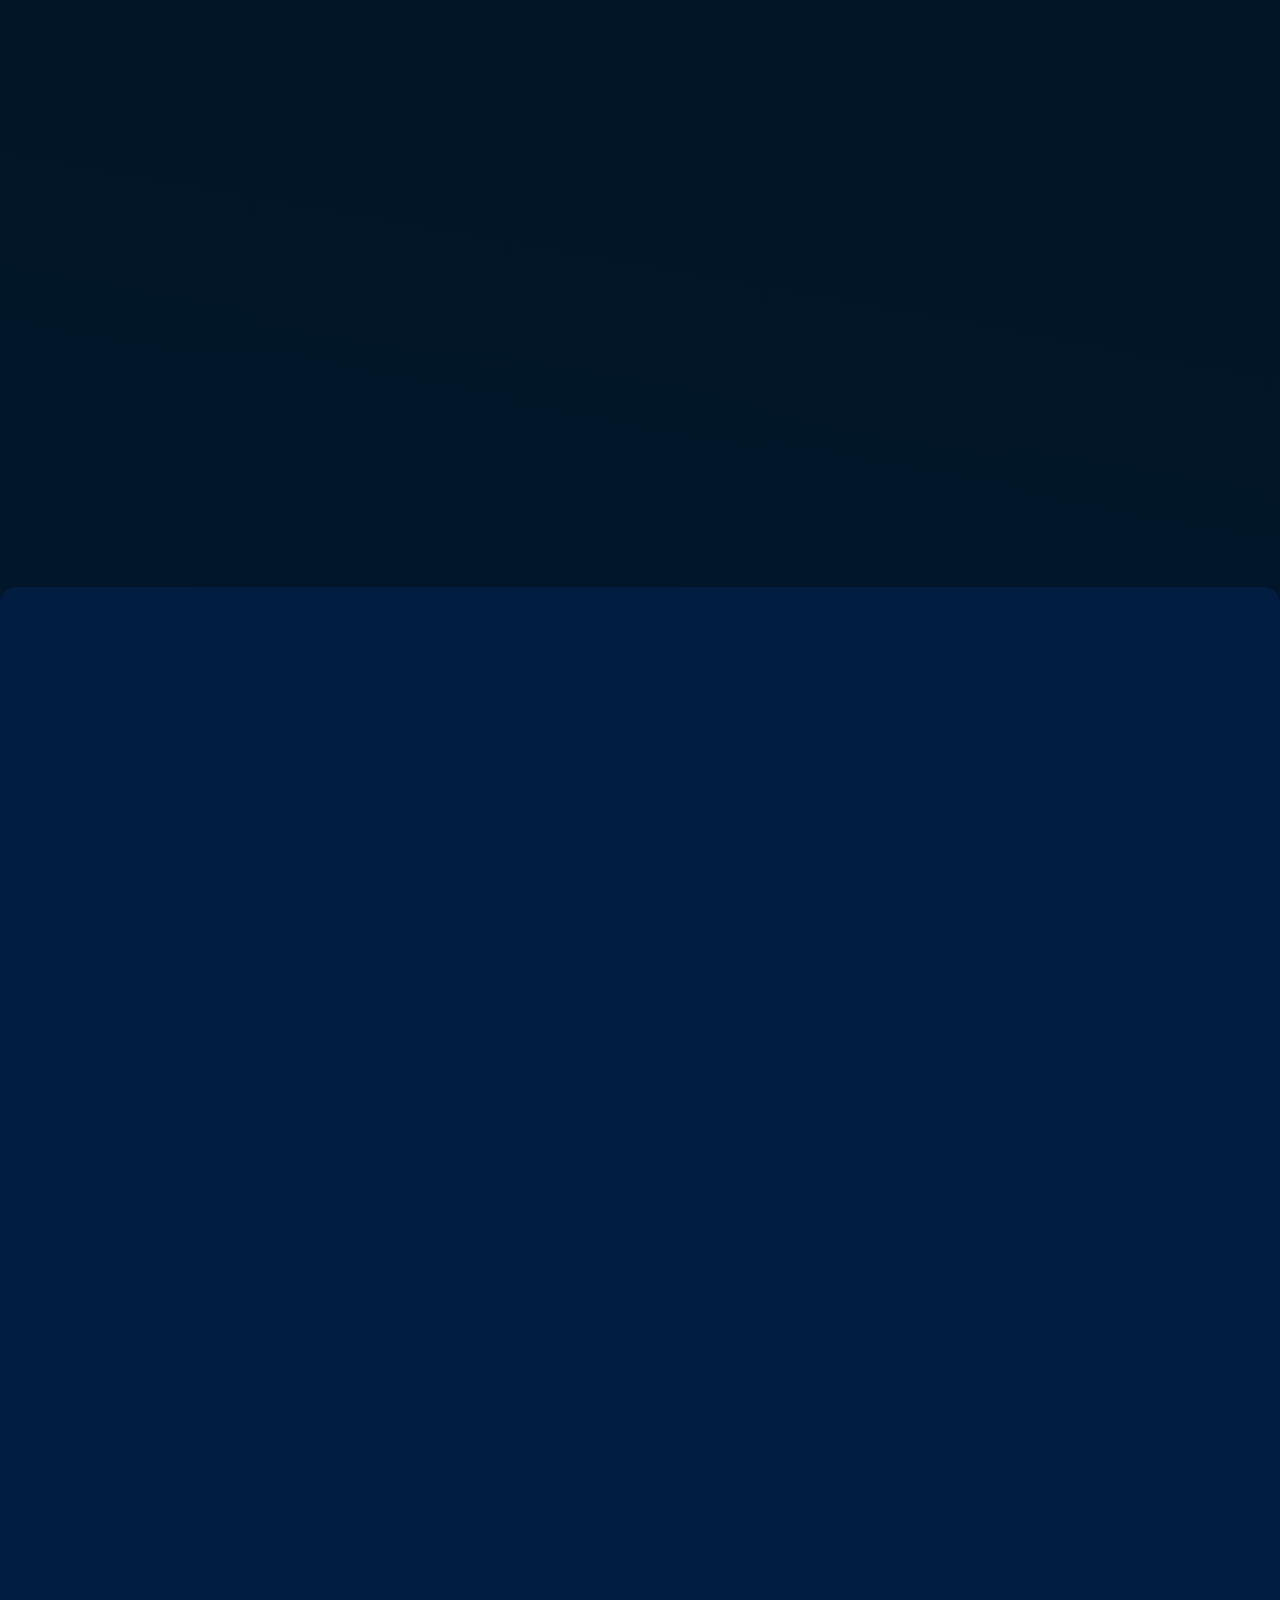
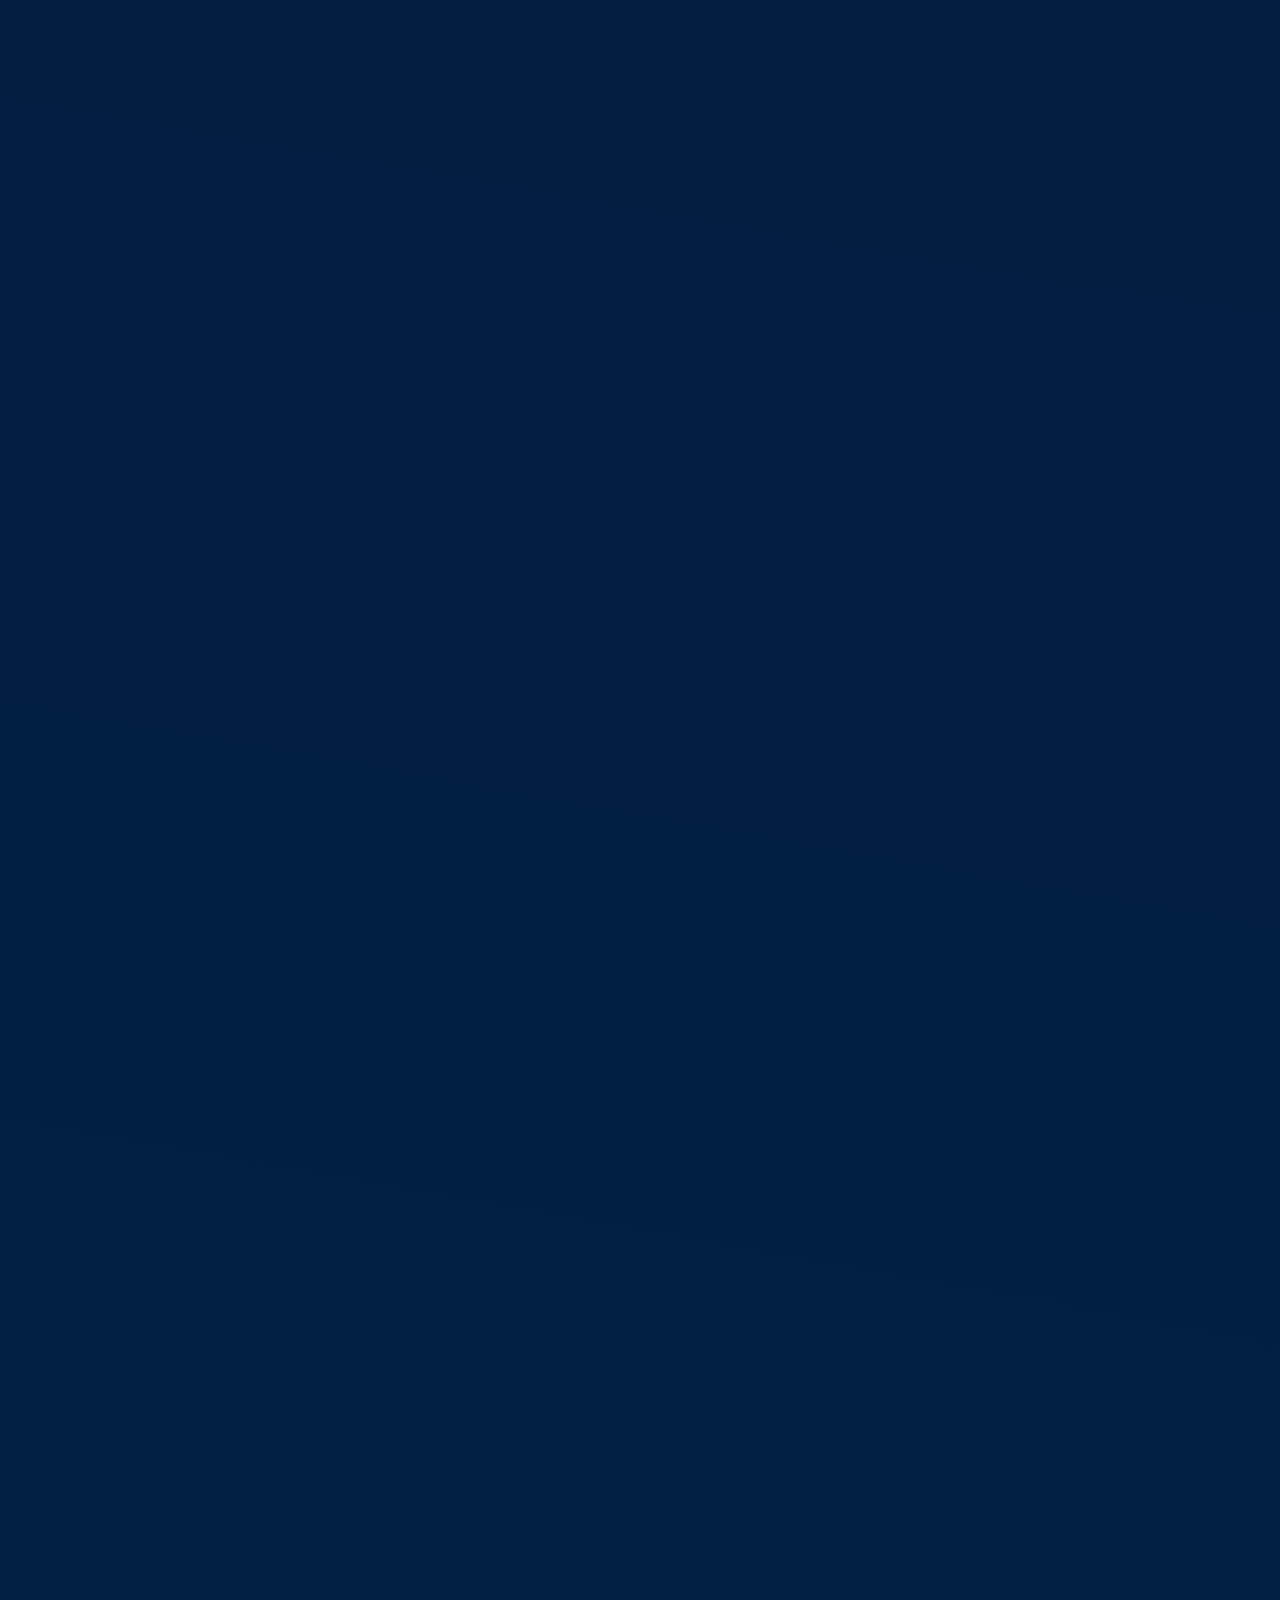
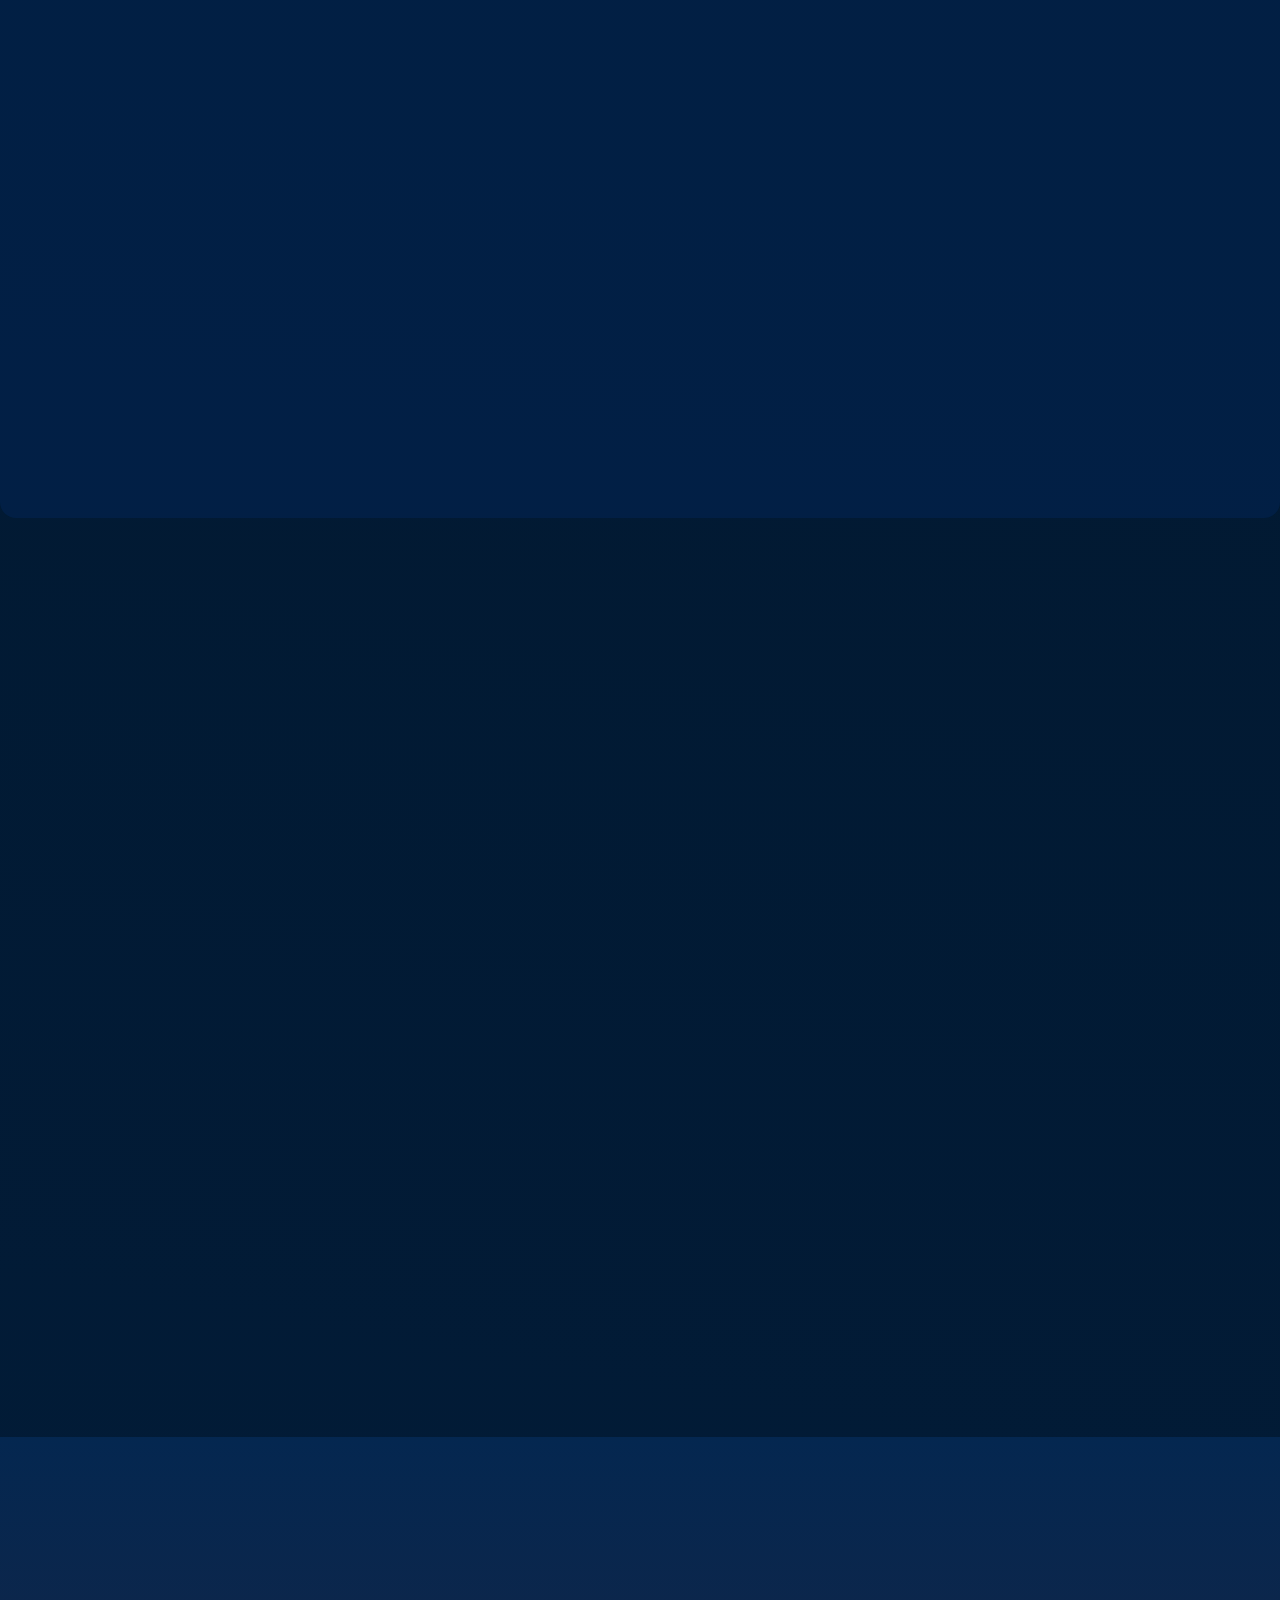
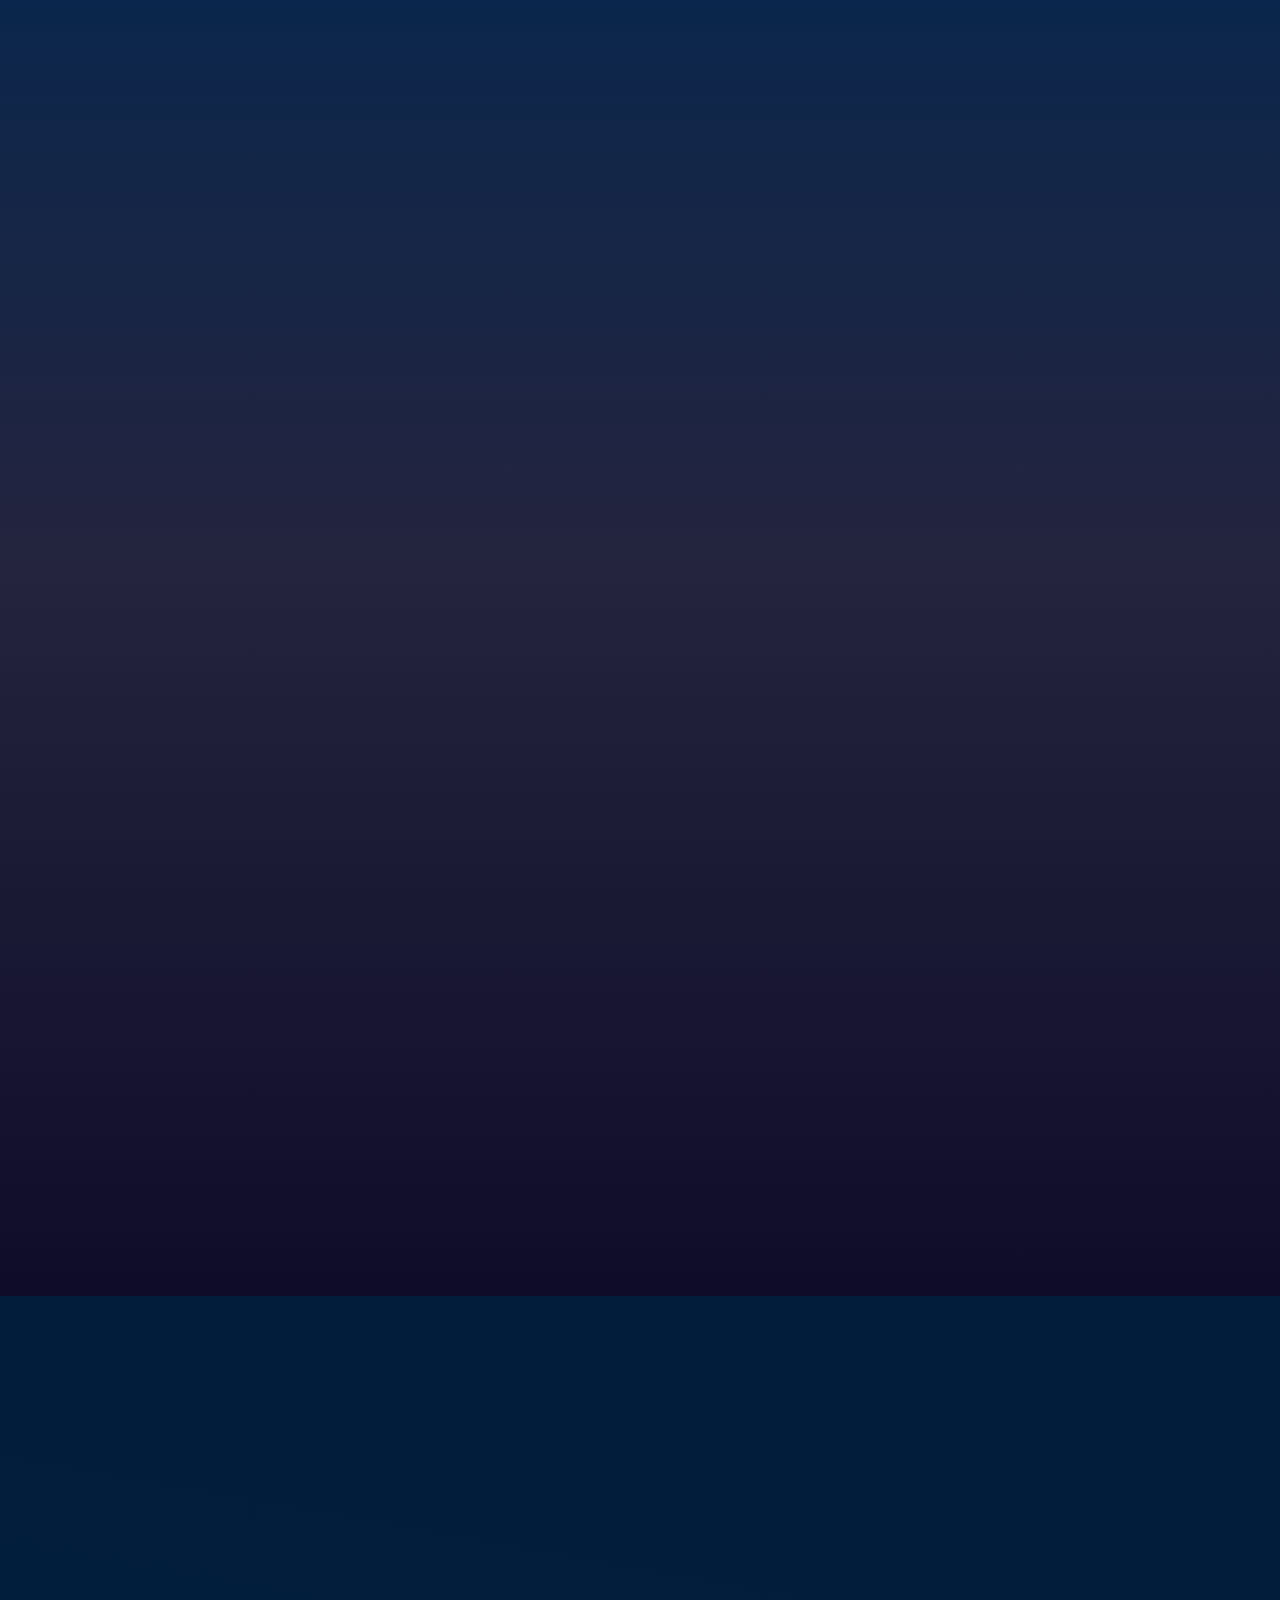
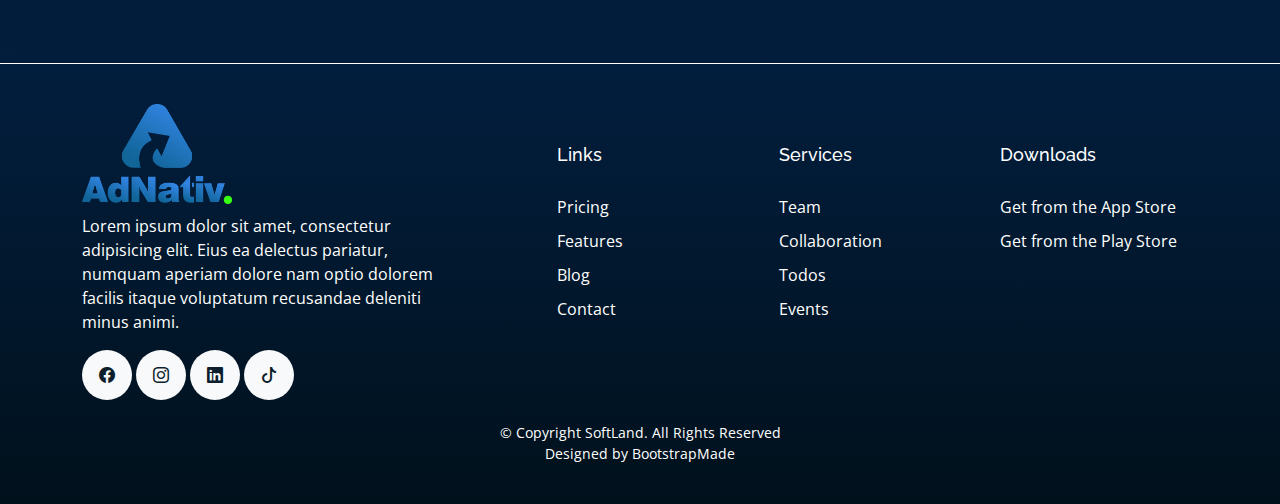
==== commit 9df02e6d: "Added content with navbar" ====
--- a/index.html
+++ b/index.html
@@ -45,25 +45,28 @@
 <body>
 
   <!-- ======= Header ======= -->
-  <header id="header" class="fixed-top">
-    <div class="container d-flex align-items-center justify-content-between">
-
-      <!-- <h1 class="logo"><a href="index.html">OnePage</a></h1> -->
-      <!-- Uncomment below if you prefer to use an image logo -->
-      <a href="index.html" class="logo"><img src="assets/img/website-logo.png" alt="Website Logo"
-          class="img-fluid custom-logo"></a>
-
+  <header id="header" class="header d-flex align-items-center">
+
+    <div class="container-fluid container-xl d-flex align-items-center justify-content-between">
+      <a href="index.html" class="logo d-flex align-items-center">
+        <!-- Uncomment the line below if you also wish to use an image logo -->
+        <img src="assets/img/website-logo.png" alt="">
+        <!-- <h1>Impact<span>.</span></h1> -->
+      </a>
       <nav id="navbar" class="navbar">
         <ul>
-          <li><a class="nav-link scrollto" href="#about">About Us</a></li>
-          <li><a class="nav-link scrollto" href="#services">Our Services</a></li>
-          <li><a class="nav-link scrollto o" href="pastproject.html">Case Studies</a></li>
-          <li><a class="nav-link scrollto" href="#team">Testimonials</a></li>
-          <li><a class="nav-link scrollto" href="#project">Onboarding</a></li>
-          <li><a class="getstarted scrollto" href="contact.html" target="_blank">Contact Us</a></li>
+          <li><a href="#about">About Us</a></li>
+          <li><a href="#services">Our Services</a></li>
+          <li><a href="#portfolio">Case Studies</a></li>
+          <li><a href="#team">Testimonials</a></li>
+          <li><a href="blog.html">Onboarding</a></li>
+
+          <li><a class="getstarted scrollto" href="#contact">Contact</a></li>
         </ul>
-        <i class="bi bi-list mobile-nav-toggle"></i>
       </nav><!-- .navbar -->
+
+      <i class="mobile-nav-toggle mobile-nav-show bi bi-list"></i>
+      <i class="mobile-nav-toggle mobile-nav-hide d-none bi bi-x"></i>
 
     </div>
   </header><!-- End Header -->
--- a/assets/css/style.css
+++ b/assets/css/style.css
@@ -114,313 +114,399 @@
 /*--------------------------------------------------------------
 # Header
 --------------------------------------------------------------*/
-#header {
+.topbar {
+  background: #00796b;
+  height: 40px;
+  font-size: 14px;
   transition: all 0.5s;
-  background: transparent;
+  color: #fff;
+  padding: 0;
+}
+
+.topbar .contact-info i {
+  font-style: normal;
+  color: #fff;
+  line-height: 0;
+}
+
+.topbar .contact-info i a,
+.topbar .contact-info i span {
+  padding-left: 5px;
+  color: #fff;
+}
+
+@media (max-width: 575px) {
+
+  .topbar .contact-info i a,
+  .topbar .contact-info i span {
+    font-size: 13px;
+  }
+}
+
+.topbar .contact-info i a {
+  line-height: 0;
+  transition: 0.3s;
+}
+
+.topbar .contact-info i a:hover {
+  color: #fff;
+  text-decoration: underline;
+}
+
+.topbar .social-links a {
+  color: rgba(255, 255, 255, 0.7);
+  line-height: 0;
+  transition: 0.3s;
+  margin-left: 20px;
+}
+
+.topbar .social-links a:hover {
+  color: #fff;
+}
+
+.header {
+  transition: all 0.5s;
   z-index: 997;
-  padding: 15px 0;
-  /* border-bottom: 1px solid #e6f2fb; */
-}
-
-#header {
-  transition: top 0.3s;
-}
-
-.custom-logo {
-  width: 100px;
-  /* Adjust the width as needed */
-  height: 200px;
-  /* This will maintain the aspect ratio */
-}
-
-#header.header-scrolled {
-  background: #fff;
-  /* Change background to white on scroll */
-
-  border-color: #fff;
-  box-shadow: 0px 2px 15px rgba(18, 66, 101, 0.08);
-}
-
-#header .logo {
-  font-size: 28px;
-  margin: 0;
-  padding: 0;
-  line-height: 1;
-  font-weight: 300;
-  letter-spacing: 0.5px;
-  font-family: "Poppins", sans-serif;
-}
-
-#header .logo a {
-  color: #16507b;
-}
-
-#header .logo img {
-  max-height: 40px;
-}
-
-@media (max-width: 992px) {
-  #header .logo {
-    font-size: 28px;
-  }
-}
-
-/*--------------------------------------------------------------
-# Navigation Menu
---------------------------------------------------------------*/
-/**
-* Desktop Navigation 
-*/
-.navbar {
-  padding: 0;
-}
-
-.navbar ul {
-  margin: 0;
-  padding: 0;
-  display: flex;
-  list-style: none;
-  align-items: center;
-  color: #ffffff;
-}
-
-#header.header-scrolled .navbar ul {
-  position: relative;
+  height: 90px;
+  background-color: transparent;
+}
+
+.header.sticked {
+  position: fixed;
+  background-color: #ffffff;
   color: #000;
-  /* Change color to black on scroll for navbar li */
-}
-
-.navbar li {
-  position: relative;
-  color: #ffffff;
-}
-
-#header.header-scrolled .navbar li a {
-  position: relative;
-  color: #000;
-  /* Change color to black on scroll for navbar li */
-}
-
-.navbar a,
-.navbar a:focus {
-  display: flex;
-  align-items: center;
-  justify-content: space-between;
-  padding: 10px 0 10px 30px;
-  font-size: 14px;
-  color: #ffff;
-  white-space: nowrap;
-  transition: 0.3s;
-}
-
-.navbar a i,
-.navbar a:focus i {
-  font-size: 12px;
-  line-height: 0;
-  margin-left: 5px;
-}
-
-.navbar a:hover,
-.navbar .active,
-.navbar .active:focus,
-.navbar li:hover>a {
-  color: #ffff;
-}
-
-.navbar .getstarted,
-.navbar .getstarted:focus {
-  /* background: #2487ce; */
-  padding: 8px 20px;
-  margin-left: 30px;
-  border-radius: 30px;
-  /* color: #fff; */
-  color: #fff;
-  background: transparent;
-  border: 2px solid #39FF14;
-}
-
-.navbar .getstarted:hover,
-.navbar .getstarted:focus:hover {
-  color: #000;
-  background: #39FF14;
-}
-
-.navbar .dropdown ul {
-  display: block;
-  position: absolute;
-  left: 14px;
-  top: calc(100% + 30px);
-  margin: 0;
-  padding: 10px 0;
-  z-index: 99;
-  opacity: 0;
-  visibility: hidden;
-  background: #fff;
-  box-shadow: 0px 0px 30px rgba(127, 137, 161, 0.25);
-  transition: 0.3s;
-  border-radius: 4px;
-}
-
-.navbar .dropdown ul li {
-  min-width: 200px;
-}
-
-.navbar .dropdown ul a {
-  padding: 10px 20px;
-  text-transform: none;
-}
-
-.navbar .dropdown ul a i {
-  font-size: 12px;
-}
-
-.navbar .dropdown ul a:hover,
-.navbar .dropdown ul .active:hover,
-.navbar .dropdown ul li:hover>a {
-  color: #2487ce;
-}
-
-.navbar .dropdown:hover>ul {
-  opacity: 1;
-  top: 100%;
-  visibility: visible;
-}
-
-.navbar .dropdown .dropdown ul {
-  top: 0;
-  left: calc(100% - 30px);
-  visibility: hidden;
-}
-
-.navbar .dropdown .dropdown:hover>ul {
-  opacity: 1;
-  top: 0;
-  left: 100%;
-  visibility: visible;
-}
-
-@media (max-width: 1366px) {
-  .navbar .dropdown .dropdown ul {
-    left: -90%;
-  }
-
-  .navbar .dropdown .dropdown:hover>ul {
-    left: -100%;
-  }
-}
-
-/**
-* Mobile Navigation 
-*/
-.mobile-nav-toggle {
-  color: #124265;
-  font-size: 28px;
-  cursor: pointer;
-  display: none;
-  line-height: 0;
-  transition: 0.5s;
-}
-
-.mobile-nav-toggle.bi-x {
-  color: #fff;
-}
-
-@media (max-width: 991px) {
-  .mobile-nav-toggle {
-    display: block;
-  }
-
-  .navbar ul {
-    display: none;
-  }
-}
-
-.navbar-mobile {
-  position: fixed;
-  overflow: hidden;
   top: 0;
   right: 0;
   left: 0;
-  bottom: 0;
-  background: rgba(10, 38, 58, 0.9);
-  transition: 0.3s;
-  z-index: 999;
-}
-
-.navbar-mobile .mobile-nav-toggle {
-  position: absolute;
-  top: 15px;
-  right: 15px;
-}
-
-.navbar-mobile ul {
-  display: block;
-  position: absolute;
-  top: 55px;
-  right: 15px;
-  bottom: 15px;
-  left: 15px;
-  padding: 10px 0;
-  background-color: #fff;
-  overflow-y: auto;
-  transition: 0.3s;
-}
-
-.navbar-mobile a,
-.navbar-mobile a:focus {
-  padding: 10px 20px;
-  font-size: 15px;
-  color: #124265;
-}
-
-.navbar-mobile a:hover,
-.navbar-mobile .active,
-.navbar-mobile li:hover>a {
-  color: #2487ce;
-}
-
-.navbar-mobile .getstarted,
-.navbar-mobile .getstarted:focus {
+  height: 70px;
+  box-shadow: 0px 2px 20px rgba(0, 0, 0, 0.1);
+}
+
+.navbar a {
+  color: rgba(255, 255, 255, 0.6);
+  /* Default white color */
+  transition: color 0.3s;
+}
+
+.header.sticked .navbar a {
+  color: black;
+  /* Change to black on scroll */
+}
+
+.header .logo img {
+  max-height: 40px;
+  margin-right: 6px;
+}
+
+.header .logo h1 {
+  font-size: 30px;
+  margin: 0;
+  font-weight: 600;
+  letter-spacing: 0.8px;
+  color: #fff;
+  font-family: "Montserrat",
+    sans-serif;
+}
+
+.header .logo h1 span {
+  color: #f96f59;
+}
+
+.sticked-header-offset {
+  margin-top: 70px;
+  color: #000;
+}
+
+.navbar .getstarted,
+.navbar .getstarted:focus {
+  background: transparent;
+  padding: 8px 39px;
+  border-radius: 24px;
   margin: 15px;
+  border: 1px solid #39FF14;
+  color: #fff;
+}
+
+.navbar .getstarted:hover,
+.navbar .getstarted:focus:hover {
   color: #000000;
-  /* background: transparent; */
-  border: 2px solid #39FF14;
-}
-
-.navbar-mobile .dropdown ul {
-  position: static;
-  display: none;
-  margin: 10px 20px;
-  padding: 10px 0;
-  z-index: 99;
-  opacity: 1;
-  visibility: visible;
-  background: #fff;
-  box-shadow: 0px 0px 30px rgba(127, 137, 161, 0.25);
-}
-
-.navbar-mobile .dropdown ul li {
-  min-width: 200px;
-}
-
-.navbar-mobile .dropdown ul a {
-  padding: 10px 20px;
-}
-
-.navbar-mobile .dropdown ul a i {
-  font-size: 12px;
-}
-
-.navbar-mobile .dropdown ul a:hover,
-.navbar-mobile .dropdown ul .active:hover,
-.navbar-mobile .dropdown ul li:hover>a {
-  color: #2487ce;
-}
-
-.navbar-mobile .dropdown>.dropdown-active {
-  display: block;
-}
-
+  background: #39FF14;
+}
+
+/*--------------------------------------------------------------
+# Desktop Navigation
+--------------------------------------------------------------*/
+@media (min-width: 1280px) {
+  .navbar {
+    padding: 0;
+  }
+
+  .navbar ul {
+    margin: 0;
+    padding: 0;
+    display: flex;
+    list-style: none;
+    align-items: center;
+  }
+
+  .navbar li {
+    position: relative;
+  }
+
+  .navbar>ul>li {
+    white-space: nowrap;
+    padding: 10px 0 10px 28px;
+  }
+
+  .navbar a,
+  .navbar a:focus {
+    display: flex;
+    align-items: center;
+    justify-content: space-between;
+    padding: 0 3px;
+    font-family: "Poppins",
+      sans-serif;
+    font-size: 16px;
+    font-weight: 600;
+    color: rgba(255, 255, 255, 0.6);
+    white-space: nowrap;
+    transition: 0.3s;
+    position: relative;
+  }
+
+  .navbar a i,
+  .navbar a:focus i {
+    font-size: 12px;
+    line-height: 0;
+    margin-left: 5px;
+  }
+
+  .navbar>ul>li>a:before {
+    content: "";
+    position: absolute;
+    width: 100%;
+    height: 2px;
+    bottom: -6px;
+    left: 0;
+    background-color: #39FF14;
+    visibility: hidden;
+    width: 0px;
+    transition: all 0.3s ease-in-out 0s;
+  }
+
+  .navbar a:hover:before,
+  .navbar li:hover>a:before,
+  .navbar .active:before {
+    visibility: visible;
+    width: 100%;
+  }
+
+  .navbar a:hover,
+  .navbar .active,
+  .navbar .active:focus,
+  .navbar li:hover>a {
+    color: #fff;
+  }
+
+  .navbar .dropdown ul {
+    display: block;
+    position: absolute;
+    left: 28px;
+    top: calc(100% + 30px);
+    margin: 0;
+    padding: 10px 0;
+    z-index: 99;
+    opacity: 0;
+    visibility: hidden;
+    background: #fff;
+    box-shadow: 0px 0px 30px rgba(127, 137, 161, 0.25);
+    transition: 0.3s;
+    border-radius: 4px;
+  }
+
+  .navbar .dropdown ul li {
+    min-width: 200px;
+  }
+
+  .navbar .dropdown ul a {
+    padding: 10px 20px;
+    font-size: 15px;
+    text-transform: none;
+    font-weight: 600;
+    color: #006a5d;
+  }
+
+  .navbar .dropdown ul a i {
+    font-size: 12px;
+  }
+
+  .navbar .dropdown ul a:hover,
+  .navbar .dropdown ul .active:hover,
+  .navbar .dropdown ul li:hover>a {
+    color: #39FF14;
+  }
+
+  .navbar .dropdown:hover>ul {
+    opacity: 1;
+    top: 100%;
+    visibility: visible;
+  }
+
+  .navbar .dropdown .dropdown ul {
+    top: 0;
+    left: calc(100% - 30px);
+    visibility: hidden;
+  }
+
+  .navbar .dropdown .dropdown:hover>ul {
+    opacity: 1;
+    top: 0;
+    left: 100%;
+    visibility: visible;
+  }
+}
+
+@media (min-width: 1280px) and (max-width: 1600px) {
+  .navbar .dropdown .dropdown ul {
+    left: -90%;
+  }
+
+  .navbar .dropdown .dropdown:hover>ul {
+    left: -100%;
+  }
+}
+
+@media (min-width: 1280px) {
+
+  .mobile-nav-show,
+  .mobile-nav-hide {
+    display: none;
+  }
+}
+
+/*--------------------------------------------------------------
+# Mobile Navigation
+--------------------------------------------------------------*/
+@media (max-width: 1279px) {
+  .navbar {
+    position: fixed;
+    top: 0;
+    right: -100%;
+    width: 100%;
+    max-width: 400px;
+    bottom: 0;
+    transition: 0.3s;
+    z-index: 9997;
+  }
+
+  .navbar ul {
+    position: absolute;
+    inset: 0;
+    padding: 50px 0 10px 0;
+    margin: 0;
+    background: #002a46;
+    overflow-y: auto;
+    transition: 0.3s;
+    z-index: 9998;
+  }
+
+  .navbar a,
+  .navbar a:focus {
+    display: flex;
+    align-items: center;
+    justify-content: space-between;
+    padding: 10px 20px;
+    font-family: var(--font-primary);
+    font-size: 15px;
+    font-weight: 600;
+    color: rgba(255, 255, 255, 0.7);
+    white-space: nowrap;
+    transition: 0.3s;
+  }
+
+  .navbar a i,
+  .navbar a:focus i {
+    font-size: 12px;
+    line-height: 0;
+    margin-left: 5px;
+  }
+
+  .navbar a:hover,
+  .navbar .active,
+  .navbar .active:focus,
+  .navbar li:hover>a {
+    color: #fff;
+  }
+
+  .navbar .getstarted,
+  .navbar .getstarted:focus {
+    background: #008374;
+    padding: 8px 20px;
+    border-radius: 4px;
+    margin: 15px;
+    color: #fff;
+  }
+
+  .navbar .getstarted:hover,
+  .navbar .getstarted:focus:hover {
+    color: #fff;
+    background: rgba(0, 131, 116, 0.8);
+  }
+
+  .navbar .dropdown ul,
+  .navbar .dropdown .dropdown ul {
+    position: static;
+    display: none;
+    padding: 10px 0;
+    margin: 10px 20px;
+    transition: all 0.5s ease-in-out;
+    background-color: #01111c;
+    border: 1px solid #01111c;
+  }
+
+  .navbar .dropdown>.dropdown-active,
+  .navbar .dropdown .dropdown>.dropdown-active {
+    display: block;
+  }
+
+  .mobile-nav-show {
+    color: rgba(255, 255, 255, 0.6);
+    font-size: 28px;
+    cursor: pointer;
+    line-height: 0;
+    transition: 0.5s;
+    z-index: 9999;
+    margin-right: 10px;
+  }
+
+  .mobile-nav-hide {
+    color: #fff;
+    font-size: 32px;
+    cursor: pointer;
+    line-height: 0;
+    transition: 0.5s;
+    position: fixed;
+    right: 20px;
+    top: 20px;
+    z-index: 9999;
+  }
+
+  .mobile-nav-active {
+    overflow: hidden;
+  }
+
+  .mobile-nav-active .navbar {
+    right: 0;
+  }
+
+  .mobile-nav-active .navbar:before {
+    content: "";
+    position: fixed;
+    inset: 0;
+    background: rgba(9, 0, 79, 0.8);
+    z-index: 9996;
+  }
+}
 
 
 /*--------------------------------------------------------------
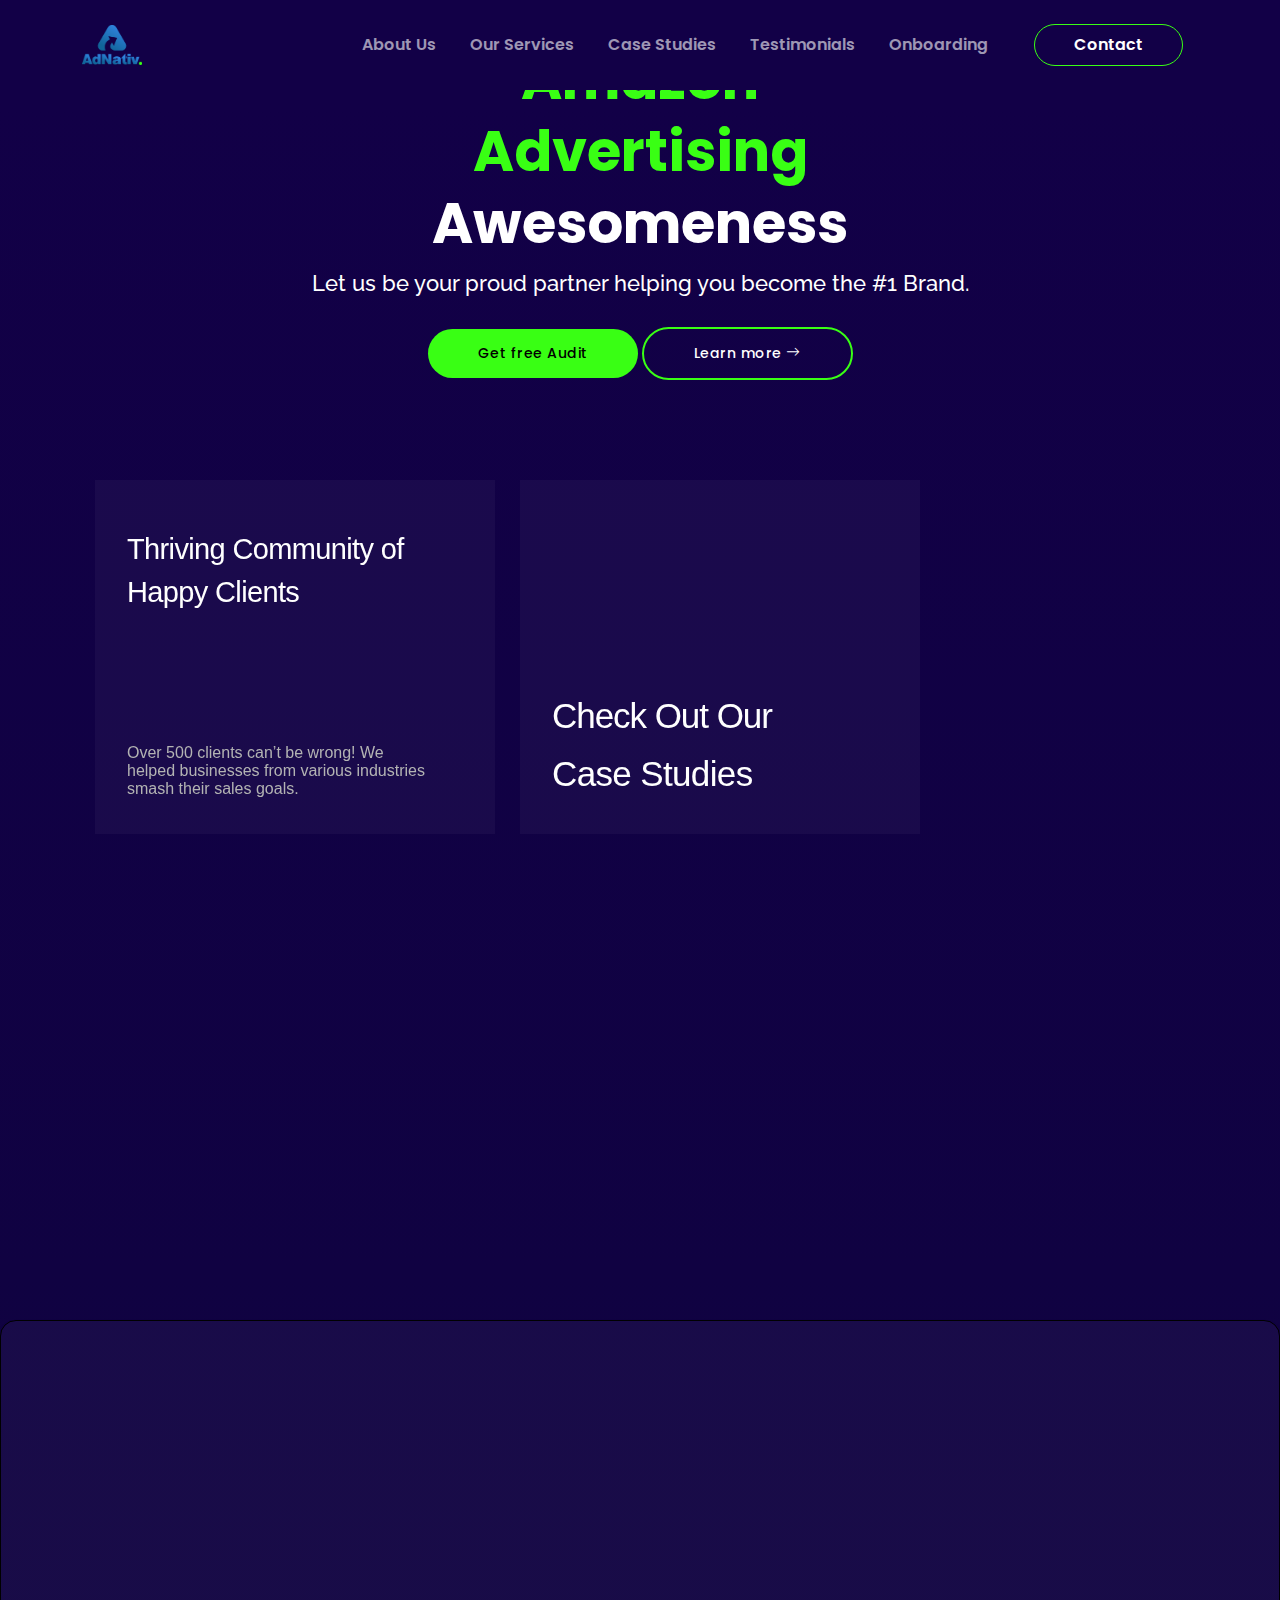
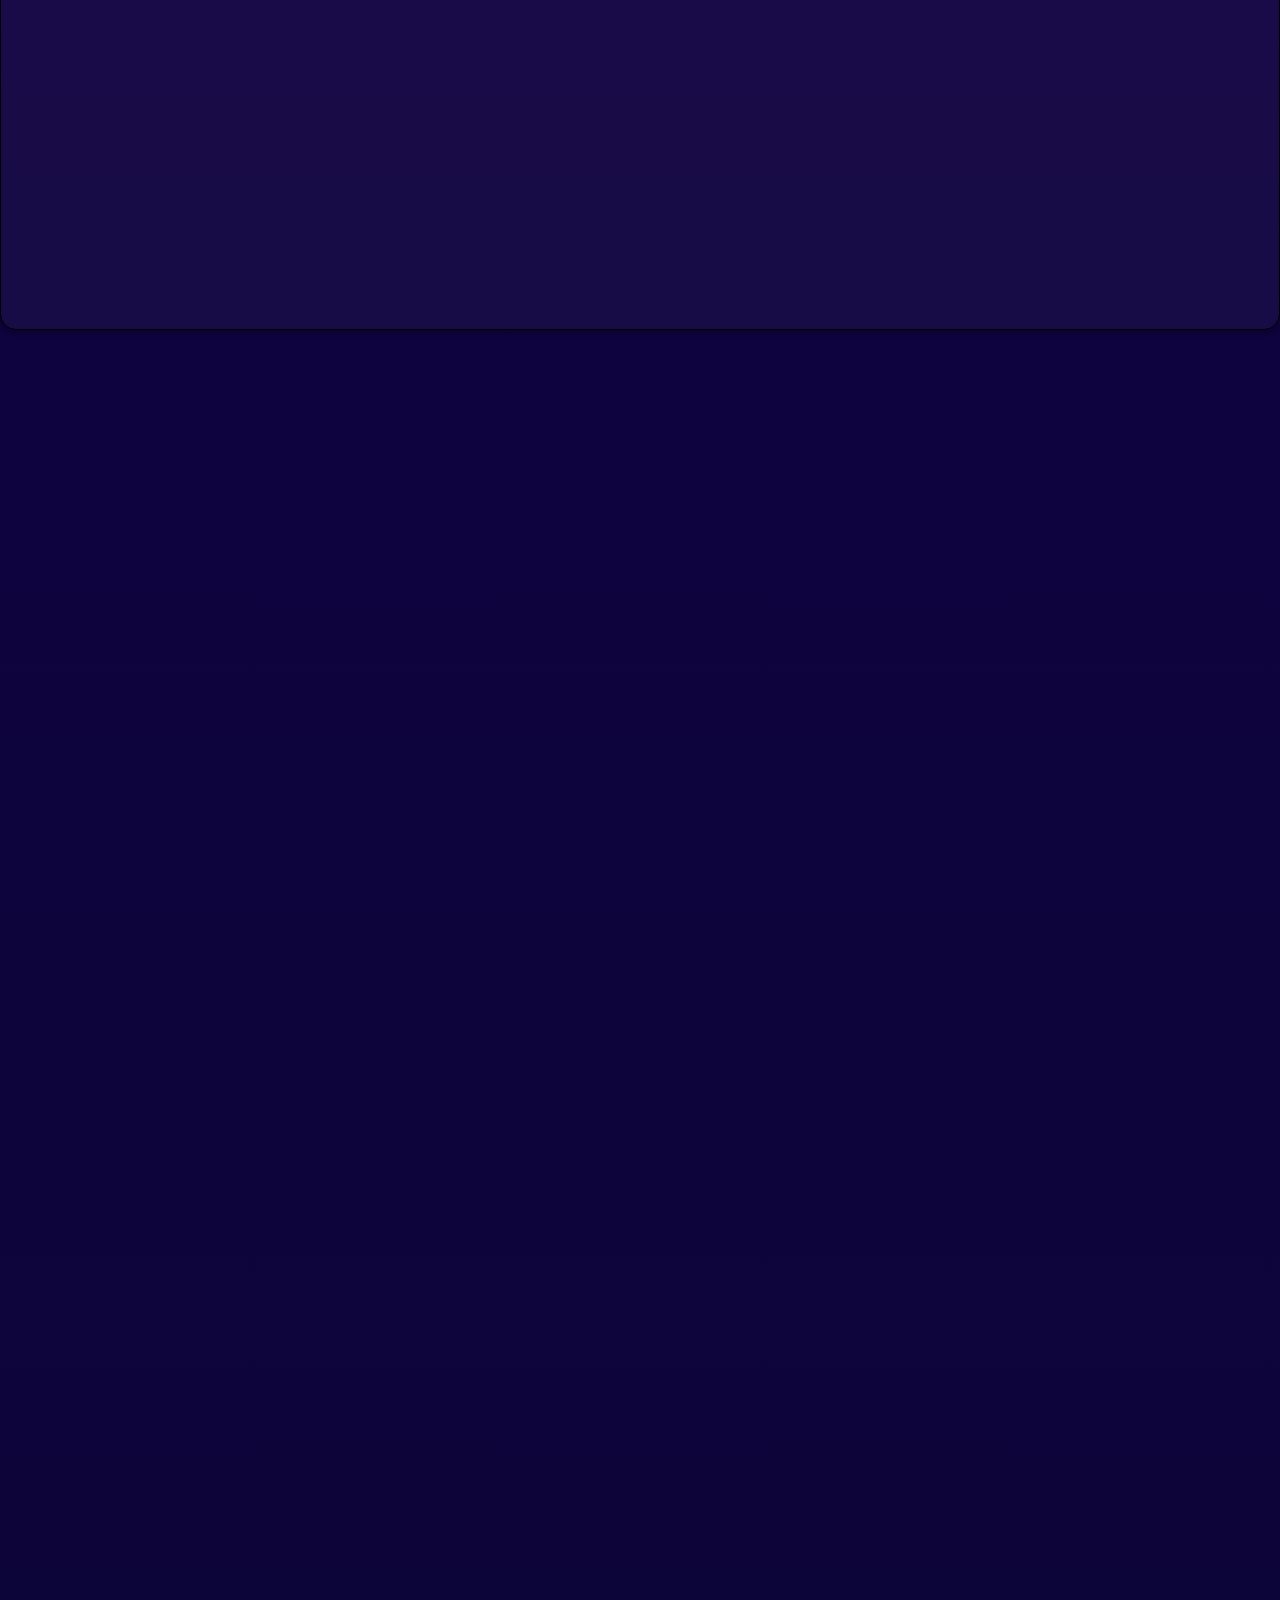
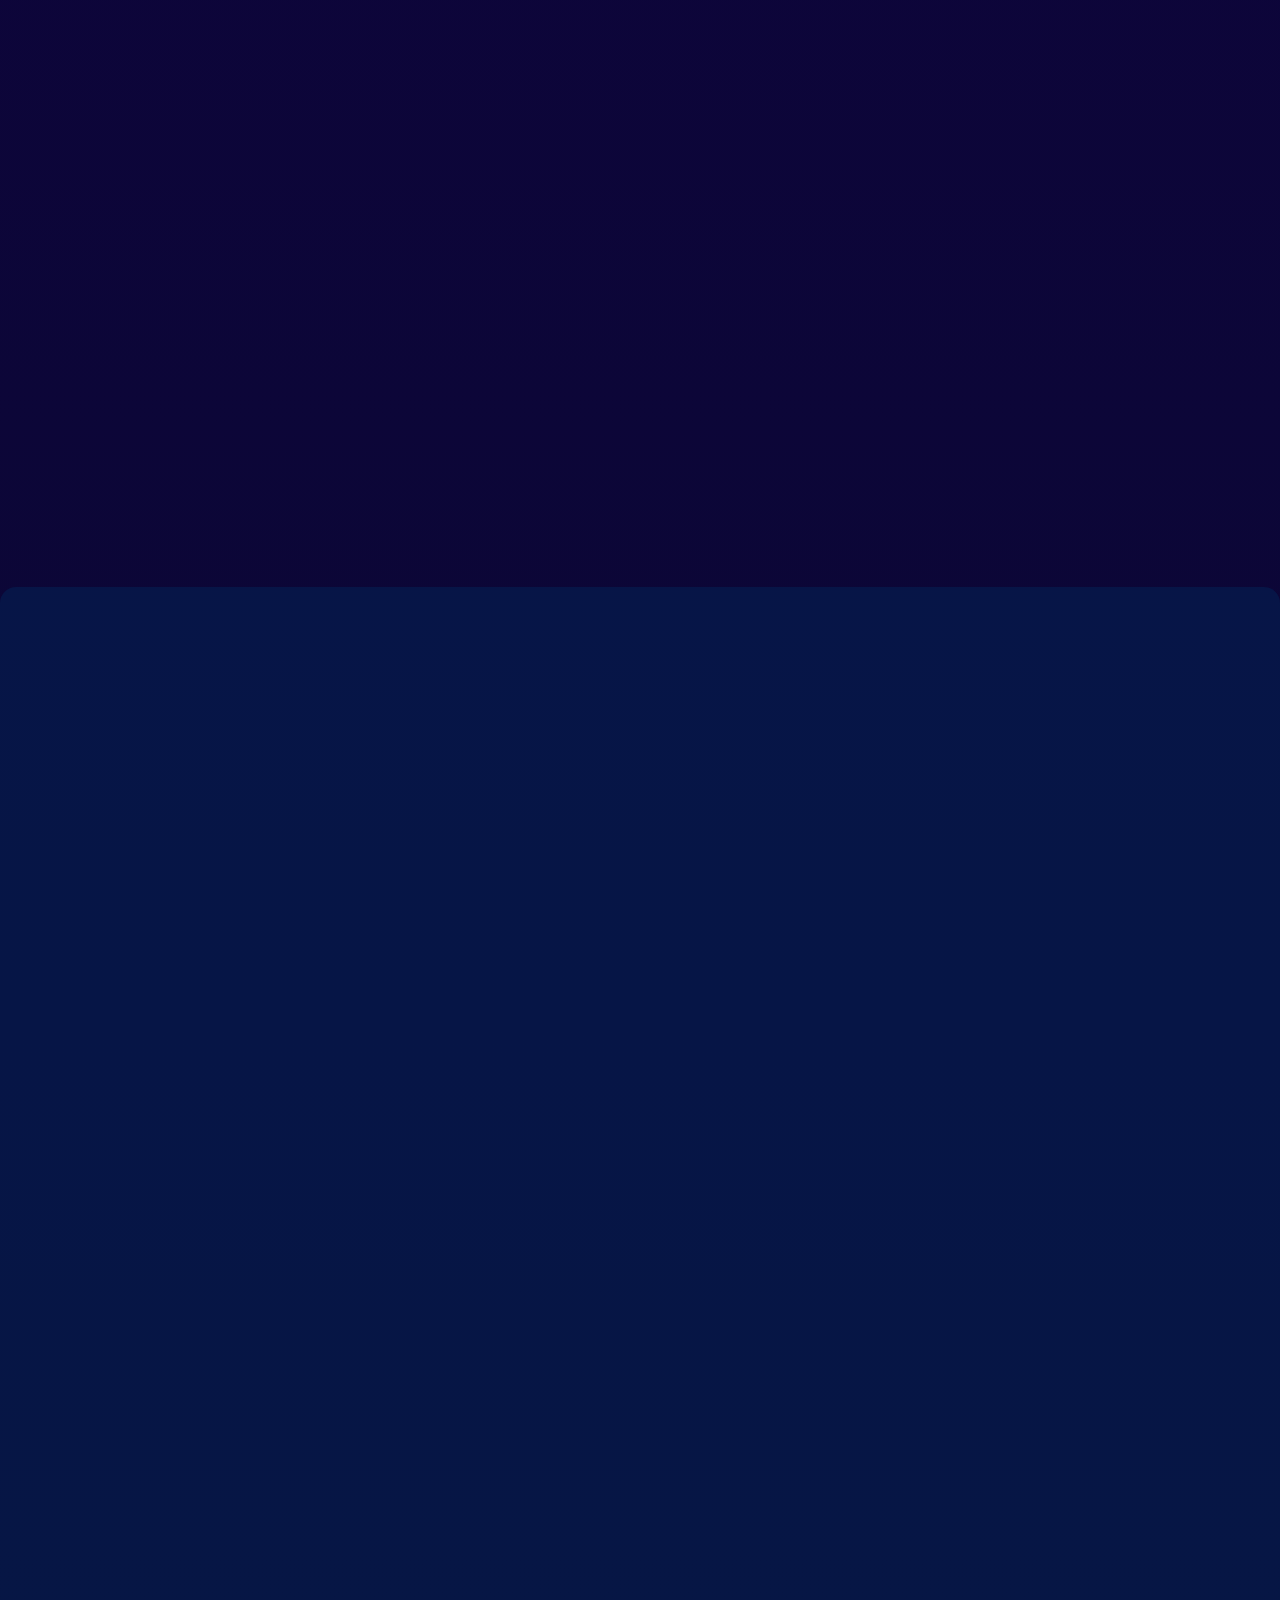
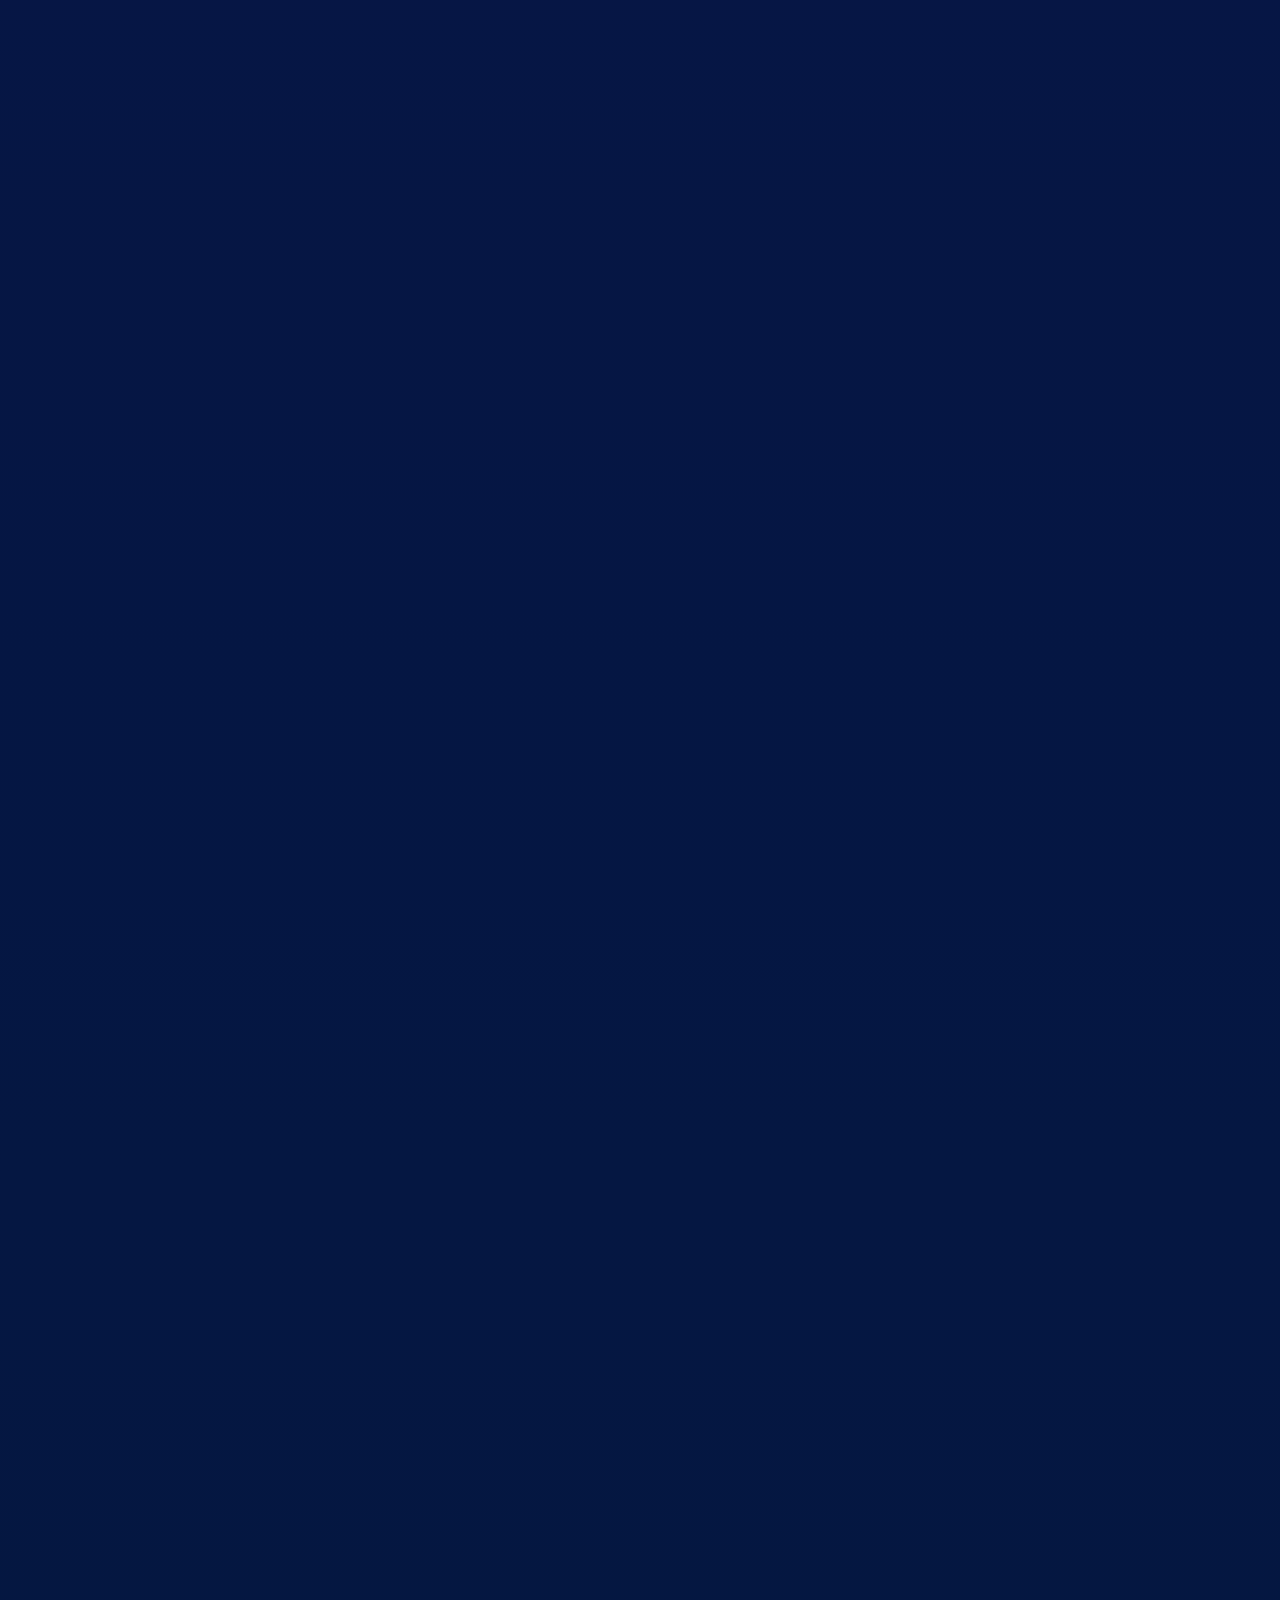
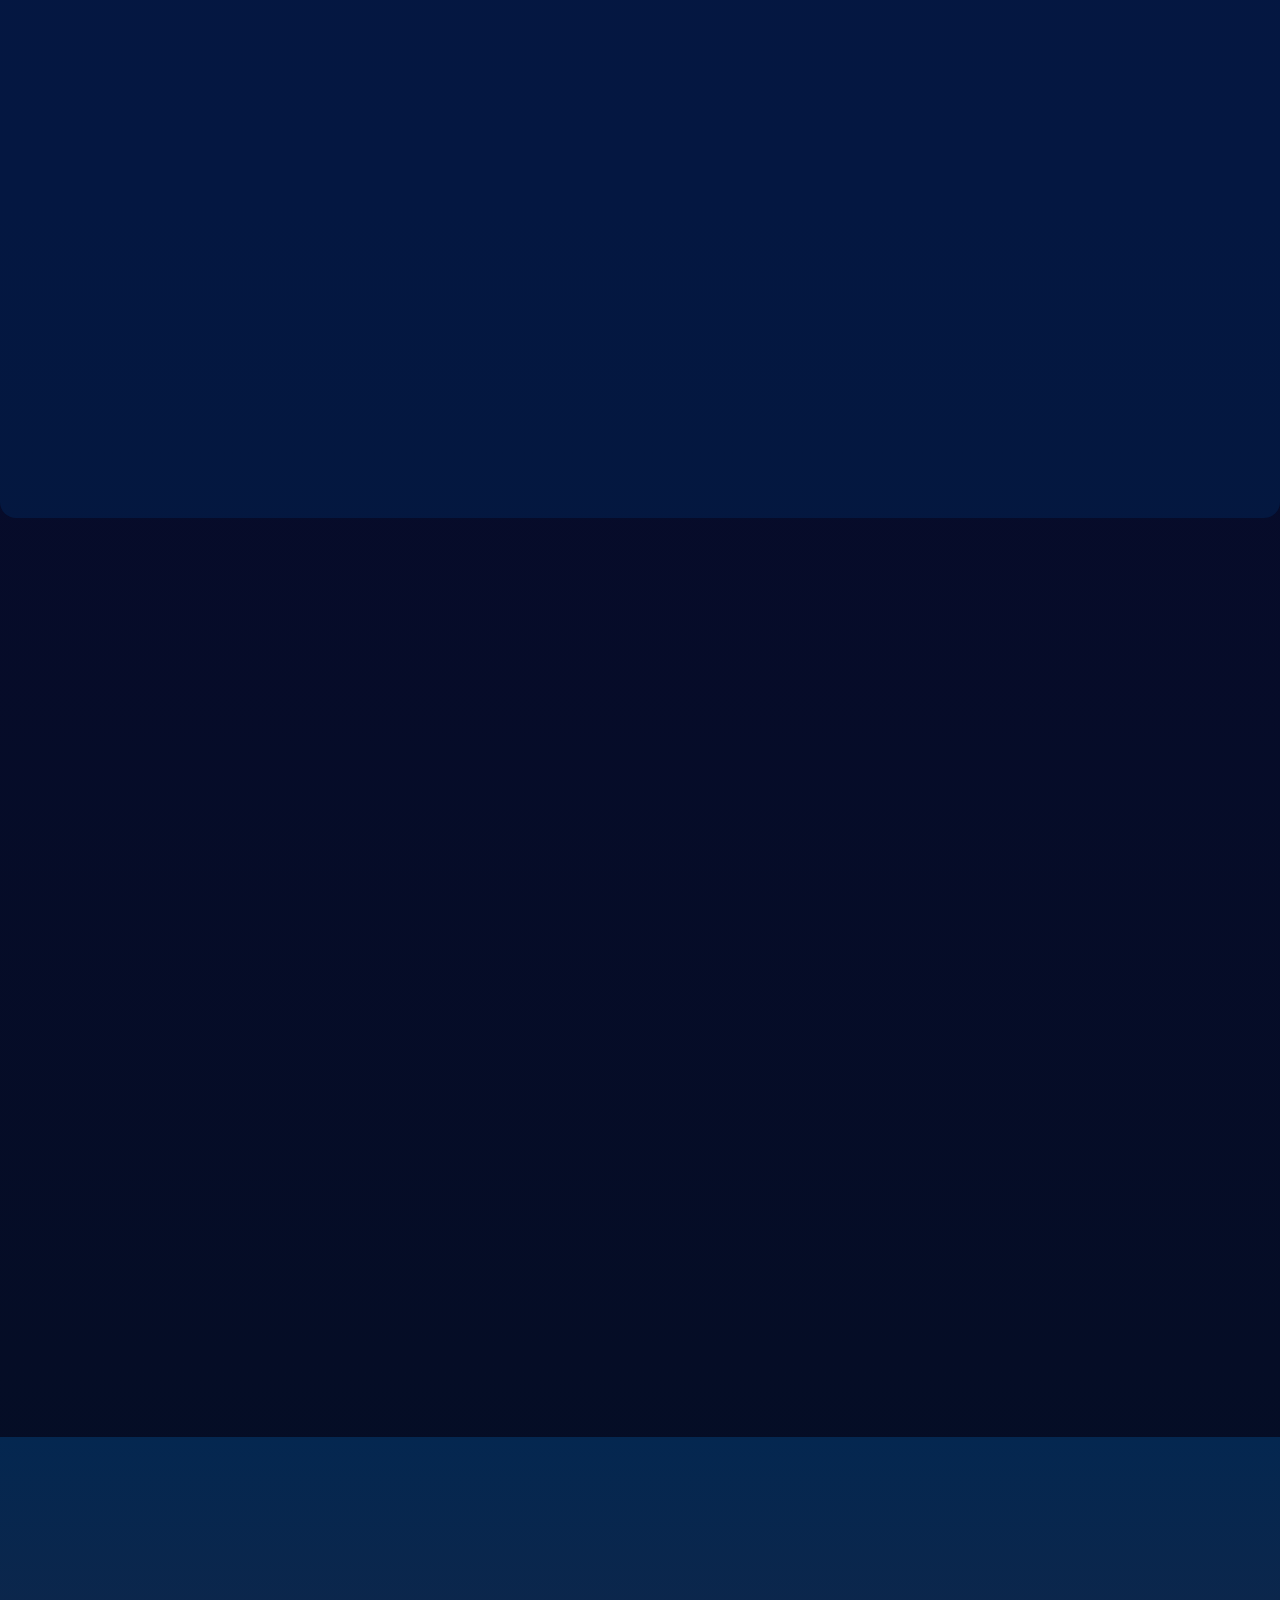
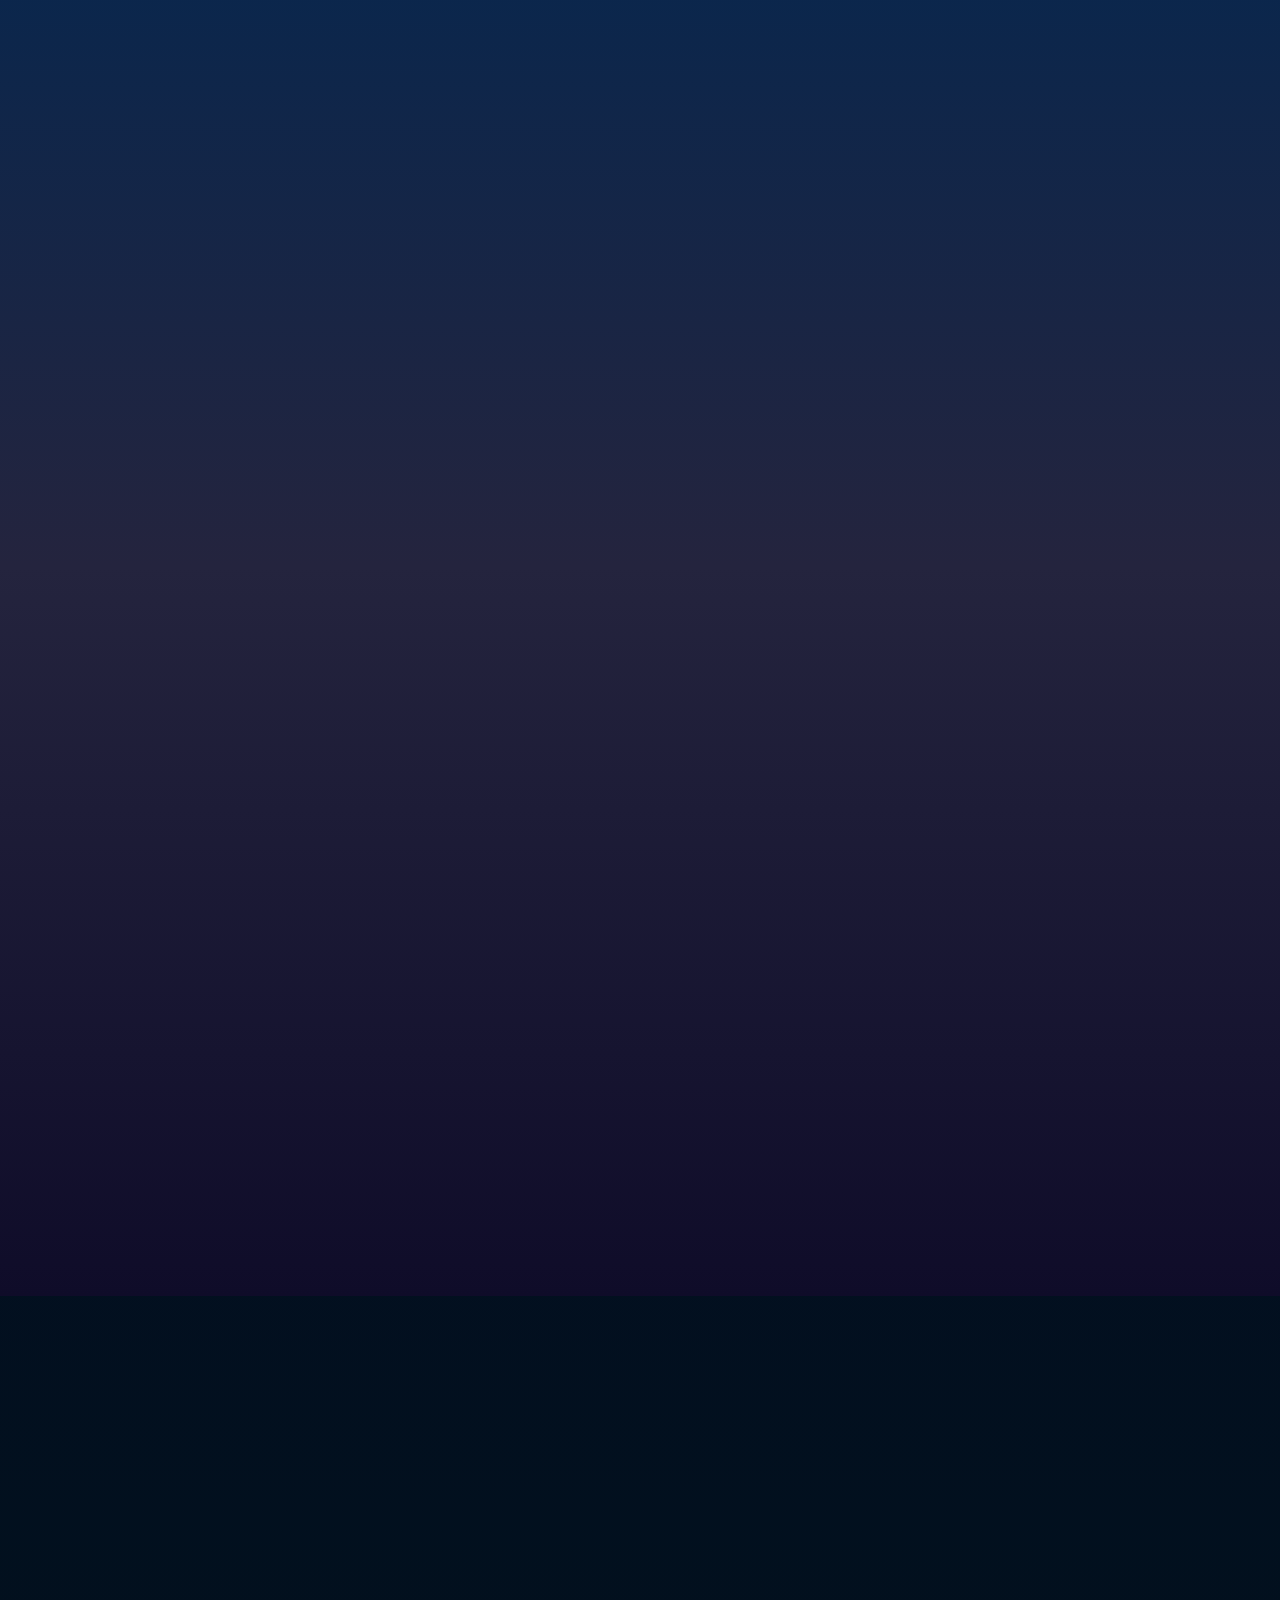
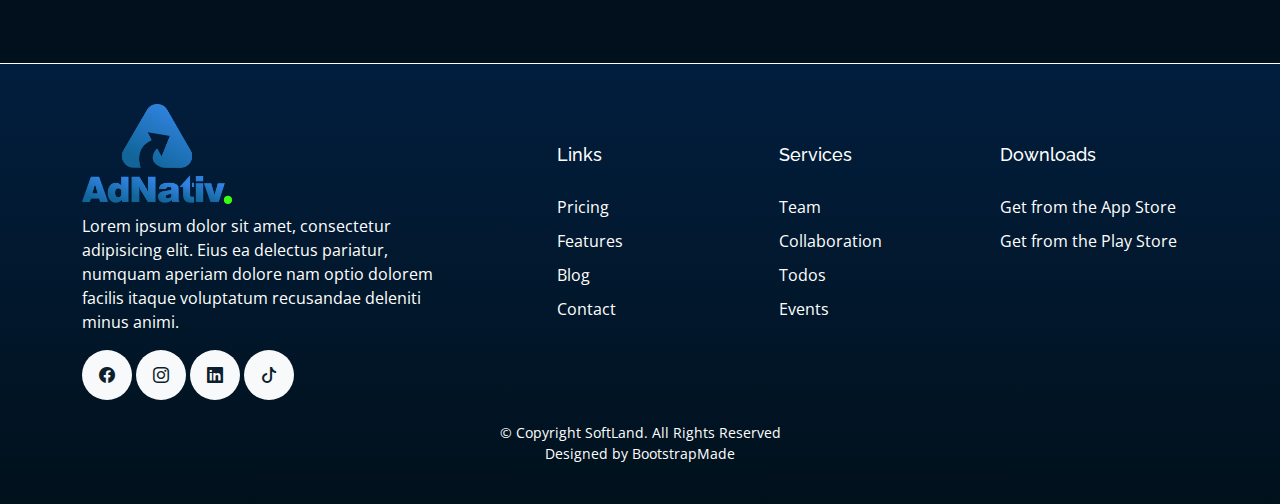
==== commit be76c86c: "Updated" ====
--- a/index.html
+++ b/index.html
@@ -57,11 +57,11 @@
         <ul>
           <li><a href="#about">About Us</a></li>
           <li><a href="#services">Our Services</a></li>
-          <li><a href="#portfolio">Case Studies</a></li>
+          <li><a href="pastproject.html">Case Studies</a></li>
           <li><a href="#team">Testimonials</a></li>
           <li><a href="blog.html">Onboarding</a></li>
 
-          <li><a class="getstarted scrollto" href="#contact">Contact</a></li>
+          <li><a class="getstarted scrollto" href="contact.html">Contact</a></li>
         </ul>
       </nav><!-- .navbar -->
 
@@ -133,7 +133,7 @@
             doubling their profit.</p>
           <div class="icon-box">
 
-            <div class="text-wrapper-3">Unmatched Expertise For Parallel Sucess</div>
+            <div class="text-wrapper-4">Unmatched Expertise For Parallel Sucess</div>
 
           </div>
         </div>
@@ -150,6 +150,7 @@
     <div class="container" data-aos="zoom-out">
 
       <div class="section-title-center">
+
         <h2>400+ Brands</h2>
         <p>Believe in Our Strategies </p>
       </div>
@@ -314,7 +315,8 @@
         <div class="col-lg-6 col-md-6" data-aos="fade-left" data-aos-delay="300">
           <div class="service-item position-relative">
             <div class="icon">
-              <i class="bi bi-broadcast"></i>
+              <img src="assets/img/Services/icon-1.svg" />
+              <!-- <i class="bi bi-broadcast"></i> -->
             </div>
             <h3>Amazon Advertising Management</h3>
             <p>We have designed our advertising services such as sponsored ads, sponsored displays, and more to offer
@@ -337,7 +339,8 @@
         <div class="col-lg-6 col-md-6" data-aos="fade-right" data-aos-delay="300">
           <div class="service-item position-relative">
             <div class="icon">
-              <i class="bi bi-easel"></i>
+              <img src="assets/img/Services/icon-2.svg" />
+              <!-- <i class="bi bi-broadcast"></i> -->
             </div>
             <h3>Amazon Brand Management</h3>
             <p>Our Amazon brand management service focuses on your brand's presence on the platform. We accurately take
@@ -359,7 +362,8 @@
         <div class="col-lg-6 col-md-6" data-aos="fade-left" data-aos-delay="300">
           <div class="service-item position-relative">
             <div class="icon">
-              <i class="bi bi-bounding-box-circles"></i>
+              <img src="assets/img/Services/icon-3.svg" />
+              <!-- <i class="bi bi-broadcast"></i> -->
             </div>
             <h3>Amazon Catalog Management</h3>
             <p>AdNative works on Amazon catalog management to keep your product listing updated which ensures that they
@@ -757,8 +761,8 @@
             <div class="text-wrapper-6">03</div>
           </div>
         </div>
-        <div class="group-3">
-          <div class="div-6">
+        <div class="group-4">
+          <div class="div-7">
             <div class="text-wrapper-3">Plan Out a Killer Strategy
             </div>
             <p class="p">
@@ -775,8 +779,8 @@
             <div class="text-wrapper-6">04</div>
           </div>
         </div>
-        <div class="group-3">
-          <div class="div-6">
+        <div class="group-5">
+          <div class="div-8">
             <div class="text-wrapper-3">Launching and Fine Tunning
             </div>
             <p class="p">
--- a/assets/css/style.css
+++ b/assets/css/style.css
@@ -4,10 +4,13 @@
 body {
   font-family: "Open Sans", sans-serif;
   color: #ffffff;
-  /* background-color: #5e6ab8; */
-  /* background-color: #0a192f; */
-  background: #01111c;
-  background: linear-gradient(10deg, #021e3e, #01111c);
+  /* background: linear-gradient(to bottom, #120047, #01111c); */
+  /* background: linear-gradient(to bottom, #120047 10%, #01111c 10%); */
+  /* background: linear-gradient(to bottom, #120047 2%, #01111c 2%); */
+  /* background: linear-gradient(to bottom, #120047 0%, #120047 10%, #01111c 100%); */
+
+  background: linear-gradient(to bottom, #120047 0%, #120047 1%, #01111c 100%);
+  /* background: linear-gradient(to bottom, #120047 0%, #120047 2%, #01111c 100%); */
   /* background: linear-gradient(5deg, #000E1E, #2c2b53); */
   /* background: linear-gradient(to bottom, #4e73df, #4d6afc, #3762f3); */
 }
@@ -41,7 +44,7 @@
   right: 15px;
   bottom: 15px;
   z-index: 996;
-  background: #2487ce;
+  background: #39FF14;
   width: 40px;
   height: 40px;
   border-radius: 4px;
@@ -480,7 +483,7 @@
   }
 
   .mobile-nav-hide {
-    color: #fff;
+    color: #ffffff;
     font-size: 32px;
     cursor: pointer;
     line-height: 0;
@@ -489,6 +492,15 @@
     right: 20px;
     top: 20px;
     z-index: 9999;
+  }
+
+  .header.sticked .mobile-nav-show {
+    color: #000000;
+  }
+
+  /* New CSS to change color to white when header is sticked and mobile nav is active */
+  .header.sticked .navbar a {
+    color: white;
   }
 
   .mobile-nav-active {
@@ -546,6 +558,28 @@
   line-height: 72px;
   color: #ffffff;
   font-family: "Poppins", sans-serif;
+}
+
+@media (max-width: 450px) and (min-width: 330px) {
+  #hero .container {
+    padding-top: -9px;
+  }
+
+  #hero h1 {
+    margin: 0px 0 0 -14px;
+    font-size: 21px;
+    font-weight: 700;
+    line-height: 72px;
+    color: #ffffff;
+    font-family: "Poppins", sans-serif;
+  }
+
+  #hero h2 {
+    color: #ffffff;
+    margin: 10px 0 0 0;
+    font-size: 22px;
+    width: 343px;
+  }
 }
 
 /* #hero h2 {
@@ -634,6 +668,18 @@
   line-height: inherit;
 }
 
+#hero .icon-box .text-wrapper-4 {
+  position: relative;
+  width: fit-content;
+  font-family: "Poppins-Medium", Helvetica;
+  font-weight: 400;
+  color: #ffffff;
+  font-size: 29px;
+  text-align: left;
+  letter-spacing: -0.64px;
+  line-height: inherit;
+}
+
 #hero .icon-box {
   display: inline-flex;
   flex-direction: column;
@@ -710,6 +756,80 @@
   color: #2487ce;
 }
 
+@media (max-width: 450px) and (min-width: 330px) {
+  #hero .icon-box .text-wrapper-3 {
+    position: relative;
+    width: 178px;
+    font-family: "Poppins-Medium", Helvetica;
+    font-weight: 400;
+    color: #ffffff;
+    font-size: 29px;
+    text-align: left;
+    letter-spacing: -0.64px;
+    line-height: inherit;
+  }
+
+  #hero .icon-box .text-wrapper-4 {
+    position: relative;
+    width: 212px;
+    font-family: "Poppins-Medium", Helvetica;
+    font-weight: 400;
+    color: #ffffff;
+    font-size: 29px;
+    text-align: left;
+    letter-spacing: -0.64px;
+    line-height: inherit;
+  }
+
+  #hero .description {
+    position: absolute;
+    width: 218px;
+    top: 244px;
+    left: 32px;
+    font-family: "Poppins-Regular", Helvetica;
+    font-weight: 400;
+    color: #b3b3b3;
+    font-size: 16px;
+    letter-spacing: 0;
+    line-height: 29px;
+  }
+
+  #hero .icon-box {
+    display: inline-flex;
+    flex-direction: column;
+    align-items: flex-start;
+    position: absolute;
+    top: 48px;
+    left: 32px;
+  }
+
+  #hero .icon-box-bottom .text-wrapper-2 {
+    position: relative;
+    width: fit-content;
+    margin-top: 150px;
+    font-family: "Poppins-SemiBold", Helvetica;
+    font-weight: 500;
+    color: #ffffff;
+    font-size: 35px;
+    text-align: center;
+    letter-spacing: -1.04px;
+    line-height: 76px;
+    white-space: nowrap;
+  }
+
+  #hero .icon-box-bottom .text-wrapper-3 {
+    position: relative;
+    width: fit-content;
+    font-family: "Poppins-Medium", Helvetica;
+    font-weight: 500;
+    color: #ffffff;
+    font-size: 35px;
+    text-align: center;
+    letter-spacing: -0.64px;
+    line-height: normal;
+  }
+}
+
 @media (min-width: 1024px) {
   #hero {
     background-attachment: fixed;
@@ -819,6 +939,33 @@
   }
 }
 
+@media (max-width: 450px) and (min-width: 330px) {
+  .frame_hero {
+    position: relative;
+    width: 295px;
+    height: 406px;
+    margin-left: 25px;
+    background-image: url(./img/rectangle-7.svg);
+    background-size: 100% 100%;
+  }
+
+  #hero .description {
+
+    position: absolute;
+    width: 245px;
+    top: 264px;
+    left: 32px;
+    font-family: "Poppins-Regular", Helvetica;
+    font-weight: 400;
+    color: #b3b3b3;
+    font-size: 16px;
+    letter-spacing: 0;
+    line-height: 29px;
+  }
+}
+
+
+
 /*--------------------------------------------------------------
 # Clients Section
 --------------------------------------------------------------*/
@@ -886,7 +1033,8 @@
 --------------------------------------------------------------*/
 .about {
   /* background: url("../img/ppc/Rectangle 7.png"); */
-  background: linear-gradient(-90deg, #021f40, #01111c);
+  /* background: linear-gradient(-90deg, #021f40, #01111c); */
+  background-color: #ffffff0a;
   background-size: 100% auto;
   /* Specify the width as 100% and let the height adjust automatically */
   background-position: center;
@@ -1178,21 +1326,40 @@
 }
 
 .services .service-item .icon {
+  width: 78px;
+  /* Adjust the size as needed */
+  height: 78px;
+  /* Adjust the size as needed */
+  background-color: #2a3f58;
+  border-radius: 50%;
+  display: flex;
+  justify-content: center;
+  align-items: center;
+  margin-bottom: 29px;
+}
+
+/* .services .service-item .icon {
   width: 48px;
   height: 48px;
   position: relative;
   margin-bottom: 50px;
-}
-
-.services .service-item .icon i {
+} */
+
+.services .service-item .icon img {
   color: var(--color-default);
   font-size: 56px;
   transition: ease-in-out 0.3s;
   z-index: 2;
   position: relative;
-}
-
-.services .service-item .icon:before {
+  width: 229px;
+  height: 42px;
+}
+
+
+
+
+
+/* .services .service-item .icon:before {
   position: absolute;
   content: "";
   height: 100%;
@@ -1203,7 +1370,7 @@
   top: 10px;
   right: -20px;
   transition: 0.3s;
-}
+} */
 
 .services .service-item h3 {
   color: var(--color-default);
@@ -1258,8 +1425,8 @@
     background: #16213e;
     height: 100%;
     border-radius: 10px;
-    width: 339px;
-    height: 454px;
+    width: 411px;
+    height: 521px;
   }
 
   .services .service-item ul {
@@ -1282,6 +1449,36 @@
   }
 
 
+}
+
+@media (max-width: 450px) and (min-width: 330px) {
+  .services .service-item {
+    padding: 40px;
+    background: #16213e;
+    height: 100%;
+    border-radius: 10px;
+    width: 339px;
+    height: 620px;
+  }
+
+  .services .service-item ul {
+    line-height: 24px;
+    font-size: 9px;
+    margin-bottom: 0;
+    color: #a5a5a5;
+  }
+
+  .services .service-item h3 {
+    color: var(--color-default);
+    font-weight: 700;
+    margin: 0 0 0px 0;
+    padding-bottom: 8px;
+    font-size: 19px;
+    position: relative;
+    display: inline-block;
+    /* border-bottom: 4px solid #eeeeee; */
+    transition: 0.3s;
+  }
 }
 
 /*--------------------------------------------------------------
@@ -2355,7 +2552,43 @@
   top: 30px;
 }
 
+.frame_onBoard .group-4 {
+  height: 230.21px;
+  position: relative;
+  width: 610px;
+  top: 30px;
+}
+
+.frame_onBoard .group-5 {
+  height: 230.21px;
+  position: relative;
+  width: 610px;
+  top: 30px;
+}
+
 .frame_onBoard .div-6 {
+  display: flex;
+  flex-direction: column;
+  width: 505px;
+  align-items: flex-start;
+  gap: 8px;
+  position: absolute;
+  top: 19px;
+  left: 105px;
+}
+
+.frame_onBoard .div-7 {
+  display: flex;
+  flex-direction: column;
+  width: 505px;
+  align-items: flex-start;
+  gap: 8px;
+  position: absolute;
+  top: 19px;
+  left: 105px;
+}
+
+.frame_onBoard .div-8 {
   display: flex;
   flex-direction: column;
   width: 505px;
@@ -2422,8 +2655,19 @@
   }
 
   .frame_onBoard .text-wrapper-3 {
+
+    left: -34px;
+
+    position: relative;
+    align-self: stretch;
+    margin-top: -1px;
+    font-family: "Poppins-SemiBold", Helvetica;
+    font-weight: 600;
+    color: #ffffff;
     font-size: 24px;
-    left: -34px;
+    letter-spacing: -0.64px;
+    line-height: normal;
+    width: 243px;
   }
 
   .frame_onBoard .text-wrapper,
@@ -2462,6 +2706,7 @@
   .frame_onBoard .text-wrapper-5,
   .frame_onBoard .text-wrapper-6 {
     font-size: 24px;
+    top: 17px;
     /* Adjust font size for smaller screens */
   }
 
@@ -2482,7 +2727,52 @@
     top: 19px;
     left: 105px;
   }
-}
+
+  .frame_onBoard .group {
+    height: 333.21px;
+    position: relative;
+    width: 610px;
+  }
+
+  .frame_onBoard .group-2 {
+    height: 397.21px;
+    position: relative;
+    width: 610px;
+  }
+
+  .frame_onBoard .div-5 {
+    display: flex;
+    flex-direction: column;
+    width: 505px;
+    align-items: flex-start;
+    gap: 8px;
+    position: absolute;
+    top: 19px;
+    left: 105px;
+  }
+
+  .frame_onBoard .group-3 {
+    height: 393.21px;
+    position: relative;
+    width: 610px;
+    top: 30px;
+  }
+
+  .frame_onBoard .group-4 {
+    height: 351.21px;
+    position: relative;
+    width: 610px;
+    top: 30px;
+  }
+
+  .frame_onBoard .group-5 {
+    height: 408.21px;
+    position: relative;
+    width: 610px;
+    top: 30px;
+  }
+}
+
 
 
 /*--------------------------------------------------------------
@@ -2631,6 +2921,10 @@
   text-align: center;
   color: #39FF14;
 }
+
+
+
+
 
 .section-title-center p {
   margin-bottom: 0;
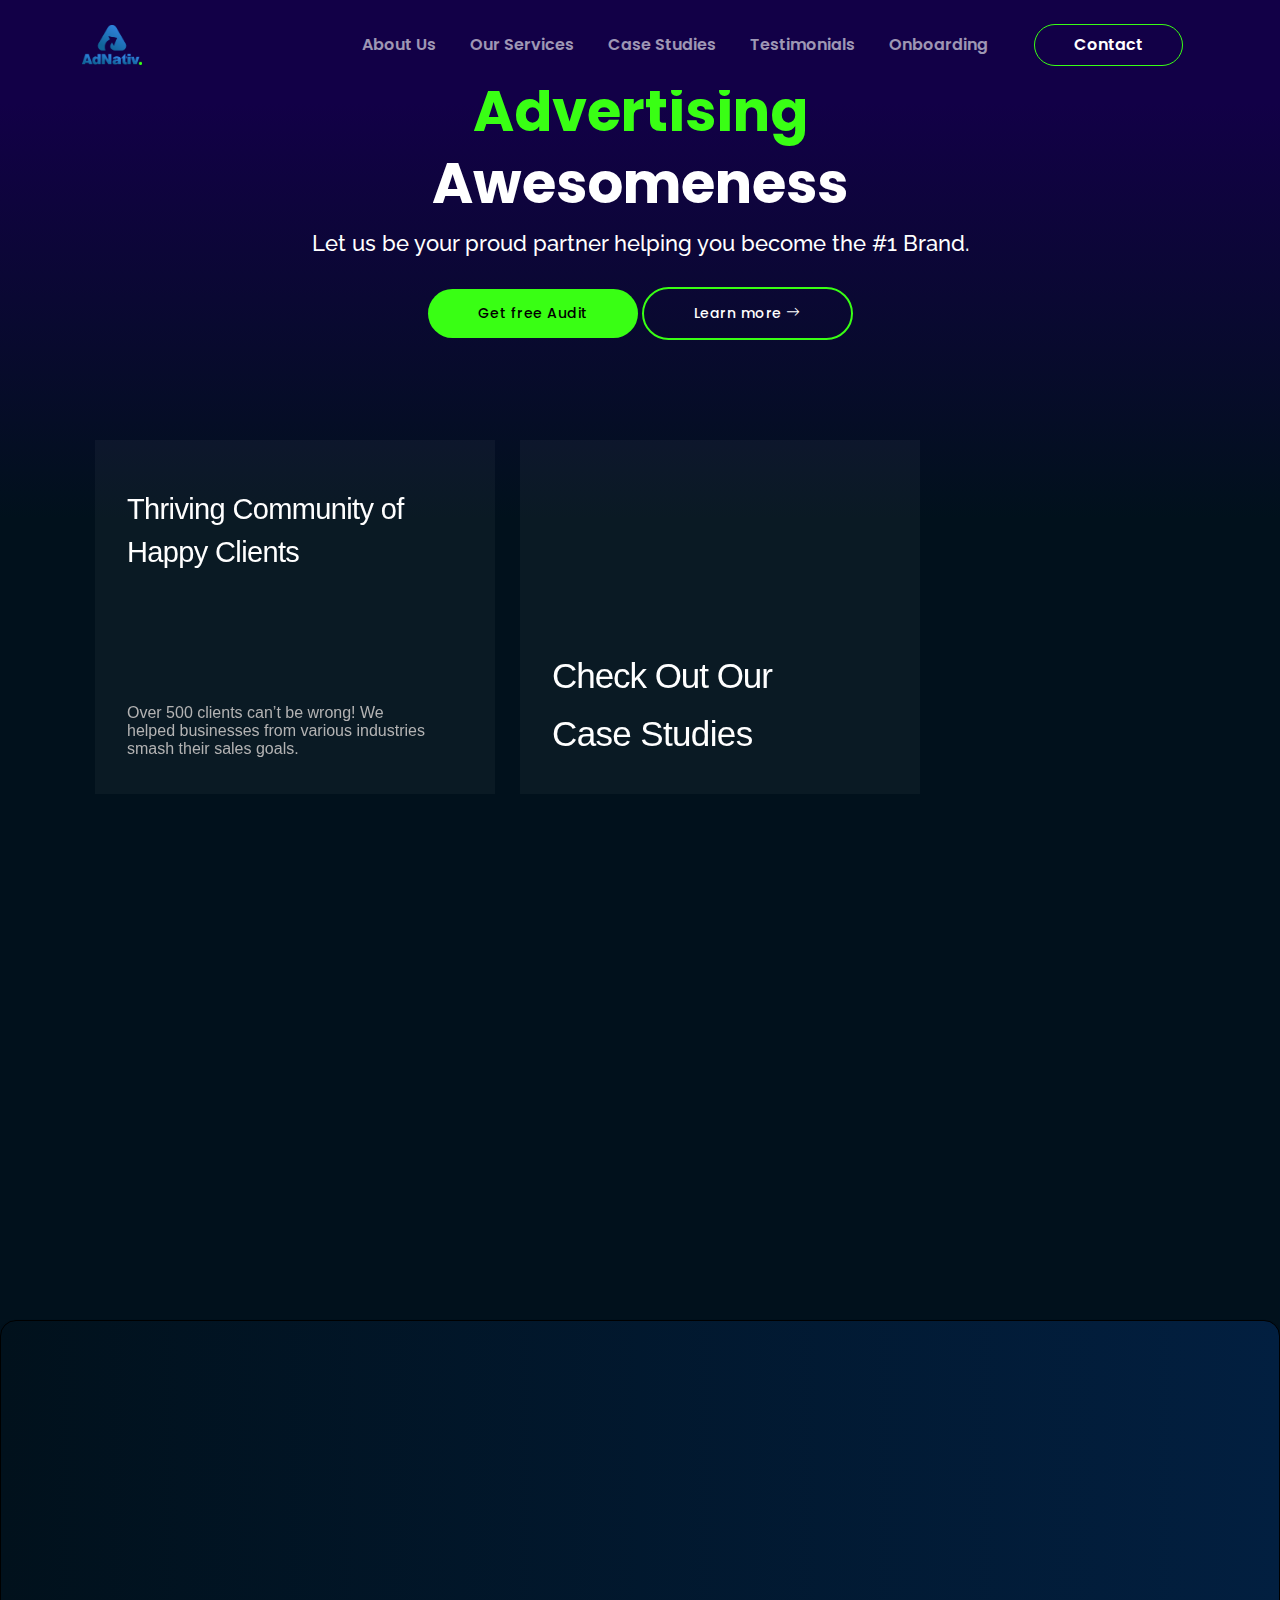
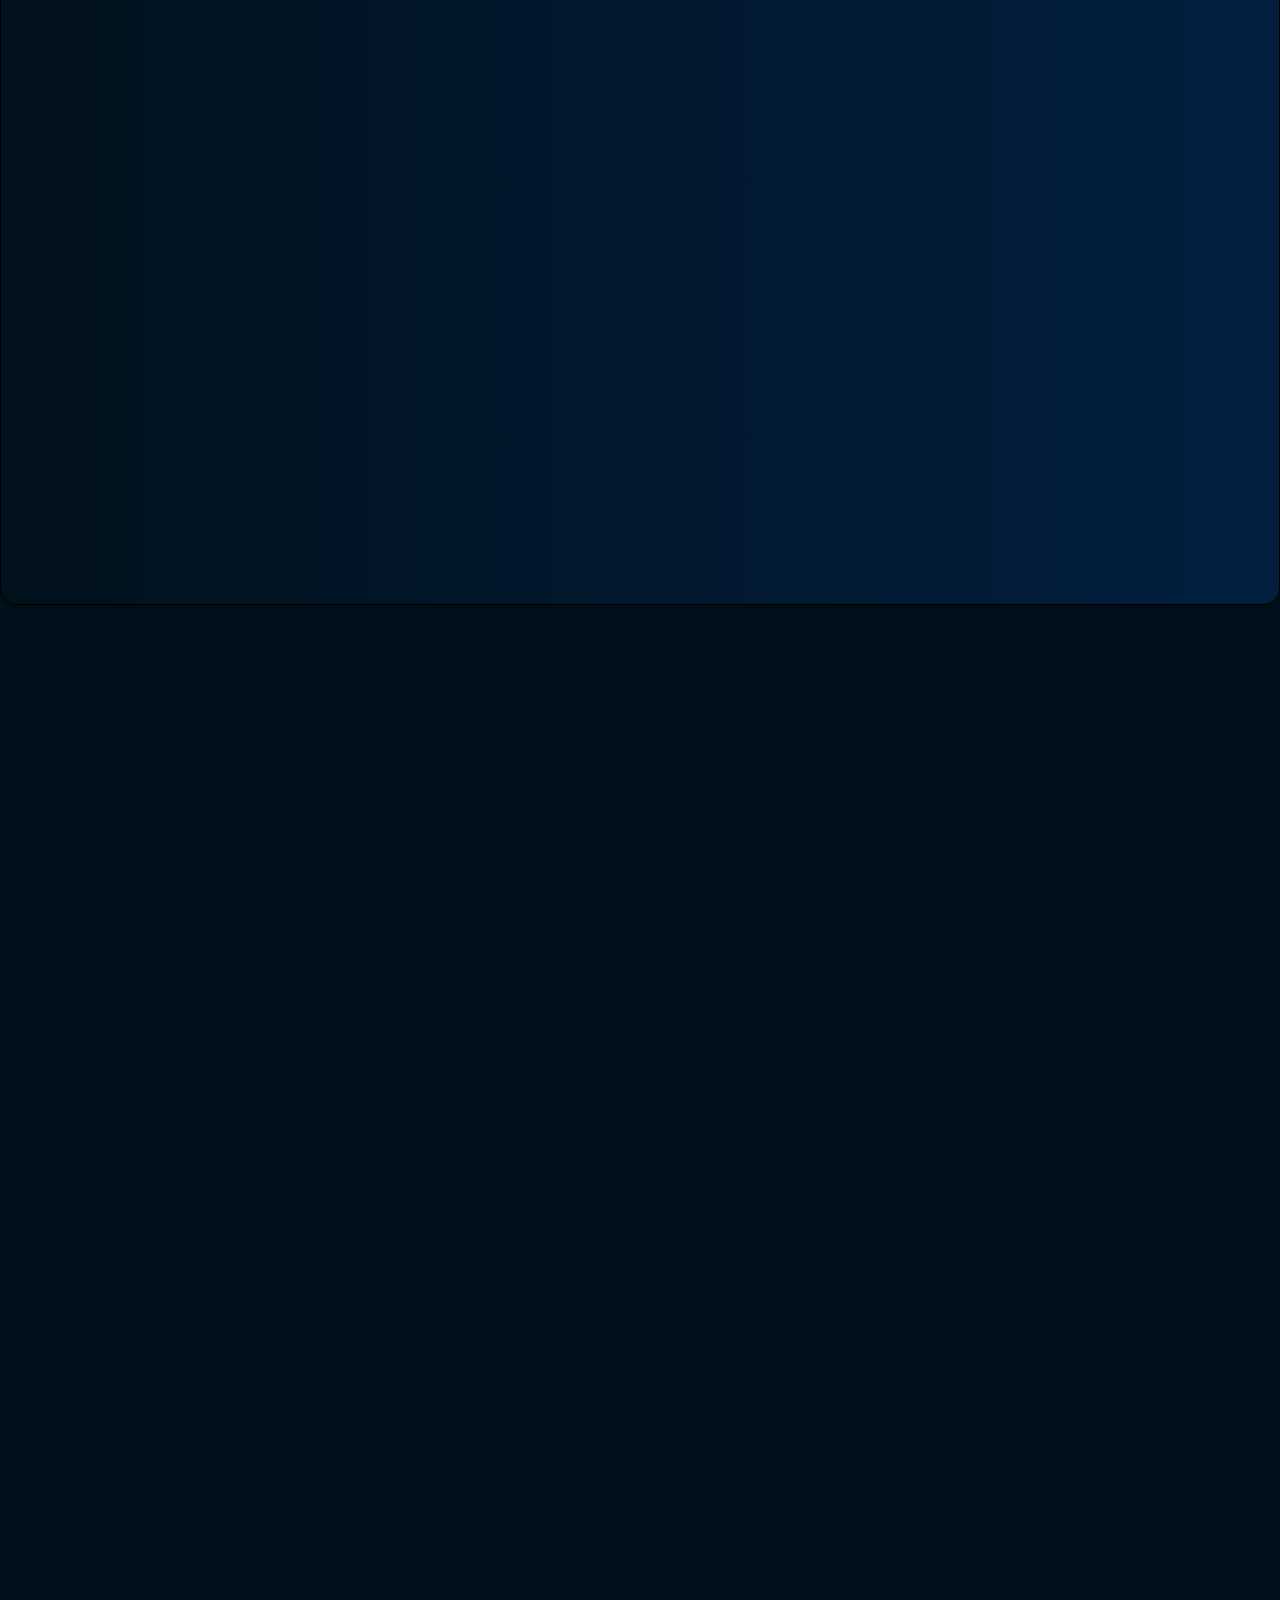
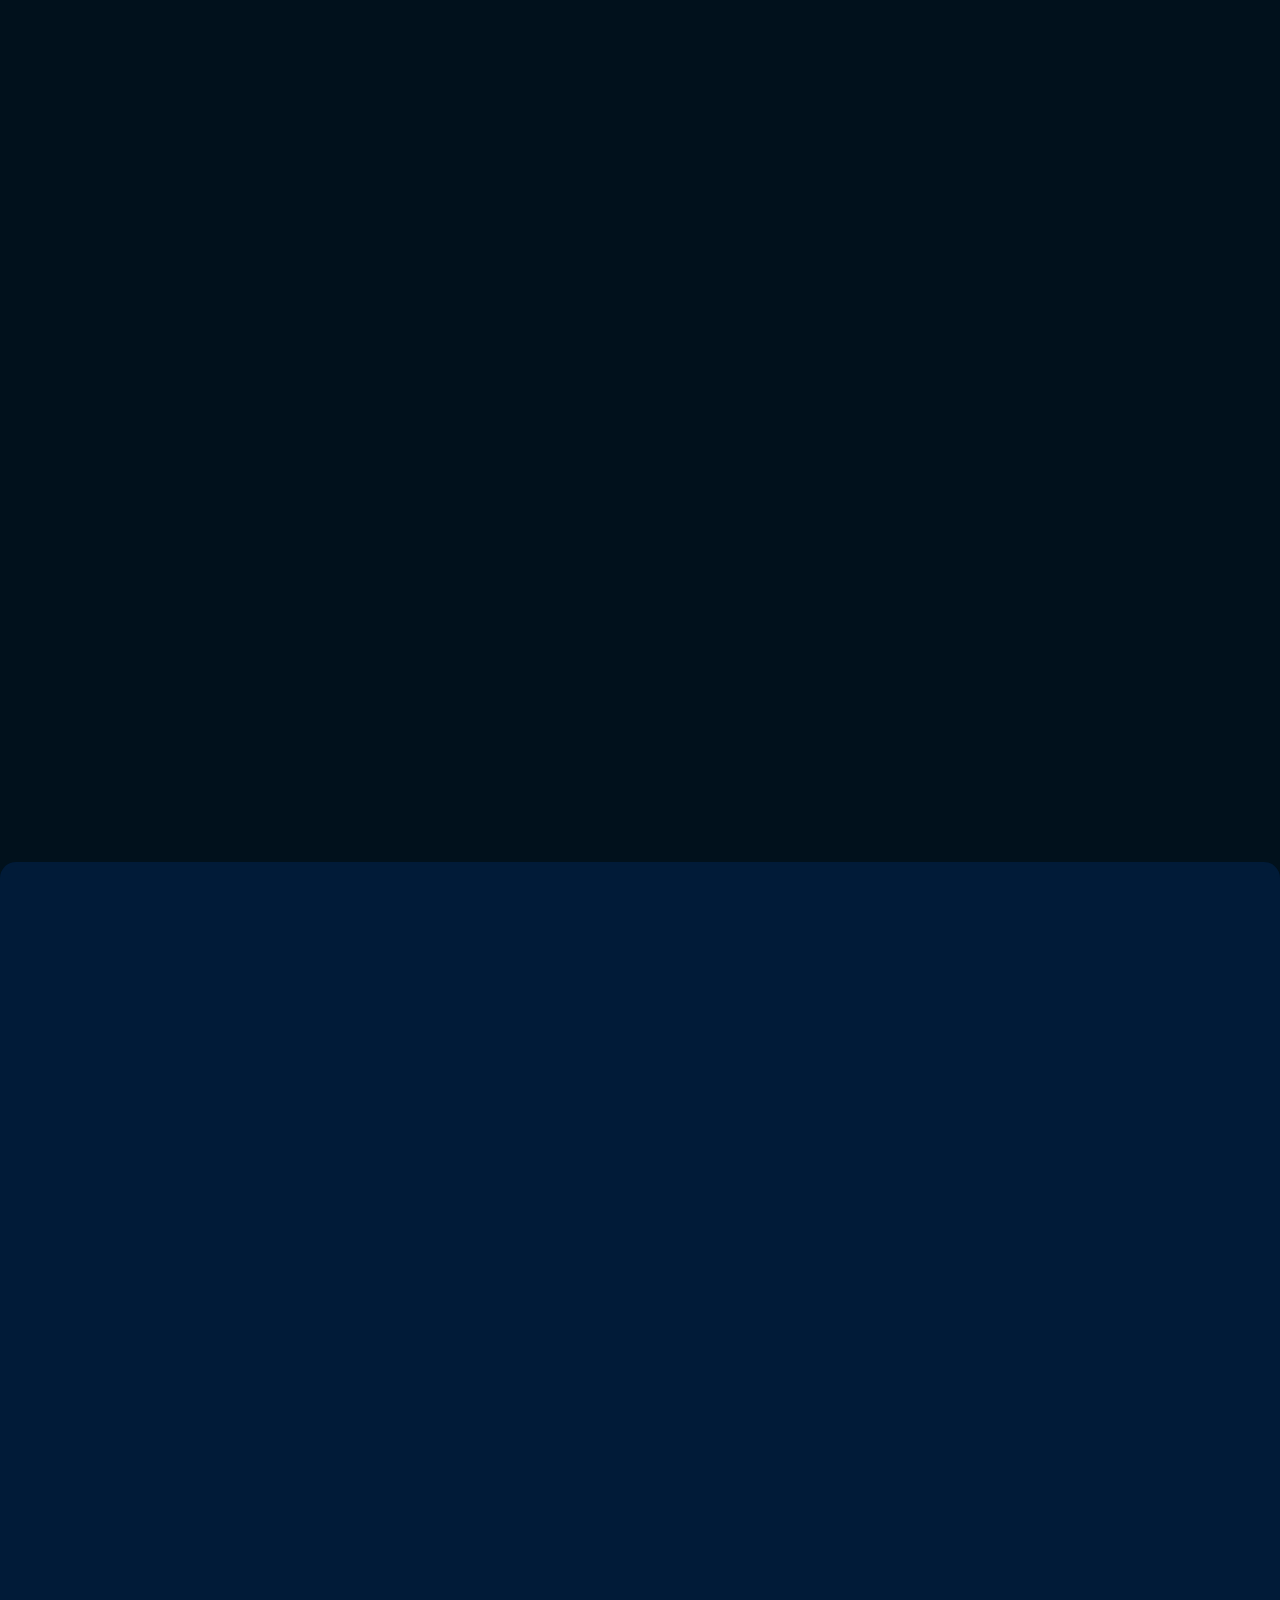
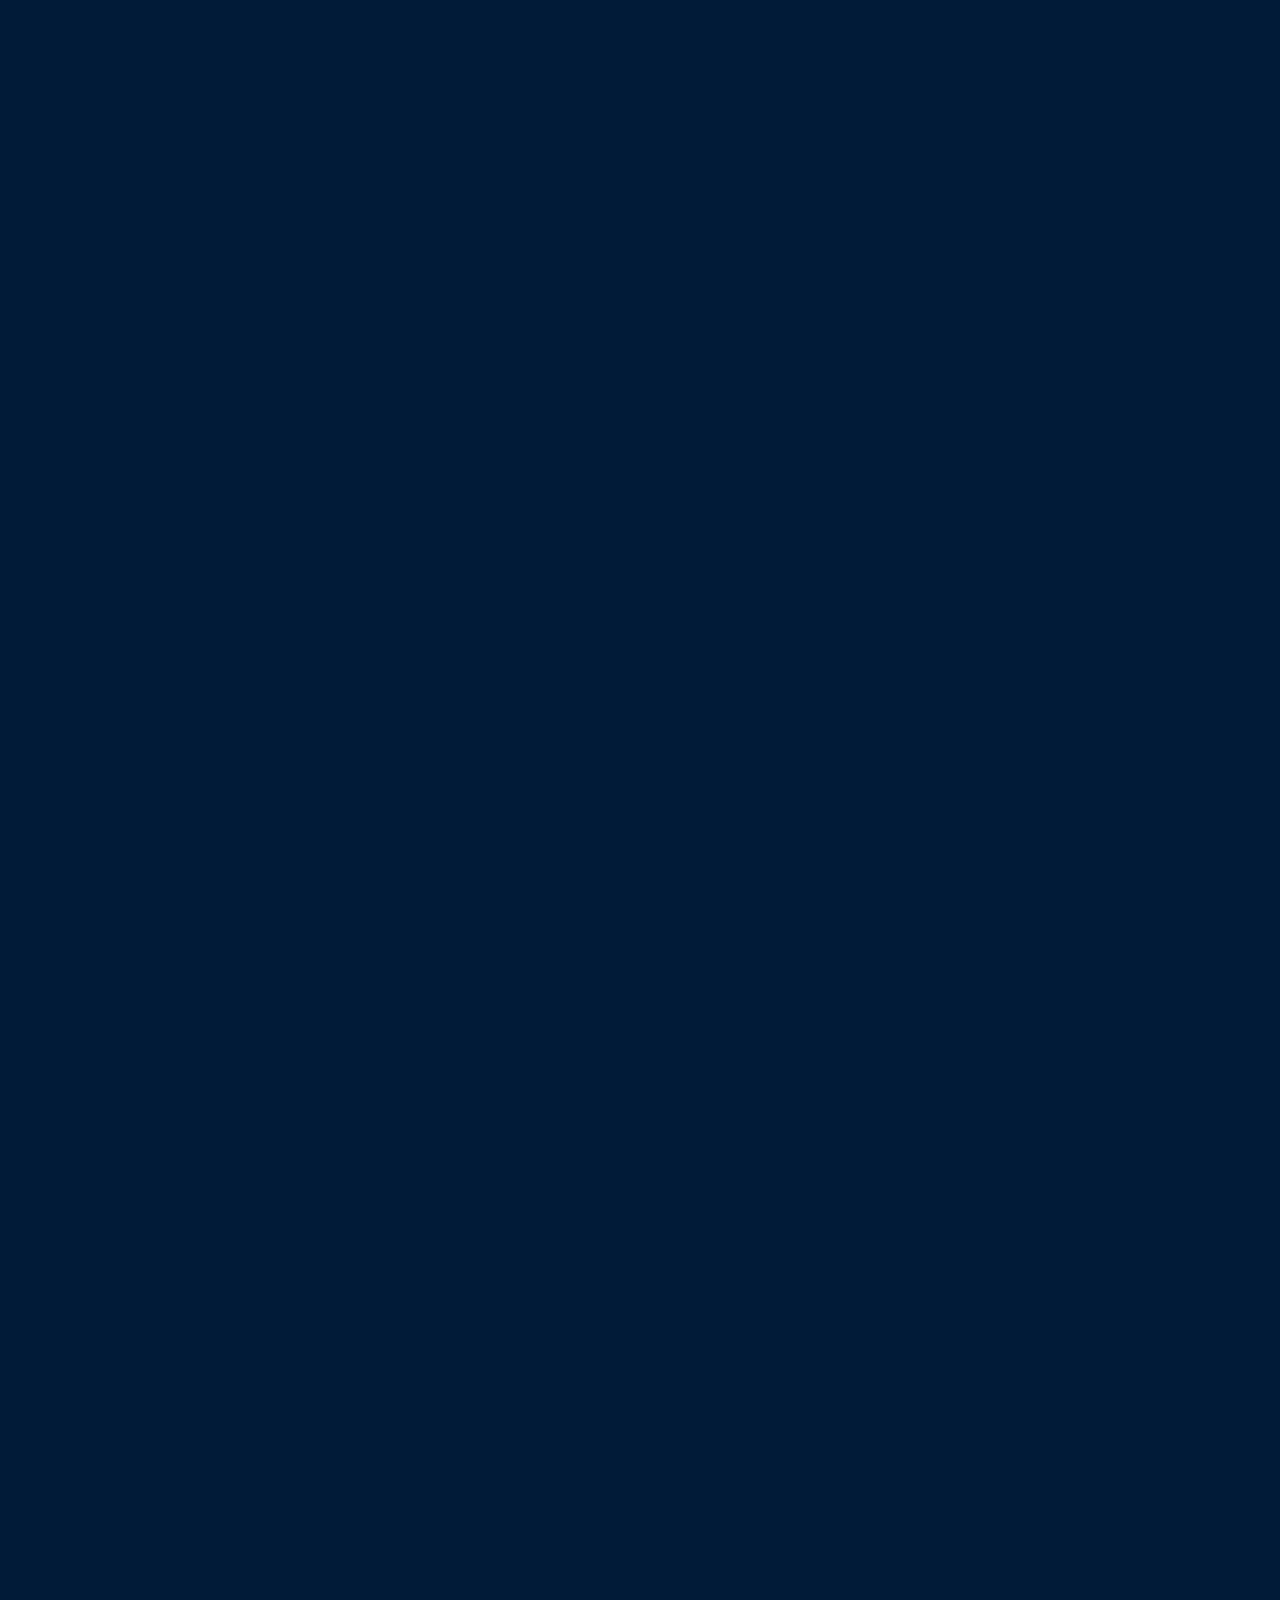
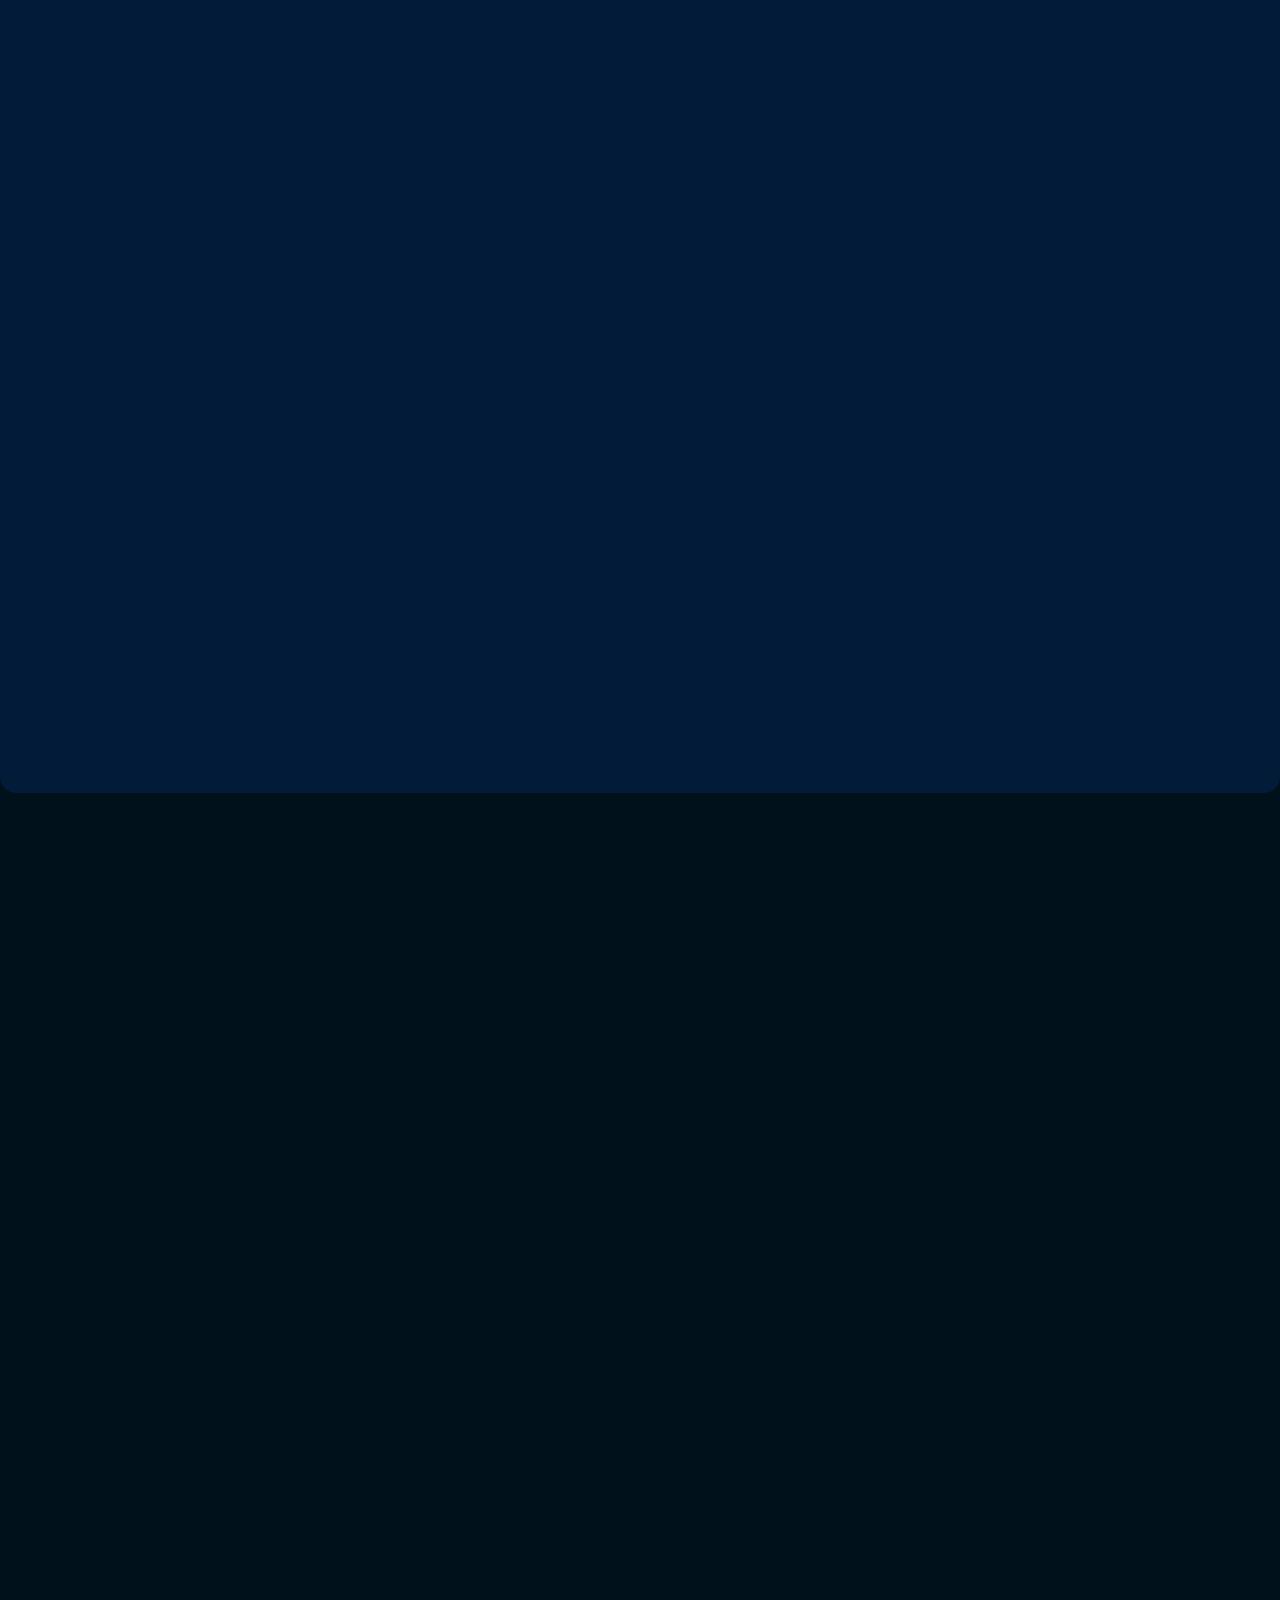
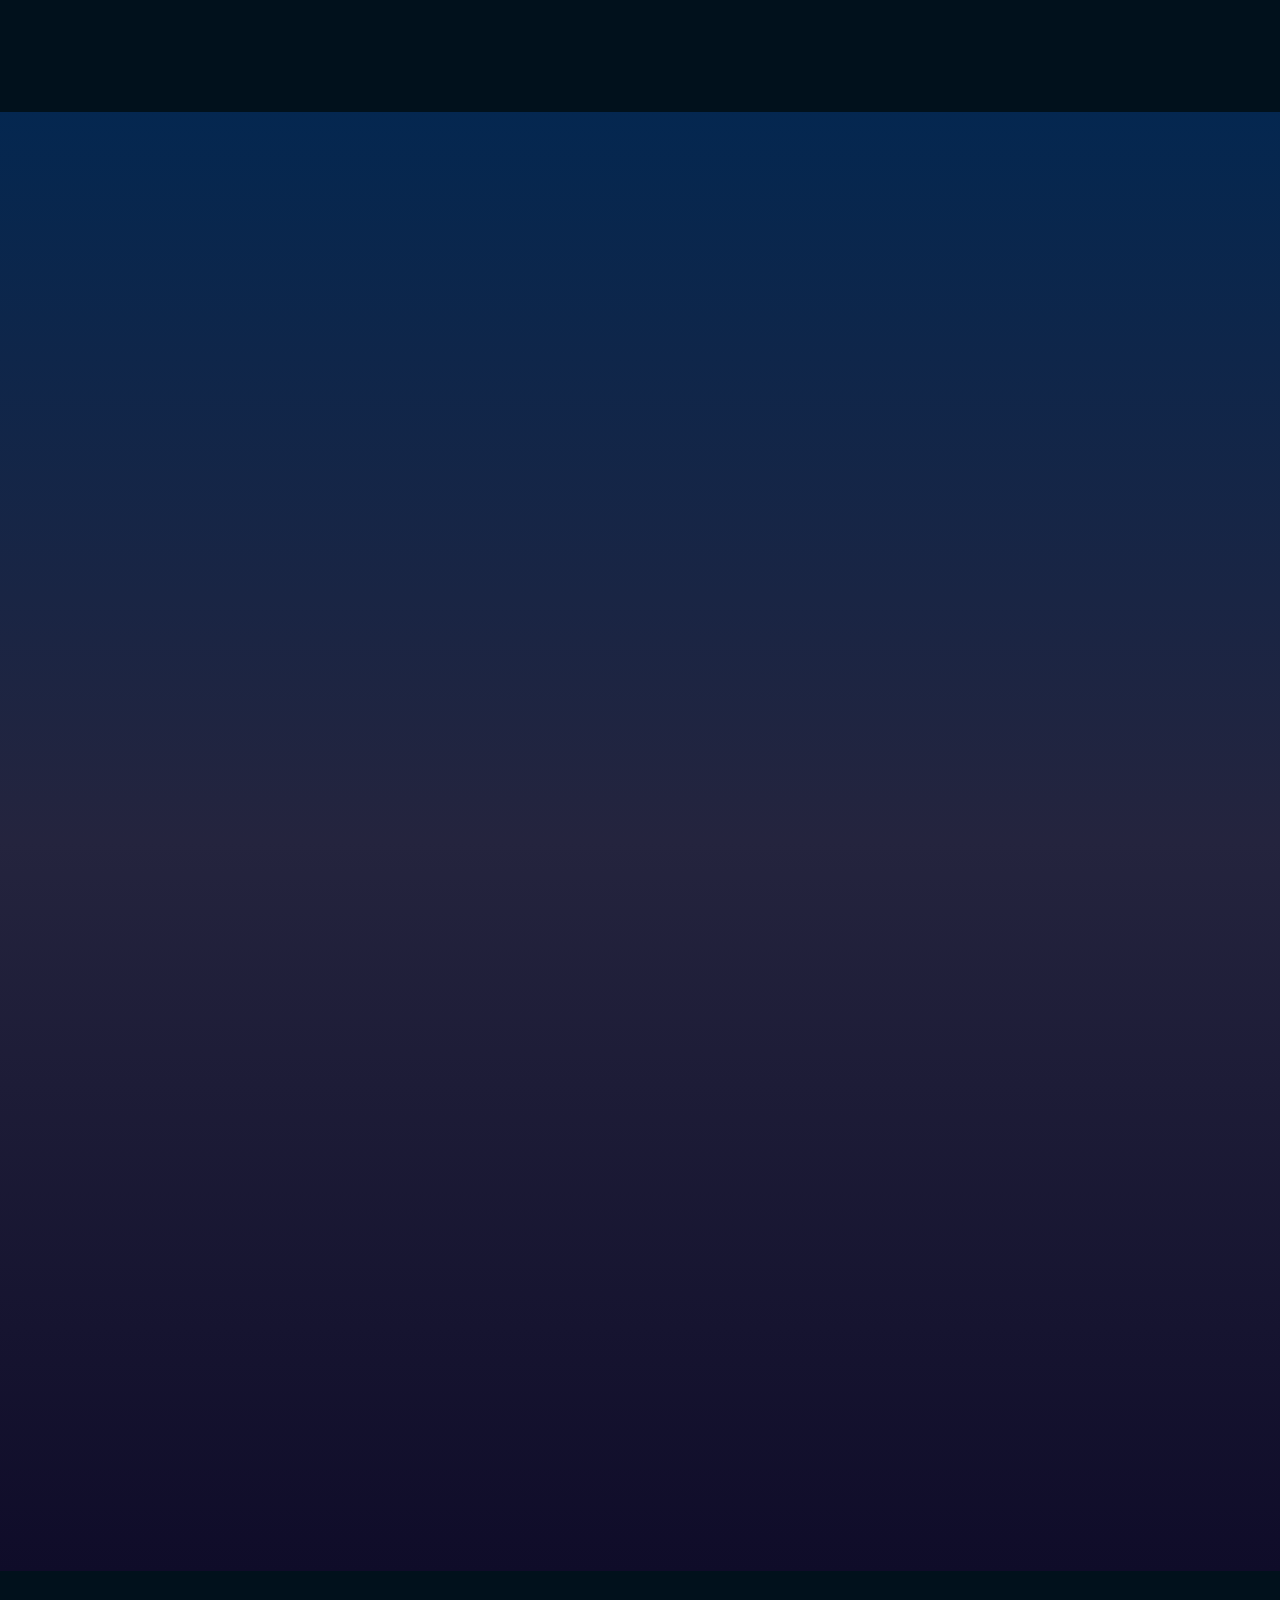
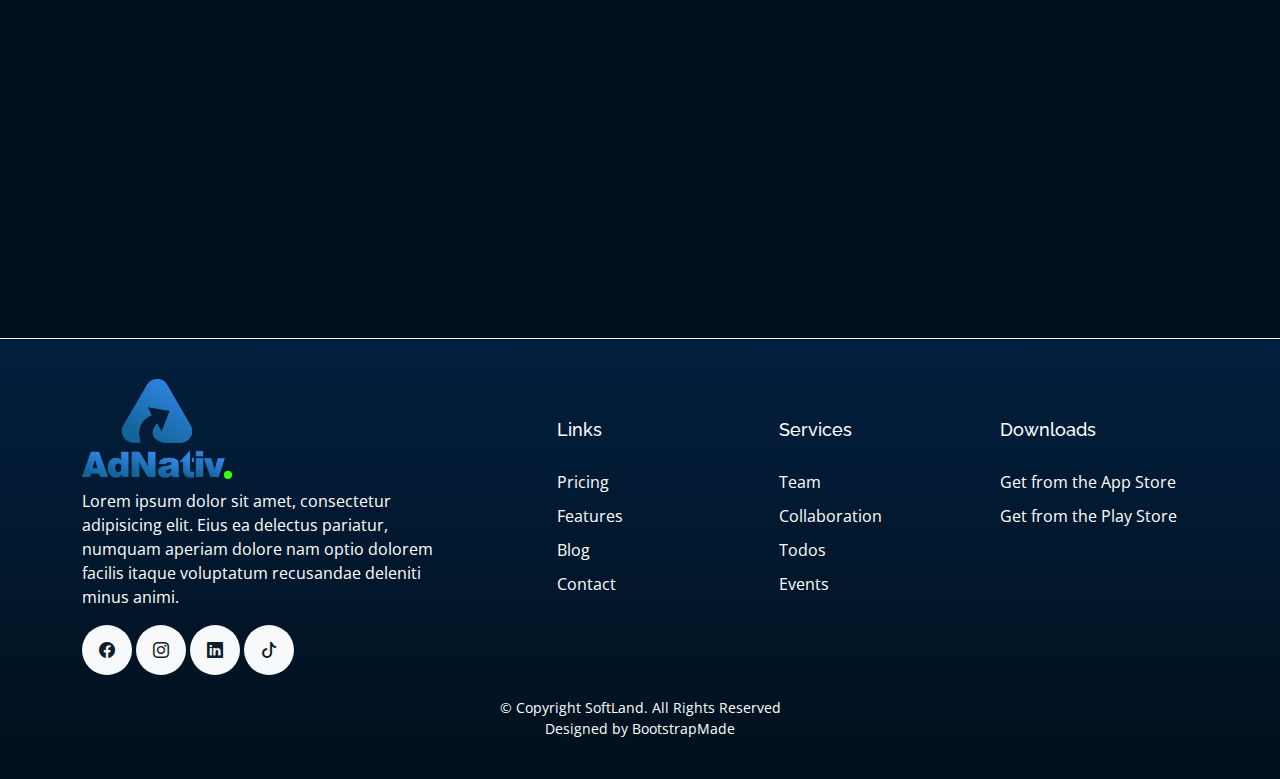
==== commit 98f66d84: "Updated" ====
--- a/index.html
+++ b/index.html
@@ -177,48 +177,88 @@
     <div class="container" data-aos="fade-up">
 
       <div class="row content">
-        <div class="col-lg-6">
+        <div class="col-lg-12">
 
           <div class="section-title" data-aos="fade-right" data-aos-delay="100">
-            <h2>About Us</h2>
-            <p>We help in your growth. </p>
-          </div>
-
-        </div>
-        <div class="col-lg-6 pt-4 pt-lg-0" data-aos="fade-left" data-aos-delay="200">
+            <h2>Our Story</h2>
+            <p>Take a Road to Success with AdNativ.</p>
+          </div>
+
+        </div>
+
+      </div>
+
+      <div class="row content" style="margin-bottom: 19px;">
+
+        <div class="col-lg-12 pt-4 pt-lg-0" data-aos="fade-left" data-aos-delay="200">
+
           <p>
-            A firm committed to provide professional services and helps to develop your business. We were established to
-            provide
-            services in accountancy and business advisory to individuals, partnerships and limited companies in small
-            and medium
-            size business sector.
+            Back in 2018-2019, the AdNativ co-founders were baffled by the nightmare businesses faced with Amazon
+            advertising.
+            Profits seemed out of reach and the struggle was real!
           </p>
-        </div>
-      </div>
+
+          <p>
+
+
+            Fast forward to today, Amazon's platform is still tricky and eats up profits through advertising costs.
+
+
+          </p>
+          <p>
+
+
+
+            That's when we decided to roll up our sleeves and create AdNativ. We knew businesses needed a helping hand
+            to boost
+            profits in the marketplace, so we dived into the world of advertising services.
+
+
+          </p>
+          <p>
+
+
+            Our mission? To help you conquer Amazon, not just get your foot in the door, but truly stand out. Our
+            skilled team works
+            with you as partners, navigating the Amazon ecosystem together.
+
+          </p>
+          <p>
+
+
+            Want to enhance your profits? We’re wizards at cutting through the complexities and leading you towards
+            success
+                      </p>
+
+        </div>
+
+      </div>
+
+
       <div class="stats-container">
         <div class="stat-card">
           <div class="counter-row" style="display: flex; align-items: baseline;">
-            <span data-purecounter-start="0" data-purecounter-end="113" data-purecounter-duration="1"
+            <span data-purecounter-start="0" data-purecounter-end="4" data-purecounter-duration="1"
+              class="purecounter"></span>
+            <h3>+</h3>
+          </div>
+          <p>Years in the Game</p>
+        </div>
+        <div class="stat-card">
+          <div class="counter-row" style="display: flex; align-items: baseline;">
+            <span data-purecounter-start="0" data-purecounter-end="118" data-purecounter-duration="1"
               class="purecounter"></span>
             <h3>%</h3>
           </div>
-          <p>Avg PPC profit growth</p>
+          <p>Average Sales Boost</p>
         </div>
         <div class="stat-card">
           <div class="counter-row" style="display: flex; align-items: baseline;">
-            <span data-purecounter-start="0" data-purecounter-end="113" data-purecounter-duration="1"
+            <span data-purecounter-start="0" data-purecounter-end="100" data-purecounter-duration="1"
               class="purecounter"></span>
-            <h3>%</h3>
-          </div>
-          <p>Avg PPC profit growth</p>
-        </div>
-        <div class="stat-card">
-          <div class="counter-row" style="display: flex; align-items: baseline;">
-            <span data-purecounter-start="0" data-purecounter-end="113" data-purecounter-duration="1"
-              class="purecounter"></span>
-            <h3>%</h3>
-          </div>
-          <p>Avg PPC profit growth</p>
+            <h3>+</h3>
+          </div>
+          <p>Successful Campaigns</p>
         </div>
       </div>
       <div class="text-center">
--- a/assets/css/style.css
+++ b/assets/css/style.css
@@ -6,10 +6,10 @@
   color: #ffffff;
   /* background: linear-gradient(to bottom, #120047, #01111c); */
   /* background: linear-gradient(to bottom, #120047 10%, #01111c 10%); */
-  /* background: linear-gradient(to bottom, #120047 2%, #01111c 2%); */
+  background: linear-gradient(to bottom, #120047 0%, #120047 1%, #01111c 5%, #01111c 100%);
   /* background: linear-gradient(to bottom, #120047 0%, #120047 10%, #01111c 100%); */
 
-  background: linear-gradient(to bottom, #120047 0%, #120047 1%, #01111c 100%);
+  /* background: linear-gradient(to bottom, #120047 0%, #120047 1%, #01111c 100%); */
   /* background: linear-gradient(to bottom, #120047 0%, #120047 2%, #01111c 100%); */
   /* background: linear-gradient(5deg, #000E1E, #2c2b53); */
   /* background: linear-gradient(to bottom, #4e73df, #4d6afc, #3762f3); */
@@ -548,7 +548,7 @@
 }
 
 #hero .container {
-  padding-top: 80px;
+  /* padding-top: 80px; */
 }
 
 #hero h1 {
@@ -562,7 +562,7 @@
 
 @media (max-width: 450px) and (min-width: 330px) {
   #hero .container {
-    padding-top: -9px;
+    /* padding-top: -9px; */
   }
 
   #hero h1 {
@@ -1033,8 +1033,8 @@
 --------------------------------------------------------------*/
 .about {
   /* background: url("../img/ppc/Rectangle 7.png"); */
-  /* background: linear-gradient(-90deg, #021f40, #01111c); */
-  background-color: #ffffff0a;
+  background: linear-gradient(-90deg, #021f40, #01111c);
+  /* background: linear-gradient(to bottom, #120047 0%, #120047 10%, #01111c 5%, #01111c 100%); */
   background-size: 100% auto;
   /* Specify the width as 100% and let the height adjust automatically */
   background-position: center;
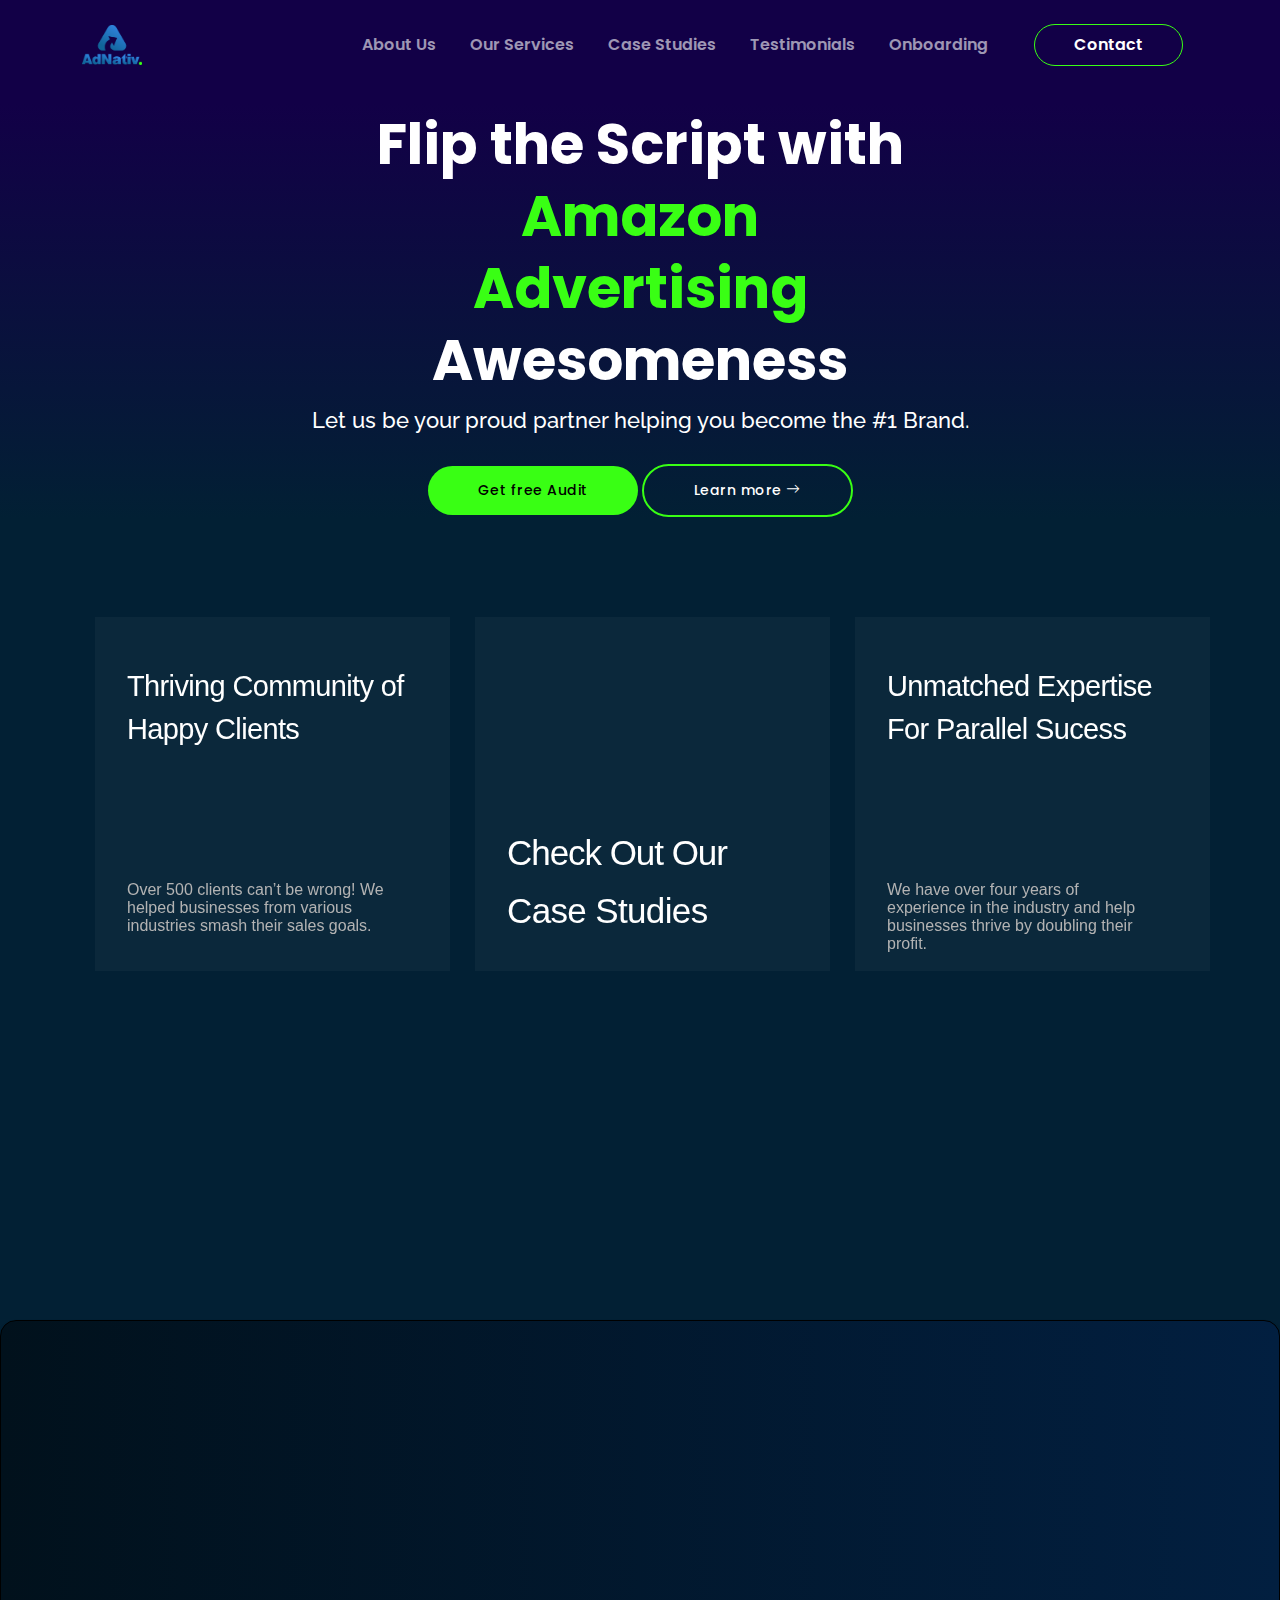
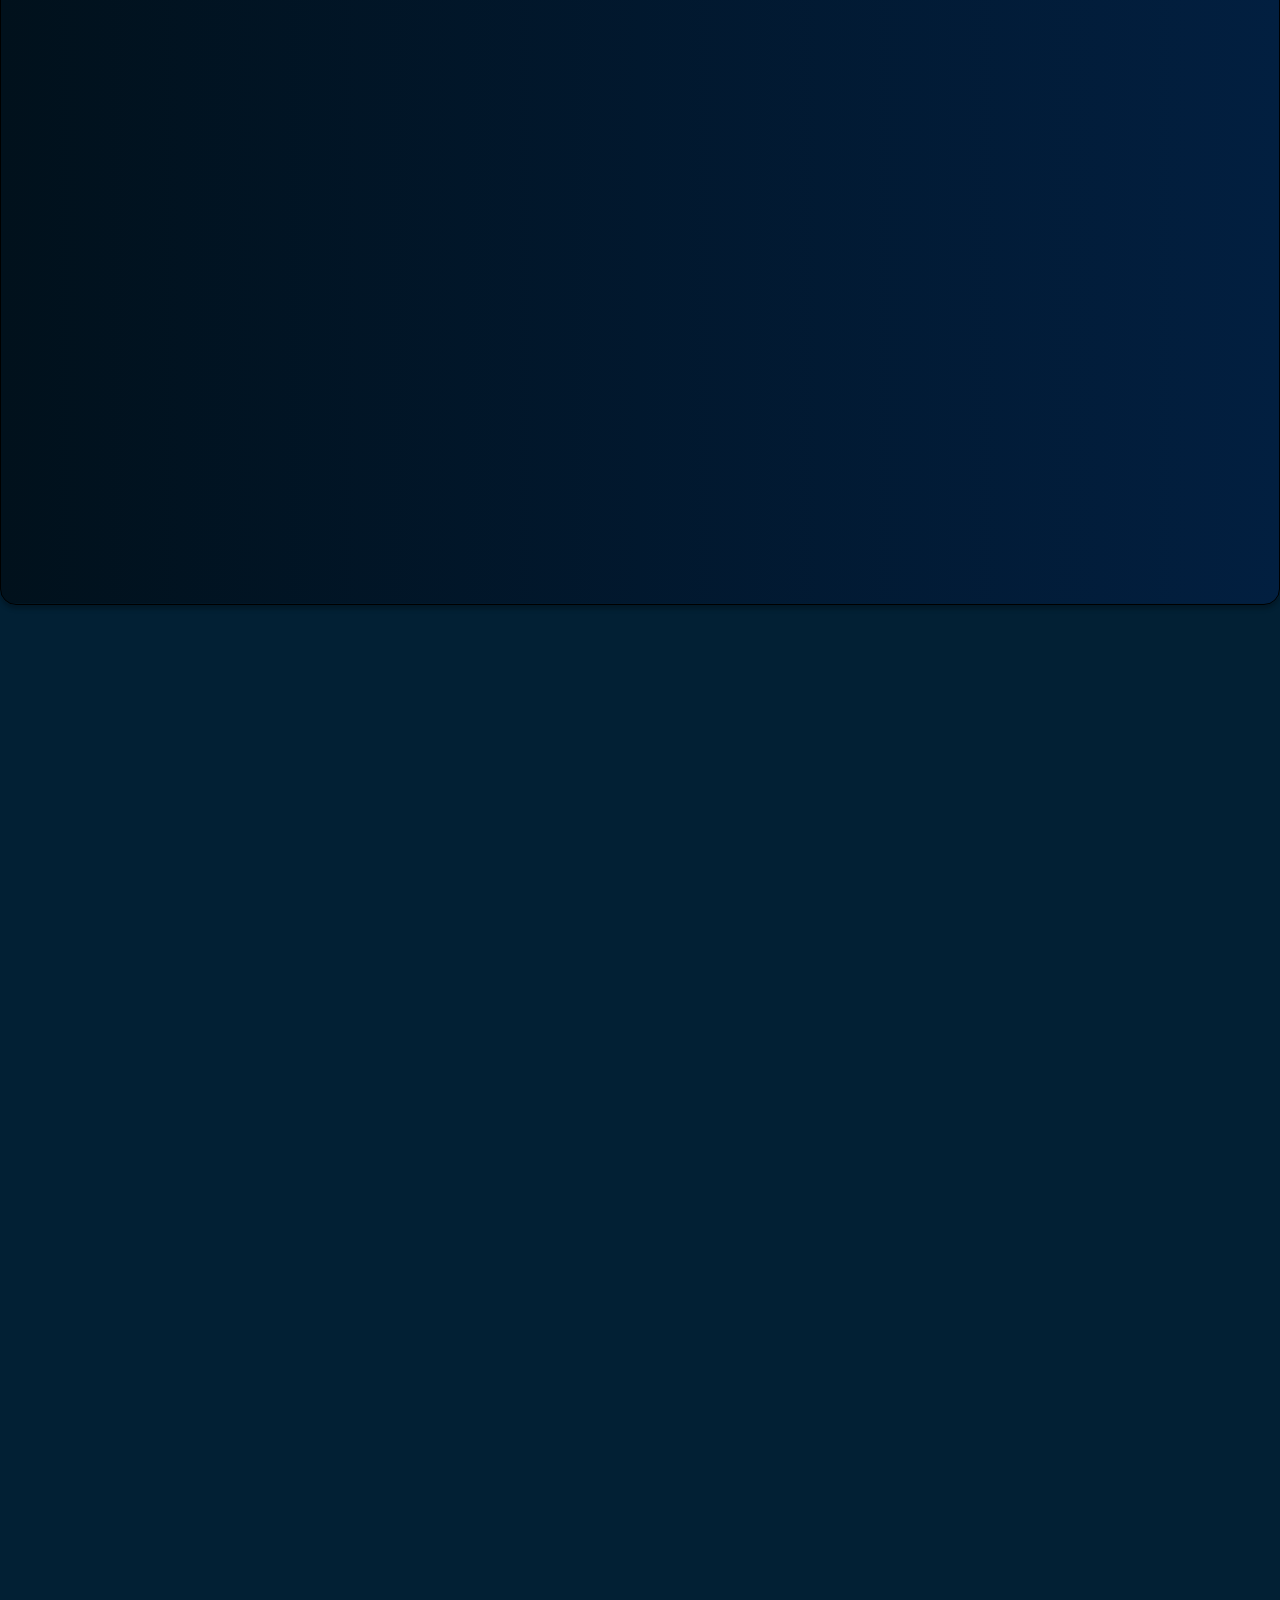
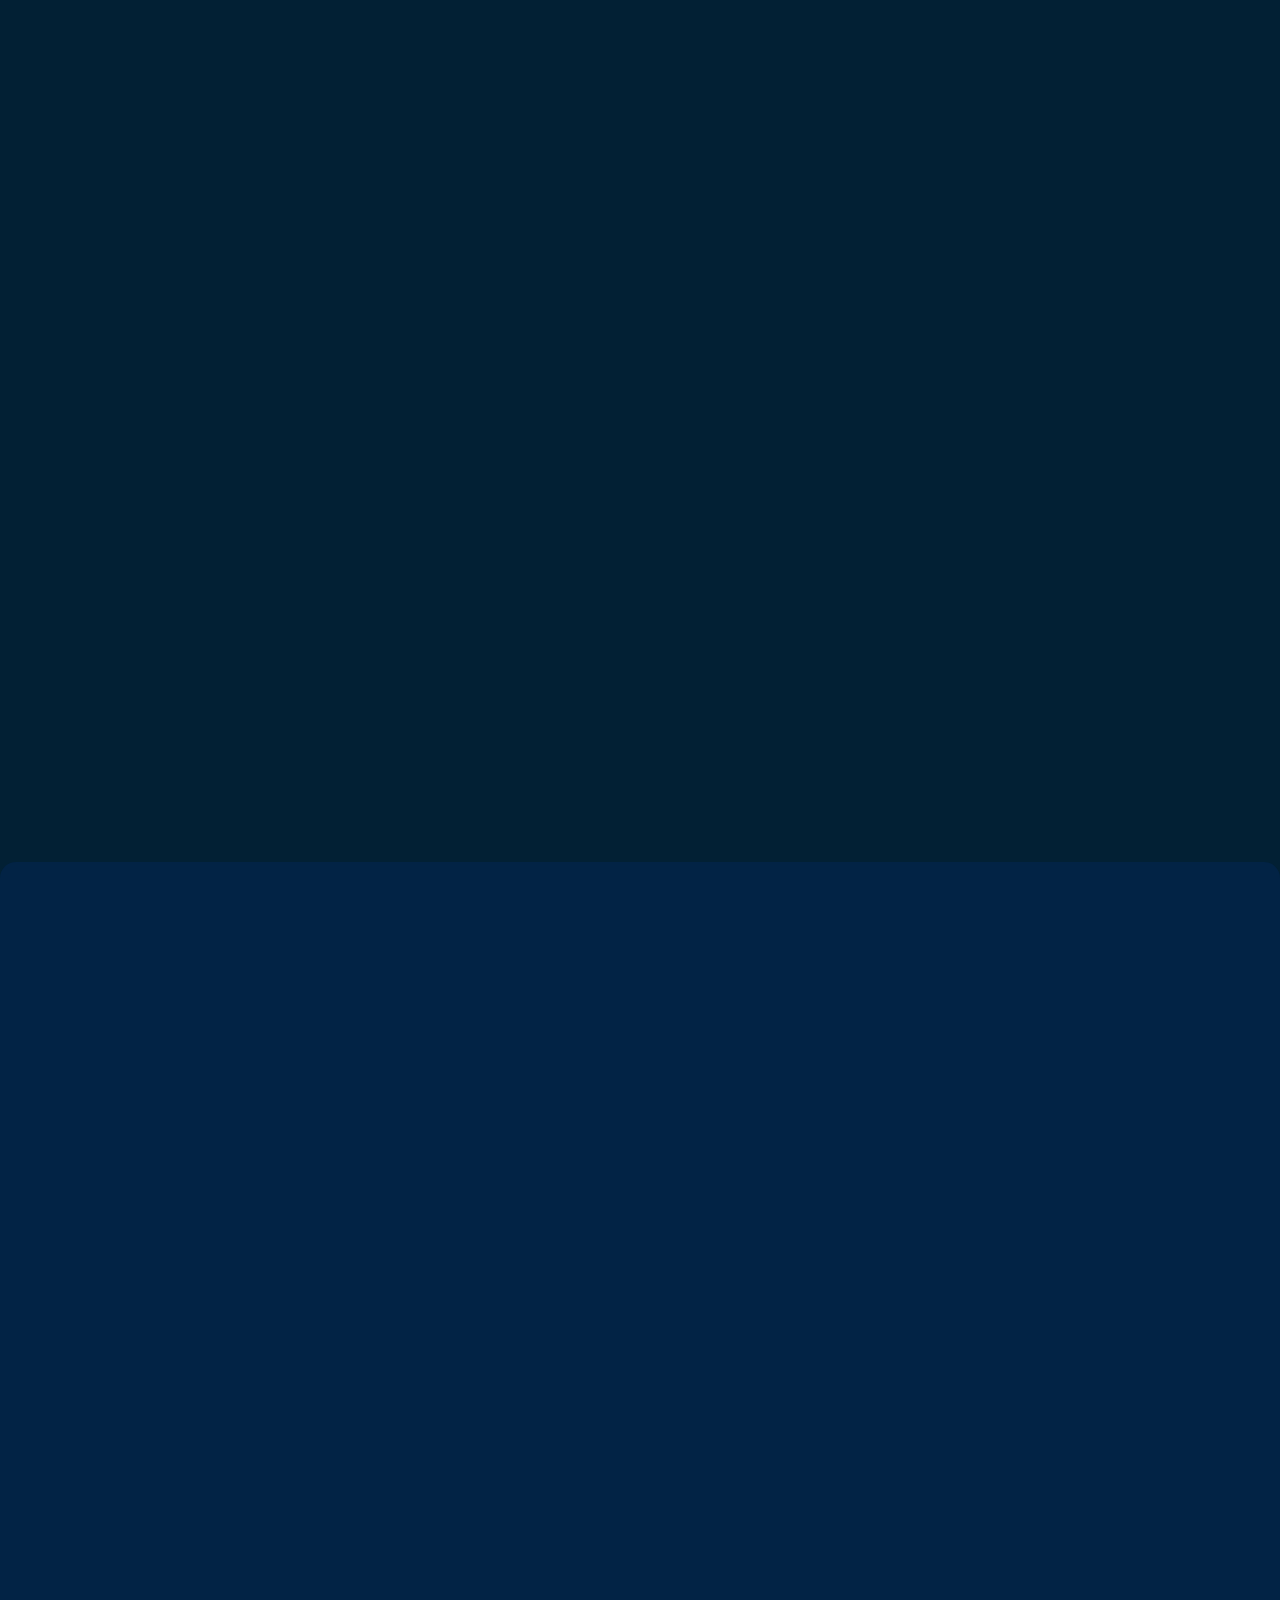
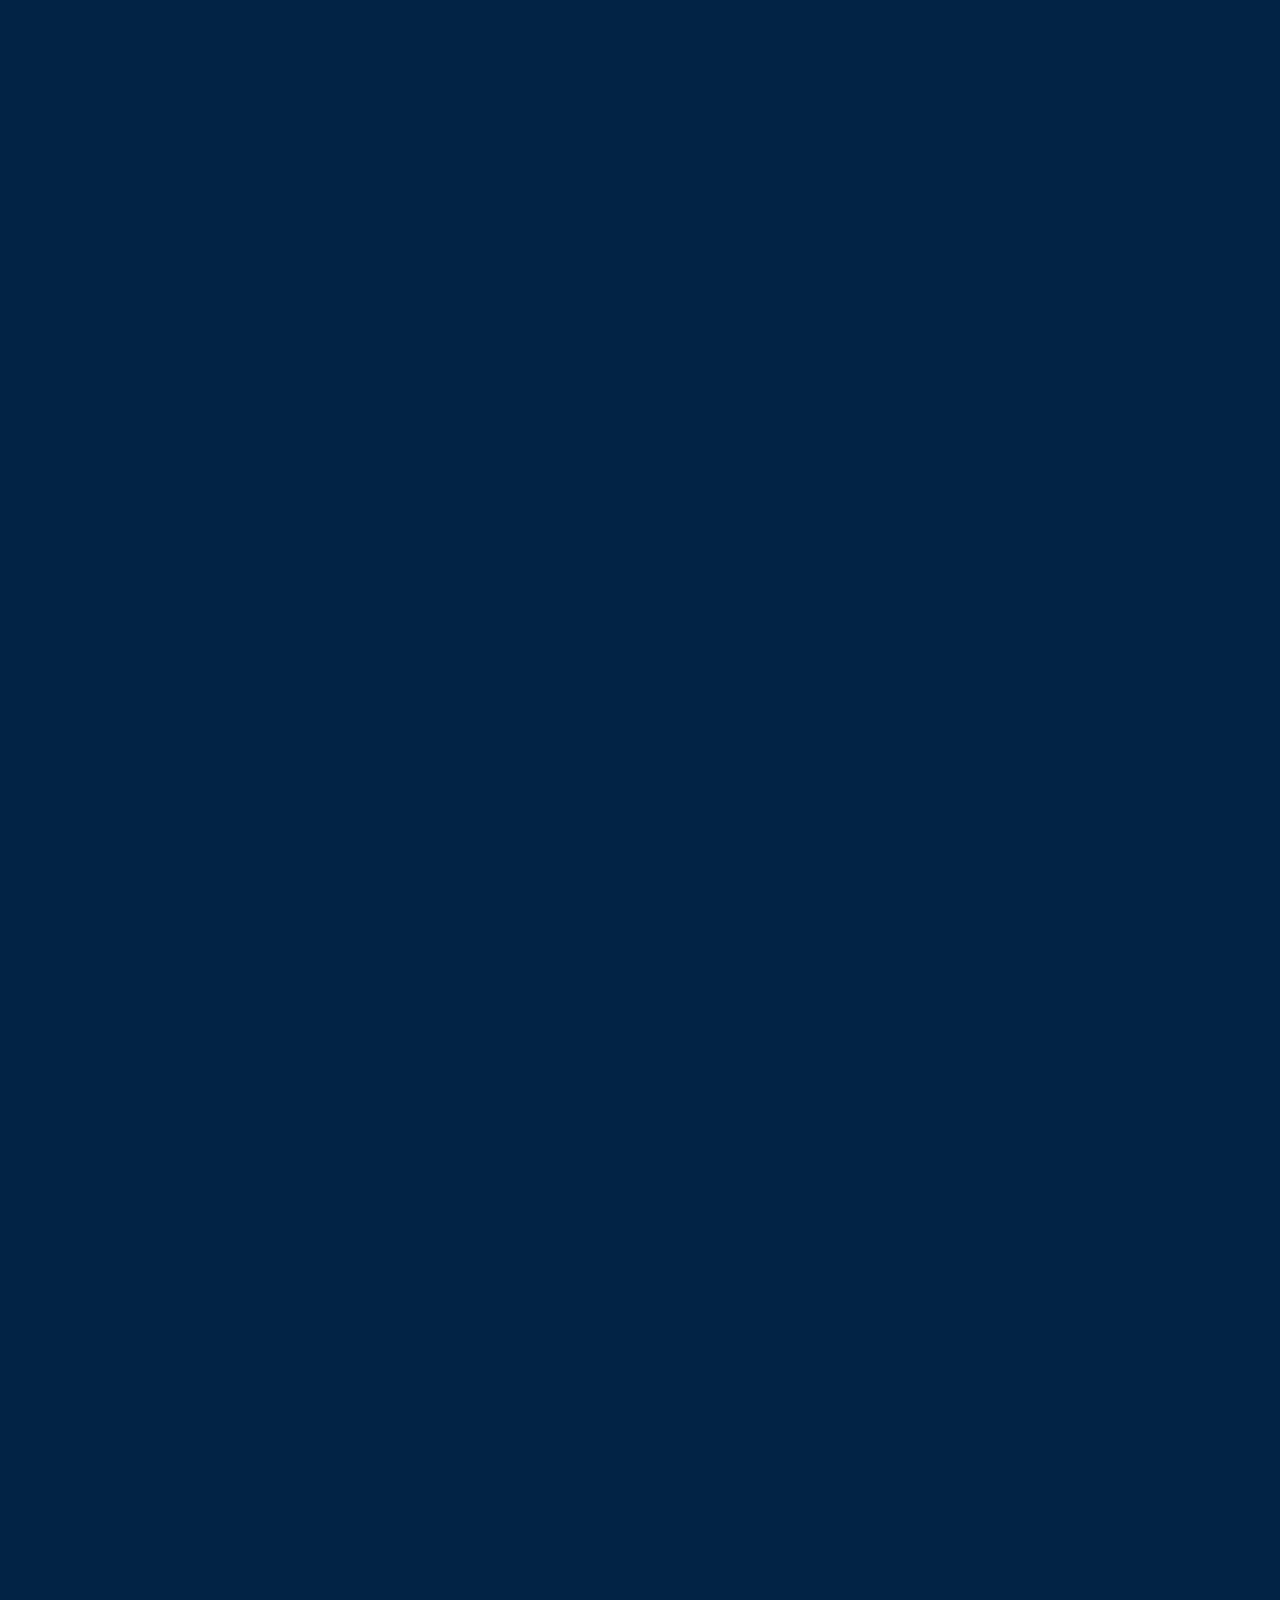
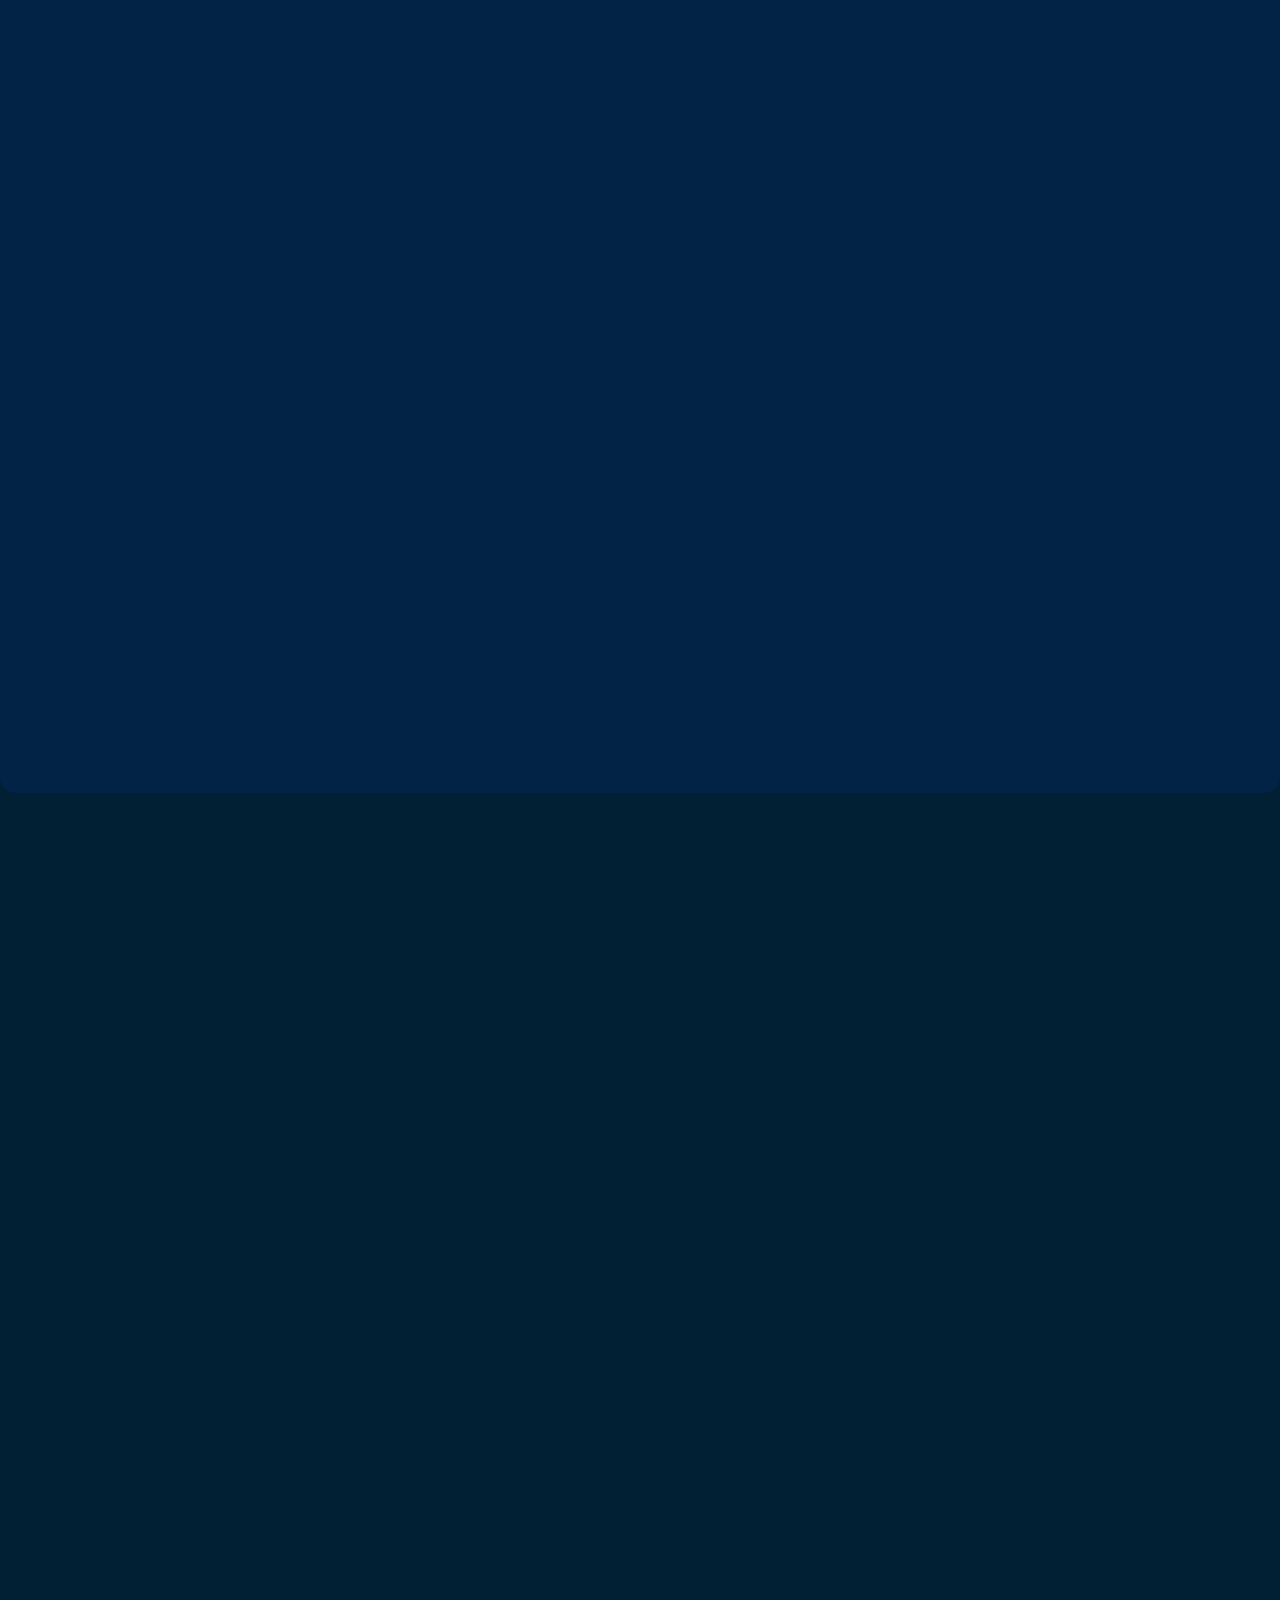
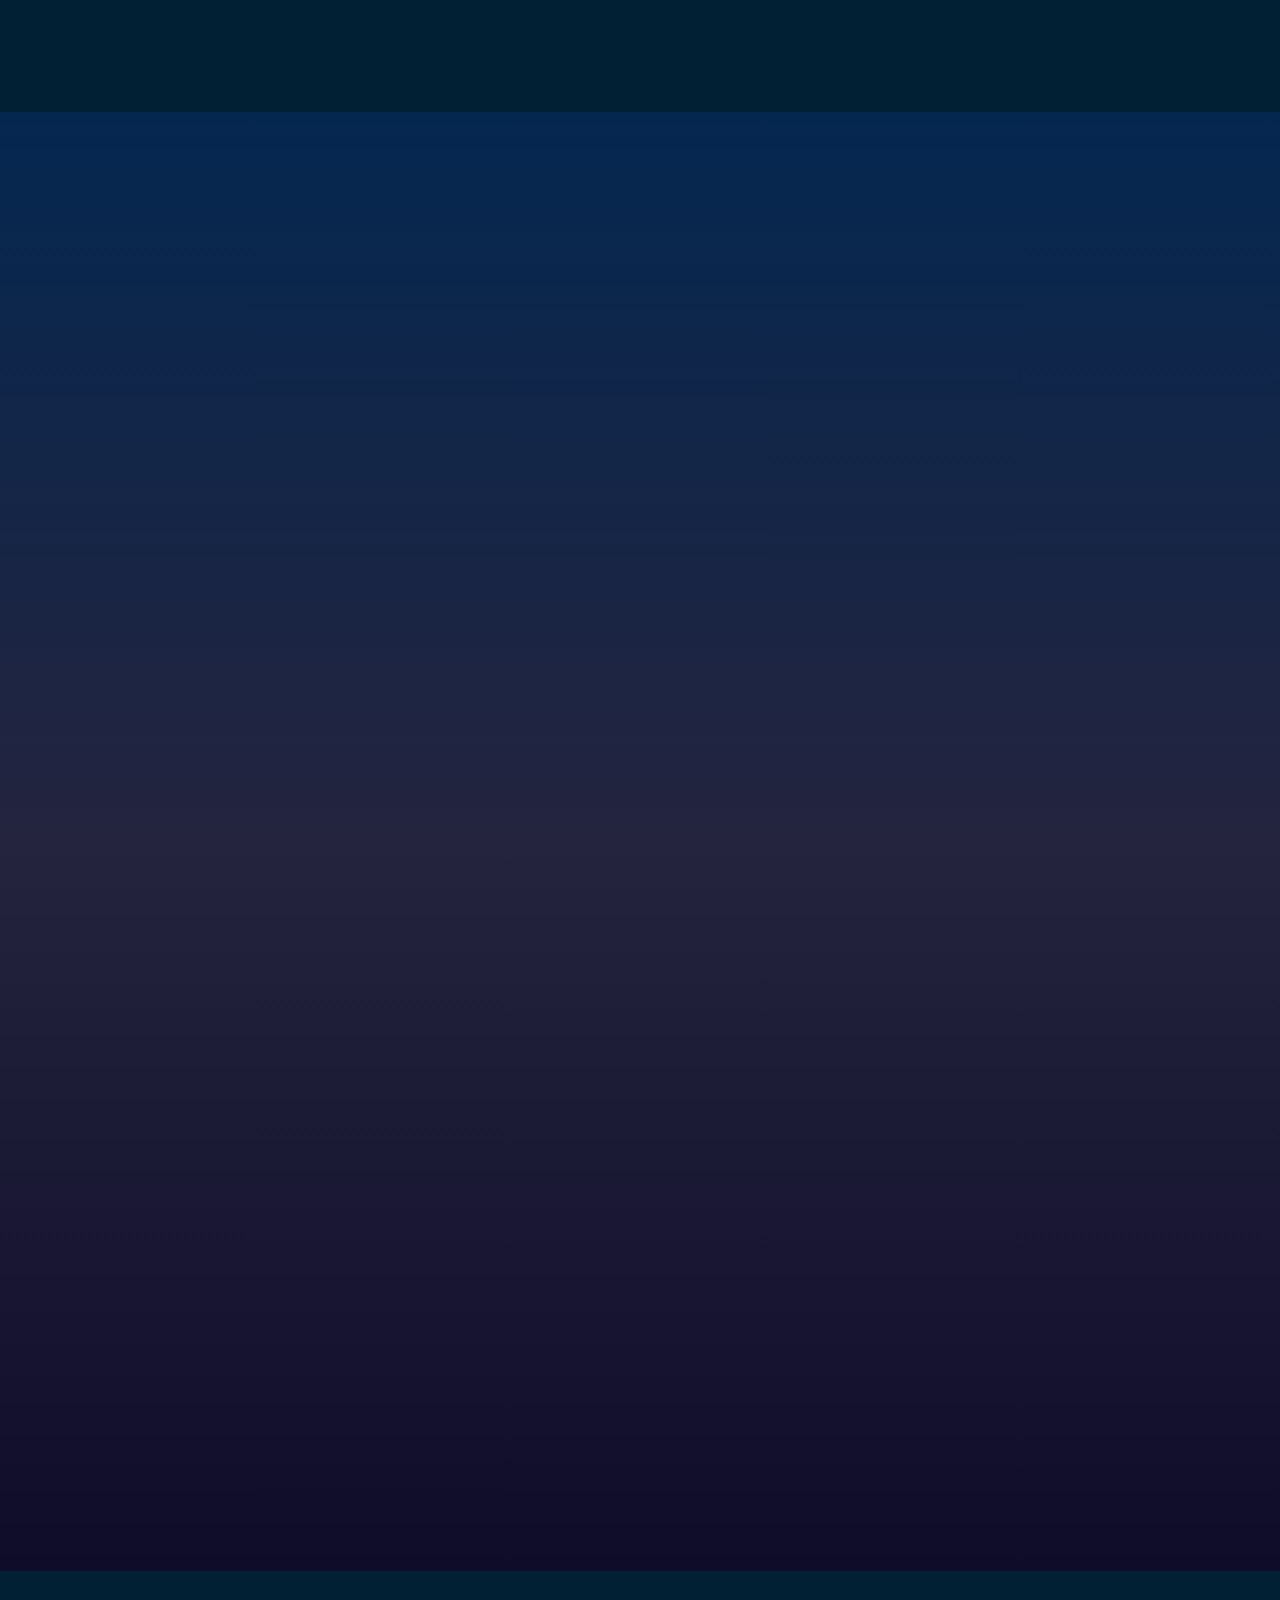
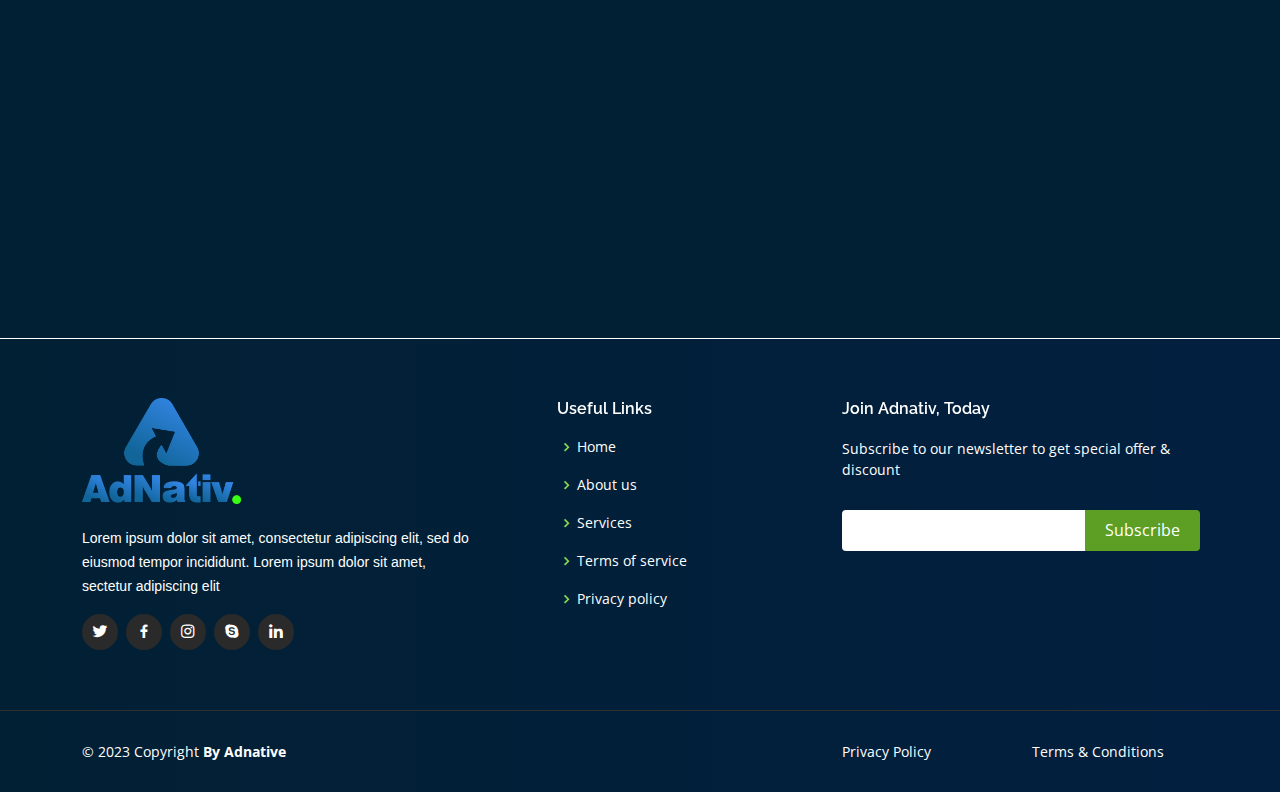
==== commit 85a64f24: "Added footer" ====
--- a/index.html
+++ b/index.html
@@ -133,7 +133,7 @@
             doubling their profit.</p>
           <div class="icon-box">
 
-            <div class="text-wrapper-4">Unmatched Expertise For Parallel Sucess</div>
+            <div class="text-wrapper-4">Unmatched Expertise </br> For Parallel Sucess</div>
 
           </div>
         </div>
@@ -861,67 +861,105 @@
   </section><!-- End Cta Section -->
 
   <!-- ======= Footer ======= -->
-  <footer class="footer" role="contentinfo">
+  <footer id="footer">
+    <div class="footer-top">
+      <div class="container">
+        <div class="row">
+
+          <div class="col-lg-5 col-md-6">
+            <div class="footer-info">
+              <img src="assets/img/website-logo.png" />
+              <!-- <h3>Groovin</h3> -->
+              <p>
+                Lorem ipsum dolor sit amet, consectetur adipiscing elit, sed do </br> eiusmod tempor incididunt. Lorem
+                ipsum
+                dolor sit amet,</br>
+                sectetur adipiscing elit
+
+                <!-- <strong>Phone:</strong> +1 5589 55488 55<br>
+                <strong>Email:</strong> info@example.com<br> -->
+              </p>
+              <div class="social-links mt-3">
+                <a href="#" class="twitter"><i class="bx bxl-twitter"></i></a>
+                <a href="#" class="facebook"><i class="bx bxl-facebook"></i></a>
+                <a href="#" class="instagram"><i class="bx bxl-instagram"></i></a>
+                <a href="#" class="google-plus"><i class="bx bxl-skype"></i></a>
+                <a href="#" class="linkedin"><i class="bx bxl-linkedin"></i></a>
+              </div>
+            </div>
+          </div>
+
+
+
+          <div class="col-lg-3 col-md-6 footer-links">
+
+
+            <h4>Useful Links</h4>
+            <ul>
+              <li><i class="bx bx-chevron-right"></i> <a href="#">Home</a></li>
+              <li><i class="bx bx-chevron-right"></i> <a href="#">About us</a></li>
+              <li><i class="bx bx-chevron-right"></i> <a href="#">Services</a></li>
+              <li><i class="bx bx-chevron-right"></i> <a href="#">Terms of service</a></li>
+              <li><i class="bx bx-chevron-right"></i> <a href="#">Privacy policy</a></li>
+            </ul>
+          </div>
+
+          <div class="col-lg-4 col-md-6 footer-newsletter">
+            <h4>Join Adnativ, Today</h4>
+            <p>Subscribe to our newsletter to get special offer & discount</p>
+            <form action="" method="post">
+              <input type="email" name="email"><input type="submit" value="Subscribe">
+            </form>
+
+          </div>
+
+        </div>
+      </div>
+    </div>
+
     <div class="container">
+
       <div class="row">
-        <div class="col-md-4 mb-4 mb-md-0">
-          <img src="assets/img/website-logo.png " />
-          <p>Lorem ipsum dolor sit amet, consectetur adipisicing elit. Eius ea delectus pariatur, numquam
-            aperiam
-            dolore nam optio dolorem facilis itaque voluptatum recusandae deleniti minus animi.</p>
-          <p class=" social">
-
-            <a href="#"><span class="bi bi-facebook"></span></a>
-            <a href="#"><span class="bi bi-instagram"></span></a>
-            <a href="#"><span class="bi bi-linkedin"></span></a>
-            <a href="#"><span class="bi bi-tiktok"></span></a>
-          </p>
-        </div>
-        <div class="col-md-7 ms-auto">
-          <div class="row site-section pt-0">
-            <div class="col-md-4 mb-4 mb-md-0">
-              <h3>Links</h3>
-              <ul class="list-unstyled">
-                <li><a href="#">Pricing</a></li>
-                <li><a href="#">Features</a></li>
-                <li><a href="#">Blog</a></li>
-                <li><a href="#">Contact</a></li>
-              </ul>
-            </div>
-            <div class="col-md-4 mb-4 mb-md-0">
-              <h3>Services</h3>
-              <ul class="list-unstyled">
-                <li><a href="#">Team</a></li>
-                <li><a href="#">Collaboration</a></li>
-                <li><a href="#">Todos</a></li>
-                <li><a href="#">Events</a></li>
-              </ul>
-            </div>
-            <div class="col-md-4 mb-4 mb-md-0">
-              <h3>Downloads</h3>
-              <ul class="list-unstyled">
-                <li><a href="#">Get from the App Store</a></li>
-                <li><a href="#">Get from the Play Store</a></li>
-              </ul>
-            </div>
-          </div>
-        </div>
-      </div>
-
-      <div class="row justify-content-center text-center">
-        <div class="col-md-7">
-          <p class="copyright">&copy; Copyright SoftLand. All Rights Reserved</p>
-          <div class="credits">
-            <!--
-                  All the links in the footer should remain intact.
-                  You can delete the links only if you purchased the pro version.
-                  Licensing information: https://bootstrapmade.com/license/
-                  Purchase the pro version with working PHP/AJAX contact form: https://bootstrapmade.com/buy/?theme=SoftLand
-                -->
-            Designed by <a href="https://bootstrapmade.com/">BootstrapMade</a>
-          </div>
-        </div>
-      </div>
+
+        <div class="col-lg-8 col-md-6">
+          <div class="copyright">
+            &copy; 2023 Copyright <strong><span>By Adnative</span></strong>
+          </div>
+        </div>
+
+
+
+
+
+        <div class="col-lg-2 col-md-6 footer-newsletter">
+          <a href="pastproject.html" style="color: #fff;">
+            <div class="copyright">
+              Privacy Policy
+            </div>
+          </a>
+
+
+
+        </div>
+
+        <div class="col-lg-2 col-md-6 footer-newsletter">
+
+
+          <a href="pastproject.html" style="color: #fff;">
+            <div class="copyright">
+              Terms & Conditions
+            </div>
+          </a>
+
+        </div>
+
+      </div>
+
+
+
+
+
+
 
     </div>
   </footer>
--- a/assets/css/style.css
+++ b/assets/css/style.css
@@ -6,7 +6,7 @@
   color: #ffffff;
   /* background: linear-gradient(to bottom, #120047, #01111c); */
   /* background: linear-gradient(to bottom, #120047 10%, #01111c 10%); */
-  background: linear-gradient(to bottom, #120047 0%, #120047 1%, #01111c 5%, #01111c 100%);
+  background: linear-gradient(to bottom, #120047 0%, #120047 1%, #022034 5%, #022034 100%);
   /* background: linear-gradient(to bottom, #120047 0%, #120047 10%, #01111c 100%); */
 
   /* background: linear-gradient(to bottom, #120047 0%, #120047 1%, #01111c 100%); */
@@ -771,7 +771,7 @@
 
   #hero .icon-box .text-wrapper-4 {
     position: relative;
-    width: 212px;
+    width: 257px;
     font-family: "Poppins-Medium", Helvetica;
     font-weight: 400;
     color: #ffffff;
@@ -915,10 +915,10 @@
   line-height: normal;
 }
 
-@media (max-width: 1200px) {
+@media (max-width: 1400px) {
   .frame_hero {
     position: relative;
-    width: 295px;
+    width: 355px;
     height: 354px;
     margin-left: 25px;
     background-image: url(./img/rectangle-7.svg);
@@ -937,7 +937,68 @@
     letter-spacing: 0;
     line-height: normal;
   }
-}
+
+  #hero .icon-box .text-wrapper-4 {
+    position: relative;
+    width: 275px;
+    font-family: "Poppins-Medium", Helvetica;
+    font-weight: 400;
+    color: #ffffff;
+    font-size: 29px;
+    text-align: left;
+    letter-spacing: -0.64px;
+    line-height: inherit;
+  }
+}
+
+@media (max-width: 1200px) {
+  .frame_hero {
+    position: relative;
+    width: 295px;
+    height: 354px;
+    margin-left: 25px;
+    background-image: url(./img/rectangle-7.svg);
+    background-size: 100% 100%;
+  }
+
+  #hero .description {
+    position: absolute;
+    width: 265px;
+    top: 264px;
+    left: 18px;
+    font-family: "Poppins-Regular", Helvetica;
+    font-weight: 400;
+    color: #b3b3b3;
+    font-size: 16px;
+    letter-spacing: 0;
+    line-height: normal;
+  }
+
+  #hero .icon-box .text-wrapper-4 {
+    position: relative;
+    width: 256px;
+    font-family: "Poppins-Medium", Helvetica;
+    font-weight: 400;
+    color: #ffffff;
+    font-size: 29px;
+    text-align: left;
+    letter-spacing: -0.64px;
+    line-height: inherit;
+  }
+
+  .frame_hero .text-wrapper-3 {
+    position: relative;
+    width: 275px;
+    font-family: "Poppins-Medium", Helvetica;
+    font-weight: 500;
+    color: #ffffff;
+    font-size: 32px;
+    text-align: center;
+    letter-spacing: -0.64px;
+    line-height: normal;
+  }
+}
+
 
 @media (max-width: 450px) and (min-width: 330px) {
   .frame_hero {
@@ -2135,7 +2196,7 @@
 
 }
 
-@media (max-width: 450px) and (min-width: 330px) {
+@media (max-width: 450px) and (min-width: 360px) {
   .frame {
     width: 100%;
     padding: 60px 12px;
@@ -2266,6 +2327,136 @@
 
 }
 
+@media (max-width: 360px) and (min-width: 330px) {
+  .frame {
+    width: 100%;
+    padding: 60px 5px;
+    /* This will make the frame take the full width of its parent */
+    display: flex;
+    justify-content: center;
+    /* This centers the content horizontally */
+    align-items: center;
+    /* This centers the content vertically */
+    flex-direction: column;
+    /* flex-direction: column; */
+    /* align-items: center; */
+    /* gap: 64px; */
+    /* position: relative; */
+    background: rgba(3, 38, 90, 0.466);
+    border-radius: 16px;
+    /* transform: matrix(-1, 0, 0, 1, 0, 0); */
+  }
+
+  .frame .div-3 {
+    position: relative;
+    align-self: stretch;
+    width: 100%;
+    height: 876px;
+    background-color: #ffffff0a;
+    border-radius: 16px;
+    margin: 0 auto;
+    margin-bottom: 64px;
+  }
+
+  .frame .div-4 {
+    display: flex;
+    flex-direction: column;
+    width: 396px;
+    align-items: flex-start;
+    gap: 8px;
+    position: absolute;
+    top: 522px;
+    left: 10px;
+  }
+
+  .frame .text-wrapper-2 {
+    position: relative;
+    align-self: stretch;
+    margin-top: -1px;
+    font-family: "Poppins-SemiBold", Helvetica;
+    font-weight: 600;
+    color: #ffffff;
+    font-size: 26px;
+    letter-spacing: -0.8px;
+    line-height: normal;
+  }
+
+  .frame .text-wrapper-3 {
+    position: relative;
+    align-self: stretch;
+    font-family: "Poppins-Regular", Helvetica;
+    font-weight: 400;
+    color: #afafaf;
+    font-size: 16px;
+    letter-spacing: 0;
+    line-height: 30px;
+    width: 335px;
+  }
+
+  .frame .overlap-group-wrapper {
+    position: absolute;
+    width: 316px;
+    height: 490px;
+    top: 9px;
+    left: 13px;
+    background-color: #ffffff0a;
+    border-radius: 16px;
+    overflow: hidden;
+  }
+
+  .frame .overlap-group {
+    position: relative;
+    width: 10px;
+    height: 458px;
+    top: 8px;
+    left: 7px;
+  }
+
+  .frame .image {
+    position: absolute;
+    width: 301px;
+    height: 277px;
+    top: 181px;
+    left: 0;
+    object-fit: cover;
+  }
+
+  .frame .img {
+    position: absolute;
+    width: 223px;
+    height: 292px;
+    top: 0;
+    left: 39px;
+  }
+
+  .frame .div-5 {
+    display: inline-flex;
+    flex-direction: column;
+    align-items: flex-start;
+    position: absolute;
+    top: 771px;
+    left: 15px;
+  }
+
+  .frame .div-6 {
+    display: inline-flex;
+    flex-direction: column;
+    align-items: flex-start;
+    position: absolute;
+    top: 771px;
+    left: 178px;
+  }
+
+  .frame .arrow-forward {
+    display: none;
+    position: absolute;
+    width: 73px;
+    height: 73px;
+    top: 457px;
+    left: 365px;
+  }
+
+}
 
 /* .frame .image,
 .frame .img {
@@ -3518,70 +3709,153 @@
 /*--------------------------------------------------------------
 # Footer
 --------------------------------------------------------------*/
-.footer {
-  border-top: #fff 1px solid;
-  background: linear-gradient(360deg, #01111c, #021e3e);
-  padding: 5rem 0 2.5rem 0;
-}
-
-.footer h3 {
+#footer {
+  /* background: #111111; */
+  background: linear-gradient(-90deg, #021f40, #022034);
+  border-top: 1px solid #fff;
+  /* background: linear-gradient(to bottom, #120047 0%, #120047 1%, #022034 5%, #01111c 100%); */
+  padding: 0 0 30px 0;
+  color: #fff;
+  font-size: 14px;
+}
+
+#footer .footer-top {
+  /* background: #1d1d1d; */
+  background: linear-gradient(-90deg, #021f40, #022034);
+  /* background: linear-gradient(to bottom, #120047 0%, #120047 1%, #01111c 5%, #01111c 100%); */
+  border-bottom: 1px solid #2f2f2f;
+  padding: 60px 0 30px 0;
+}
+
+#footer .footer-top .footer-info {
+  margin-bottom: 30px;
+}
+
+#footer .footer-top .footer-info img {
+  width: 159px;
+  font-size: 24px;
+  margin: -3px 0 20px 0;
+  padding: 2px 0 2px 0;
+  line-height: 1;
+  font-weight: 700;
+}
+
+#footer .footer-top .footer-info p {
+  font-size: 14px;
+  line-height: 24px;
+  margin-bottom: 0;
+  font-family: "Roboto", sans-serif;
+  color: #fff;
+}
+
+#footer .footer-top .social-links a {
   font-size: 18px;
+  display: inline-block;
+  background: #2a2a2a;
+  color: #fff;
+  line-height: 1;
+  padding: 8px 0;
+  margin-right: 4px;
+  border-radius: 50%;
+  text-align: center;
+  width: 36px;
+  height: 36px;
+  transition: 0.3s;
+}
+
+#footer .footer-top .social-links a:hover {
+  background: #5c9f24;
+  color: #fff;
+  text-decoration: none;
+}
+
+#footer .footer-top h4 {
+  font-size: 16px;
+  font-weight: 600;
+  color: #fff;
+  position: relative;
+  padding-bottom: 12px;
+}
+
+#footer .footer-top .footer-links {
   margin-bottom: 30px;
 }
 
-.footer ul li {
-  margin-bottom: 10px;
-}
-
-.footer a {
-  color: #ffffff;
-}
-
-.footer .copyright {
-  margin-bottom: 0px;
-}
-
-.footer .copyright,
-.footer .credits {
-  font-size: 14px;
-}
-
-.social a {
+#footer .footer-top .footer-links ul {
+  list-style: none;
+  padding: 0;
+  margin: 0;
+}
+
+#footer .footer-top .footer-links ul i {
+  padding-right: 2px;
+  color: #8ed851;
+  font-size: 18px;
+  line-height: 1;
+}
+
+#footer .footer-top .footer-links ul li {
+  padding: 10px 0;
+  display: flex;
+  align-items: center;
+}
+
+#footer .footer-top .footer-links ul li:first-child {
+  padding-top: 0;
+}
+
+#footer .footer-top .footer-links ul a {
+  color: #fff;
+  transition: 0.3s;
   display: inline-block;
-  width: 50px;
-  height: 50px;
-  border-radius: 50%;
-  background: #f8f9fa;
-  position: relative;
+  line-height: 1;
+}
+
+#footer .footer-top .footer-links ul a:hover {
+  color: #81d33d;
+}
+
+#footer .footer-top .footer-newsletter form {
+  margin-top: 30px;
+  background: #fff;
+  padding: 6px 10px;
+  position: relative;
+  border-radius: 4px;
+}
+
+#footer .footer-top .footer-newsletter form input[type=email] {
+  border: 0;
+  padding: 4px;
+  width: calc(100% - 110px);
+}
+
+#footer .footer-top .footer-newsletter form input[type=submit] {
+  position: absolute;
+  top: 0;
+  right: -2px;
+  bottom: 0;
+  border: 0;
+  background: none;
+  font-size: 16px;
+  padding: 0 20px;
+  background: #5c9f24;
+  color: #fff;
+  transition: 0.3s;
+  border-radius: 0 4px 4px 0;
+}
+
+#footer .footer-top .footer-newsletter form input[type=submit]:hover {
+  background: #6ab82a;
+}
+
+#footer .copyright {
+  text-align: left;
+  padding-top: 30px;
+}
+
+#footer .credits {
+  padding-top: 10px;
   text-align: center;
-  transition: 0.3s background ease;
-  color: #0d1e2d;
-  line-height: 0;
-}
-
-.social a span {
-  display: inline-block;
-  left: 50%;
-  position: absolute;
-  top: 50%;
-  transform: translate(-50%, -50%);
-}
-
-.social a:hover {
+  font-size: 13px;
   color: #fff;
-  background: #2d71a1;
-}
-
-.social a i {
-  line-height: 0;
-}
-
-/* Additional CSS for adjusting the logo size in the footer */
-.footer img {
-  max-width: 150px;
-  /* Adjust this value as needed */
-  height: auto;
-  margin-top: -40px;
-  margin-bottom: 10px;
-  /* This keeps the aspect ratio intact */
 }